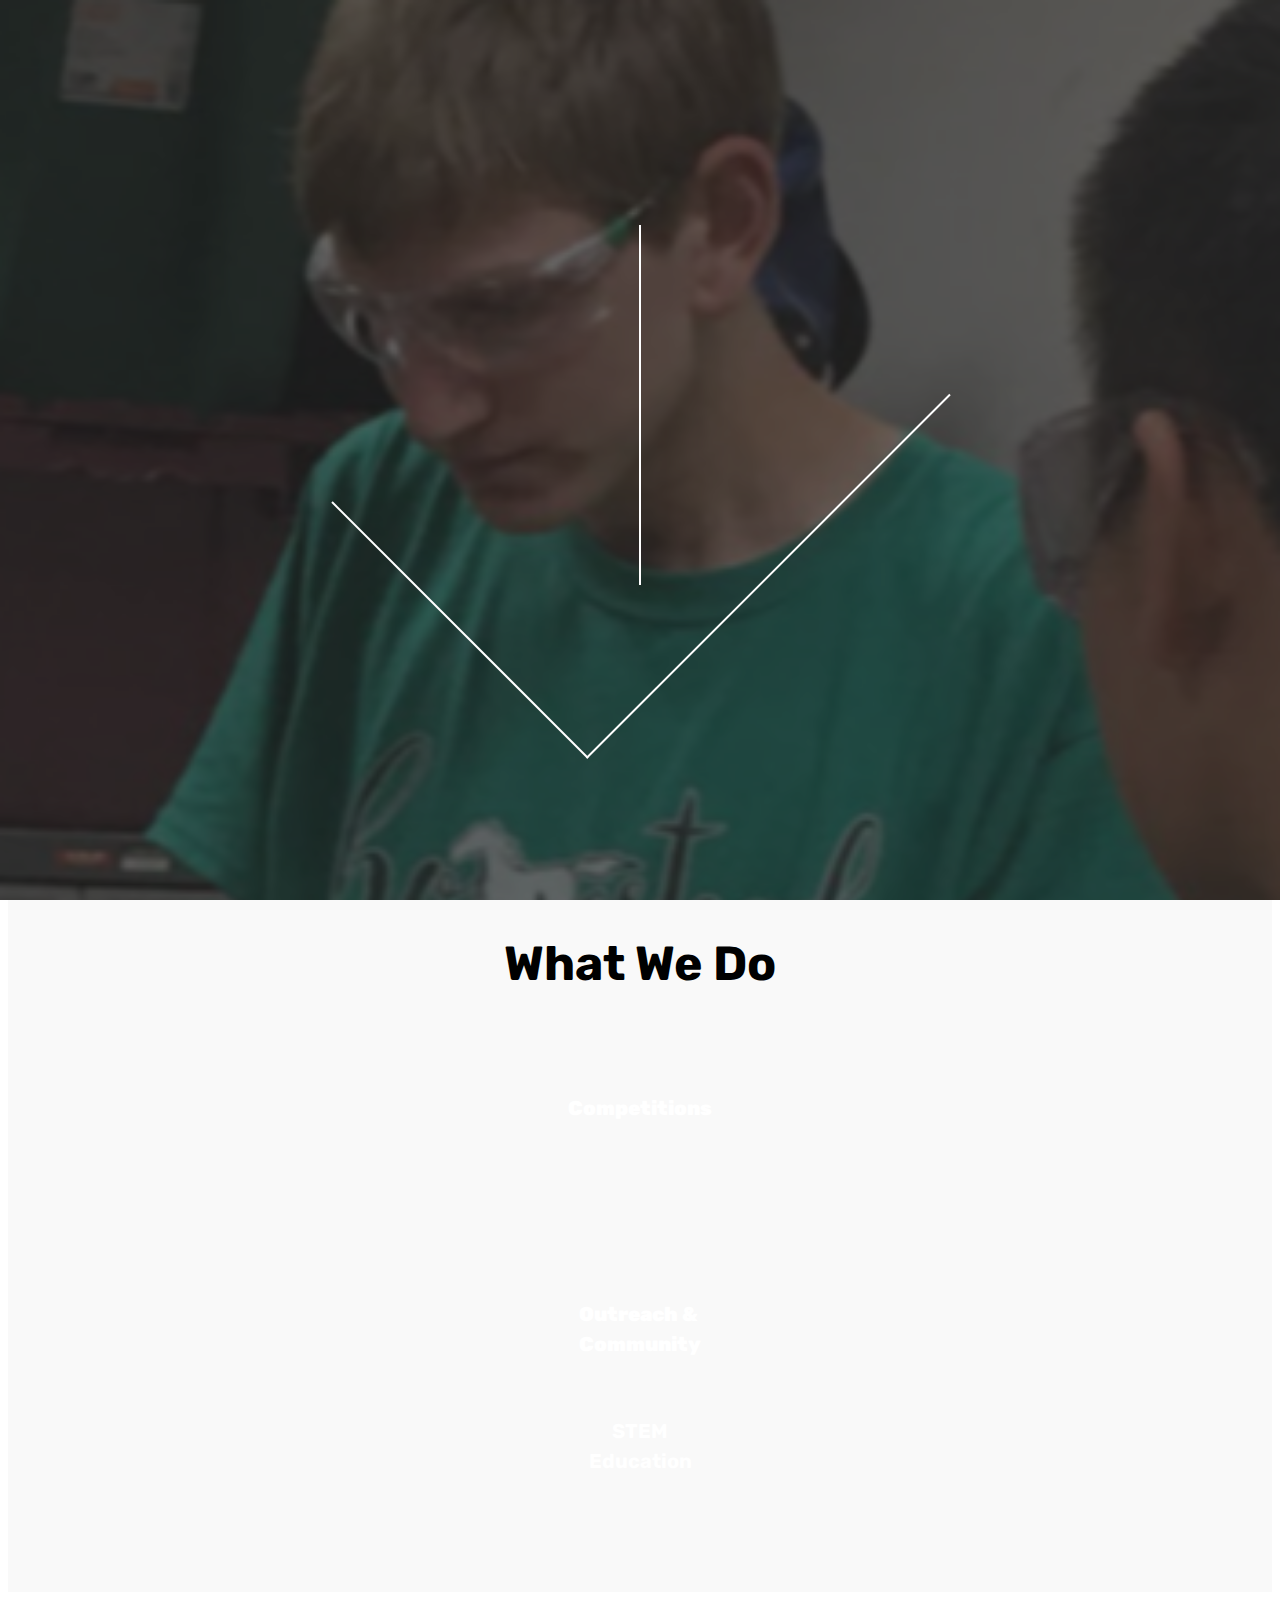
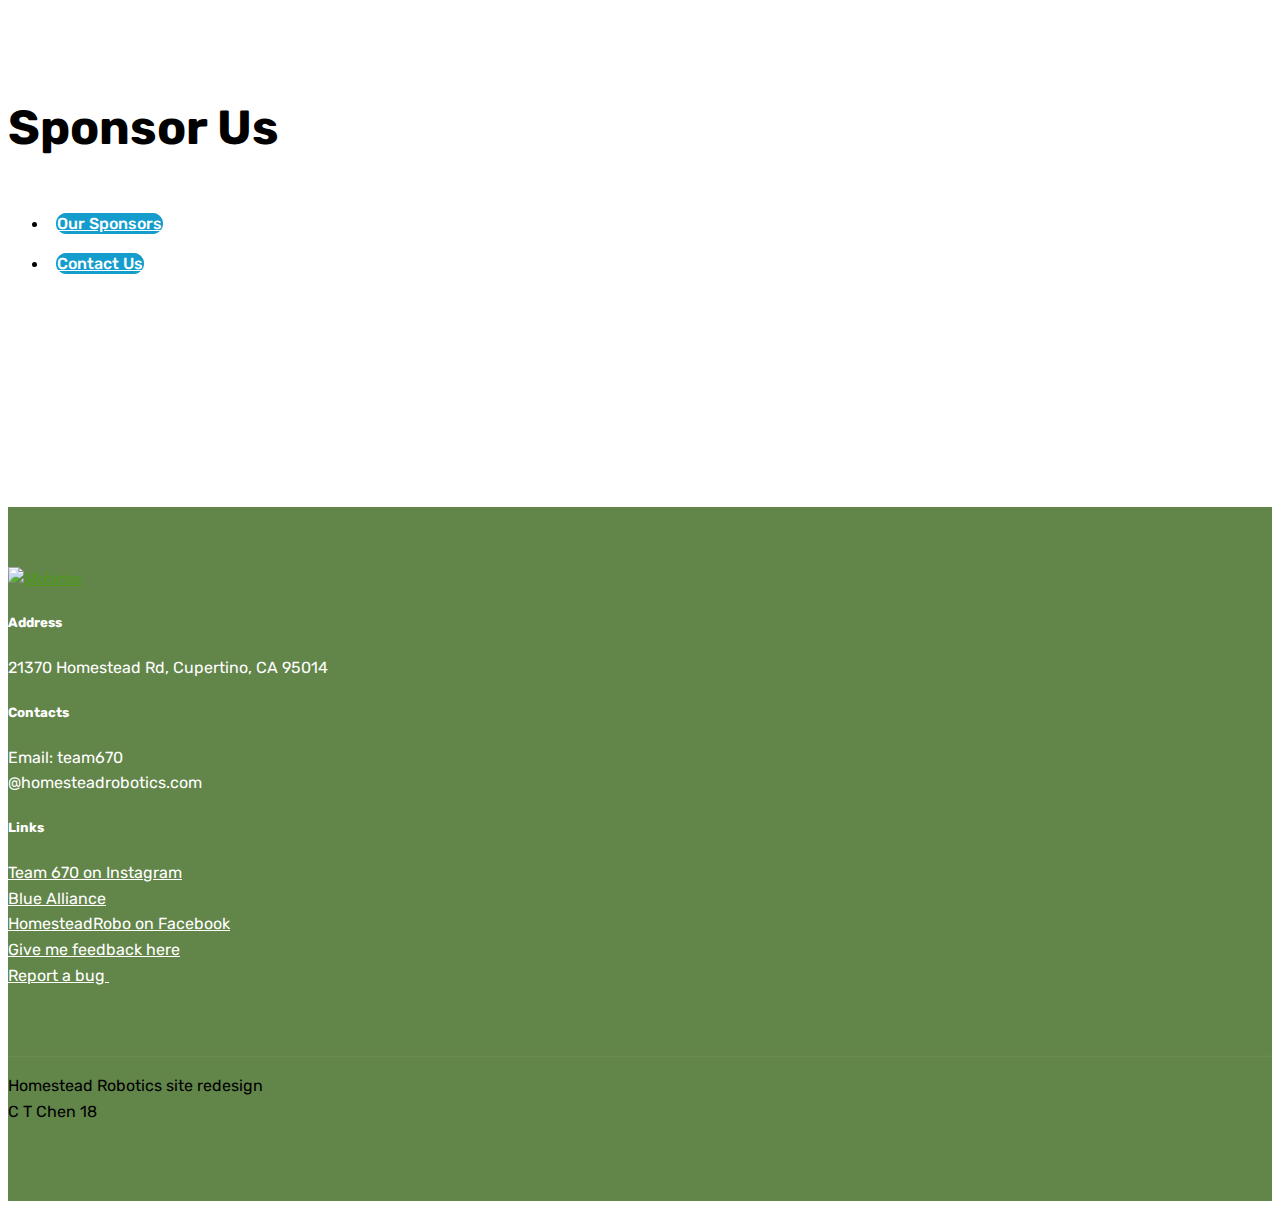
==== index.html @ 19c42fcc "Update index.html" ====
<!DOCTYPE html>
<html >
<head>
  <meta charset="UTF-8">
  <meta http-equiv="X-UA-Compatible" content="IE=edge">
  <meta name="viewport" content="width=device-width, initial-scale=1, minimum-scale=1">
  <link rel="shortcut icon" href="assets/images/hhsrt-128x108-3.png" type="image/x-icon">
  <meta name="description" content="">
  <title>Home</title>
  <link rel="stylesheet" href="assets/tether/tether.min.css">
  <link rel="stylesheet" href="assets/bootstrap/css/bootstrap.min.css">
  <link rel="stylesheet" href="assets/bootstrap/css/bootstrap-grid.min.css">
  <link rel="stylesheet" href="assets/bootstrap/css/bootstrap-reboot.min.css">
  <link rel="stylesheet" href="assets/socicon/css/styles.css">
  <link rel="stylesheet" href="assets/dropdown/css/style.css">
  <link rel="stylesheet" href="assets/theme/css/style.css">
  <link rel="stylesheet" href="assets/mobirise/css/mbr-additional.css" type="text/css">
  
  
  
</head>
<body>
  <section class="menu cid-qTkzRZLJNu" once="menu" id="menu1-0">

    

    <nav class="navbar navbar-expand beta-menu navbar-dropdown align-items-center navbar-fixed-top navbar-toggleable-sm">
        <button class="navbar-toggler navbar-toggler-right" type="button" data-toggle="collapse" data-target="#navbarSupportedContent" aria-controls="navbarSupportedContent" aria-expanded="false" aria-label="Toggle navigation">
            <div class="hamburger">
                <span></span>
                <span></span>
                <span></span>
                <span></span>
            </div>
        </button>
        <div class="menu-logo">
            <div class="navbar-brand">
                
                <span class="navbar-caption-wrap"><a class="navbar-caption text-white display-4" href="index.html">HOMESTEAD ROBOTICS&nbsp;</a></span>
            </div>
        </div>
        <div class="collapse navbar-collapse" id="navbarSupportedContent">
            <ul class="navbar-nav nav-dropdown nav-right" data-app-modern-menu="true"><li class="nav-item">
                    <a class="nav-link link text-white display-5" href="https://mobirise.com">
                        </a>
                </li>
                <li class="nav-item">
                    <a class="nav-link link text-white display-5" href="aboutus.html">
                        
                        About Us
                    </a>
                </li><li class="nav-item"><a class="nav-link link text-white display-5" href="https://team670updates.github.io" target="_blank">
                        
                        News and Updates</a></li><li class="nav-item"><a class="nav-link link text-white display-5" href="pastcompetitions.html">
                        
                        Past Competitions</a></li><li class="nav-item dropdown"><a class="nav-link link text-white dropdown-toggle display-5" href="officers.html" data-toggle="dropdown-submenu" aria-expanded="false">Meet The Team</a><div class="dropdown-menu"><a class="text-white dropdown-item display-5" href="officers.html">Officer Team</a><a class="text-white dropdown-item display-5" href="mentors.html" aria-expanded="false">Mentors</a></div></li><li class="nav-item"><a class="nav-link link text-white display-5" href="outreach.html">
                        
                        Outreach</a></li><li class="nav-item dropdown open"><a class="nav-link link text-white dropdown-toggle display-5" href="outreach.html" data-toggle="dropdown-submenu" aria-expanded="true">
                        
                        Resources</a><div class="dropdown-menu"><a class="text-white dropdown-item display-5" href="workshops.html">Workshops</a></div></li><li class="nav-item"><a class="nav-link link text-white display-5" href="https://mobirise.com">
                        </a></li></ul>
            
        </div>
    </nav>
</section>

<section class="engine"><a href="https://team-670.github.io">css templates</a></section><section class="header1 cid-r5tPysCRyo mbr-parallax-background" id="header1-5">

    

    <div class="mbr-overlay" style="opacity: 0.8; background-color: rgb(35, 35, 35);">
    </div>

    <div class="container">
        <div class="row justify-content-md-center">
            <div class="mbr-white col-md-10">
                <h1 class="mbr-section-title align-center mbr-bold pb-3 mbr-fonts-style display-1">
                    Homestead Robotics</h1>
                <h3 class="mbr-section-subtitle align-center mbr-light pb-3 mbr-fonts-style display-2"><strong>FRC Team 670</strong></h3>
                <p class="mbr-text align-center pb-3 mbr-fonts-style display-5">
                    We are a high school robotics team based in Cupertino, California that is dedicated to spread knowledge and encourage interest in STEM (Science, Technology, Engineering, and Maths). Every year, Homestead Robotics competes in the international FIRST Robotics Competition as Team 670.
                </p>
                <div class="mbr-section-btn align-center"><a class="btn btn-md btn-primary display-4" href="aboutus.html">More about us</a></div>
            </div>
        </div>
    </div>

</section>

<section class="features13 cid-r6BN5TpWnp" id="features13-p">

    

    
    <div class="container">
        <h2 class="mbr-section-title pb-3 mbr-fonts-style display-2">
            What We Do</h2>

        <div class="media-container-row container">
            <div class="card col-12 col-md-6 p-5 m-3 align-center col-lg-4">
                <div class="card-img">
                    <img src="assets/images/calgames18-1-800x600.jpg" alt="Mobirise" title="">
                </div>
                <h4 class="card-title py-2 mbr-fonts-style display-5">
                    <strong><br></strong><br><strong>Competitions</strong><br><br><br><br><strong><br></strong></h4>
                
            </div>
            <div class="card col-12 col-md-6 p-5 m-3 align-center col-lg-4">
                <div class="card-img">
                    <img src="assets/images/outreach1-1200x900.jpg" alt="Mobirise" title="">
                </div>
                <h4 class="card-title py-2 mbr-fonts-style display-5"><strong>
                    </strong><br><strong>Outreach &amp;&nbsp;</strong><br><strong>Community</strong></h4>
                
            </div>
            <div class="card col-12 col-md-6 p-5 m-3 align-center col-lg-4">
                <div class="card-img">
                    <img src="assets/images/outreach2-3-1200x900.jpg" alt="Mobirise" title="">
                </div>
                <h4 class="card-title py-2 mbr-fonts-style display-5">
                    <br>STEM<br>Education</h4>
                
            </div>    
        </div>
</div></section>

<section class="tabs1 cid-r5zY7FZlAh" id="tabs1-7">

    

    <div class="mbr-overlay" style="opacity: 0.7; background-color: rgb(35, 35, 35);">
    </div>
    <div class="container">
        <h2 class="mbr-white align-center pb-5 mbr-fonts-style mbr-bold display-2">
            Sponsor Us</h2>
        <div class="media-container-row">
            <div class="col-12 col-md-8">
                <ul class="nav nav-tabs" role="tablist">
                    <li class="nav-item"><a class="nav-link mbr-fonts-style show active display-7" role="tab" data-toggle="tab" href="#tabs1-7_tab0" aria-selected="true">Our Sponsors</a></li>
                    <li class="nav-item"><a class="nav-link mbr-fonts-style active show display-7" role="tab" data-toggle="tab" href="#tabs1-7_tab1" aria-selected="true">Contact Us</a></li>
                    
                    
                    
                    
                </ul>
                <div class="tab-content">
                    <div id="tab1" class="tab-pane in active" role="tabpanel">
                        <div class="row">
                            <div class="col-md-12">
                                <p class="mbr-text py-5 mbr-fonts-style display-5">
                                    Your generosity helps us succeed. <br>Every donation makes a difference.
                                </p>
                            </div>
                        </div>
                    </div>
                    <div id="tab2" class="tab-pane" role="tabpanel">
                        <div class="row">
                            <div class="col-md-12">
                                <p class="mbr-text py-5 mbr-fonts-style display-7">
                                    Your generosity helps us succeed. Every donation makes a difference.</p>
                            </div>
                        </div>
                    </div>
                    
                    
                    
                    
                </div>
            </div>
        </div>
    </div>
</section>

<section class="cid-qTkAaeaxX5" id="footer1-2">

    

    

    <div class="container">
        <div class="media-container-row content text-white">
            <div class="col-12 col-md-3">
                <div class="media-wrap">
                    <a href="https://team-670.github.io">
                        <img src="assets/images/hrtlogo-226x191.png" alt="Mobirise" title="">
                    </a>
                </div>
            </div>
            <div class="col-12 col-md-3 mbr-fonts-style display-7">
                <h5 class="pb-3">Address</h5>
                <p class="mbr-text">21370 Homestead Rd, Cupertino, CA 95014</p>
            </div>
            <div class="col-12 col-md-3 mbr-fonts-style display-7">
                <h5 class="pb-3">
                    Contacts
                </h5>
                <p class="mbr-text">
                    Email: team670<br>@homesteadrobotics.com</p>
            </div>
            <div class="col-12 col-md-3 mbr-fonts-style display-7">
                <h5 class="pb-3">
                    Links
                </h5>
                <p class="mbr-text"><a href="https://www.instagram.com/team670/" target="_blank" class="text-white">Team 670 on Instagram</a><br><a class="text-white" href="https://www.thebluealliance.com/team/670" target="_blank">Blue Alliance</a><br><a class="text-white" href="https://www.facebook.com/profile.php?id=100009334123365&ref=br_tf" target="_blank">HomesteadRobo on Facebook</a><br><a href="https://goo.gl/forms/9Z8kQygpUOn4gcEJ2" target="_blank" class="text-white">Give me feedback here</a><br><a href="https://goo.gl/forms/yPzSlprs4ss4Y6ny2" target="_blank" class="text-white">Report a bug&nbsp;</a><a href="https://goo.gl/forms/9Z8kQygpUOn4gcEJ2" target="_blank" class="text-white"><br></a><br><a href="https://goo.gl/forms/9Z8kQygpUOn4gcEJ2" target="_blank"><br></a></p>
            </div>
        </div>
        <div class="footer-lower">
            <div class="media-container-row">
                <div class="col-sm-12">
                    <hr>
                </div>
            </div>
            <div class="media-container-row mbr-white">
                <div class="col-sm-6 copyright">
                    <p class="mbr-text mbr-fonts-style display-7">Homestead Robotics site redesign<br>C T Chen 18</p>
                </div>
                <div class="col-md-6">
                    
                </div>
            </div>
        </div>
    </div>
</section>


  <script src="assets/web/assets/jquery/jquery.min.js"></script>
  <script src="assets/popper/popper.min.js"></script>
  <script src="assets/tether/tether.min.js"></script>
  <script src="assets/bootstrap/js/bootstrap.min.js"></script>
  <script src="assets/smoothscroll/smooth-scroll.js"></script>
  <script src="assets/dropdown/js/script.min.js"></script>
  <script src="assets/touchswipe/jquery.touch-swipe.min.js"></script>
  <script src="assets/mbr-tabs/mbr-tabs.js"></script>
  <script src="assets/parallax/jarallax.min.js"></script>
  <script src="assets/theme/js/script.js"></script>
  
  
 <div id="scrollToTop" class="scrollToTop mbr-arrow-up"><a style="text-align: center;"><i></i></a></div>
  </body>
</html>
---- assets/mobirise/css/mbr-additional.css ----
@import url(https://fonts.googleapis.com/css?family=Rubik:300,300i,400,400i,500,500i,700,700i,900,900i);





body {
  font-style: normal;
  line-height: 1.5;
}
.mbr-section-title {
  font-style: normal;
  line-height: 1.2;
}
.mbr-section-subtitle {
  line-height: 1.3;
}
.mbr-text {
  font-style: normal;
  line-height: 1.6;
}
.display-1 {
  font-family: 'Rubik', sans-serif;
  font-size: 4.25rem;
}
.display-1 > .mbr-iconfont {
  font-size: 6.8rem;
}
.display-2 {
  font-family: 'Rubik', sans-serif;
  font-size: 3rem;
}
.display-2 > .mbr-iconfont {
  font-size: 4.8rem;
}
.display-4 {
  font-family: 'Rubik', sans-serif;
  font-size: 1rem;
}
.display-4 > .mbr-iconfont {
  font-size: 1.6rem;
}
.display-5 {
  font-family: 'Rubik', sans-serif;
  font-size: 1.25rem;
}
.display-5 > .mbr-iconfont {
  font-size: 2rem;
}
.display-7 {
  font-family: 'Rubik', sans-serif;
  font-size: 1rem;
}
.display-7 > .mbr-iconfont {
  font-size: 1.6rem;
}
/* ---- Fluid typography for mobile devices ---- */
/* 1.4 - font scale ratio ( bootstrap == 1.42857 ) */
/* 100vw - current viewport width */
/* (48 - 20)  48 == 48rem == 768px, 20 == 20rem == 320px(minimal supported viewport) */
/* 0.65 - min scale variable, may vary */
@media (max-width: 768px) {
  .display-1 {
    font-size: 3.4rem;
    font-size: calc( 2.1374999999999997rem + (4.25 - 2.1374999999999997) * ((100vw - 20rem) / (48 - 20)));
    line-height: calc( 1.4 * (2.1374999999999997rem + (4.25 - 2.1374999999999997) * ((100vw - 20rem) / (48 - 20))));
  }
  .display-2 {
    font-size: 2.4rem;
    font-size: calc( 1.7rem + (3 - 1.7) * ((100vw - 20rem) / (48 - 20)));
    line-height: calc( 1.4 * (1.7rem + (3 - 1.7) * ((100vw - 20rem) / (48 - 20))));
  }
  .display-4 {
    font-size: 0.8rem;
    font-size: calc( 1rem + (1 - 1) * ((100vw - 20rem) / (48 - 20)));
    line-height: calc( 1.4 * (1rem + (1 - 1) * ((100vw - 20rem) / (48 - 20))));
  }
  .display-5 {
    font-size: 1rem;
    font-size: calc( 1.0875rem + (1.25 - 1.0875) * ((100vw - 20rem) / (48 - 20)));
    line-height: calc( 1.4 * (1.0875rem + (1.25 - 1.0875) * ((100vw - 20rem) / (48 - 20))));
  }
}
/* Buttons */
.btn {
  font-weight: 500;
  border-width: 2px;
  font-style: normal;
  letter-spacing: 1px;
  margin: .4rem .8rem;
  white-space: normal;
  -webkit-transition: all 0.3s ease-in-out;
  -moz-transition: all 0.3s ease-in-out;
  transition: all 0.3s ease-in-out;
  display: inline-flex;
  align-items: center;
  justify-content: center;
  word-break: break-word;
  -webkit-align-items: center;
  -webkit-justify-content: center;
  display: -webkit-inline-flex;
  padding: 1rem 3rem;
  border-radius: 3px;
}
.btn-sm {
  font-weight: 500;
  letter-spacing: 1px;
  -webkit-transition: all 0.3s ease-in-out;
  -moz-transition: all 0.3s ease-in-out;
  transition: all 0.3s ease-in-out;
  padding: 0.6rem 1.5rem;
  border-radius: 3px;
}
.btn-md {
  font-weight: 500;
  letter-spacing: 1px;
  margin: .4rem .8rem !important;
  -webkit-transition: all 0.3s ease-in-out;
  -moz-transition: all 0.3s ease-in-out;
  transition: all 0.3s ease-in-out;
  padding: 1rem 3rem;
  border-radius: 3px;
}
.btn-lg {
  font-weight: 500;
  letter-spacing: 1px;
  margin: .4rem .8rem !important;
  -webkit-transition: all 0.3s ease-in-out;
  -moz-transition: all 0.3s ease-in-out;
  transition: all 0.3s ease-in-out;
  padding: 1.2rem 3.2rem;
  border-radius: 3px;
}
.bg-primary {
  background-color: #4c9c14 !important;
}
.bg-success {
  background-color: #f7ed4a !important;
}
.bg-info {
  background-color: #82786e !important;
}
.bg-warning {
  background-color: #879a9f !important;
}
.bg-danger {
  background-color: #b1a374 !important;
}
.btn-primary,
.btn-primary:active {
  background-color: #4c9c14 !important;
  border-color: #4c9c14 !important;
  color: #ffffff !important;
}
.btn-primary:hover,
.btn-primary:focus,
.btn-primary.focus,
.btn-primary.active {
  color: #ffffff !important;
  background-color: #2b580b !important;
  border-color: #2b580b !important;
}
.btn-primary.disabled,
.btn-primary:disabled {
  color: #ffffff !important;
  background-color: #2b580b !important;
  border-color: #2b580b !important;
}
.btn-secondary,
.btn-secondary:active {
  background-color: #ff3366 !important;
  border-color: #ff3366 !important;
  color: #ffffff !important;
}
.btn-secondary:hover,
.btn-secondary:focus,
.btn-secondary.focus,
.btn-secondary.active {
  color: #ffffff !important;
  background-color: #e50039 !important;
  border-color: #e50039 !important;
}
.btn-secondary.disabled,
.btn-secondary:disabled {
  color: #ffffff !important;
  background-color: #e50039 !important;
  border-color: #e50039 !important;
}
.btn-info,
.btn-info:active {
  background-color: #82786e !important;
  border-color: #82786e !important;
  color: #ffffff !important;
}
.btn-info:hover,
.btn-info:focus,
.btn-info.focus,
.btn-info.active {
  color: #ffffff !important;
  background-color: #59524b !important;
  border-color: #59524b !important;
}
.btn-info.disabled,
.btn-info:disabled {
  color: #ffffff !important;
  background-color: #59524b !important;
  border-color: #59524b !important;
}
.btn-success,
.btn-success:active {
  background-color: #f7ed4a !important;
  border-color: #f7ed4a !important;
  color: #3f3c03 !important;
}
.btn-success:hover,
.btn-success:focus,
.btn-success.focus,
.btn-success.active {
  color: #3f3c03 !important;
  background-color: #eadd0a !important;
  border-color: #eadd0a !important;
}
.btn-success.disabled,
.btn-success:disabled {
  color: #3f3c03 !important;
  background-color: #eadd0a !important;
  border-color: #eadd0a !important;
}
.btn-warning,
.btn-warning:active {
  background-color: #879a9f !important;
  border-color: #879a9f !important;
  color: #ffffff !important;
}
.btn-warning:hover,
.btn-warning:focus,
.btn-warning.focus,
.btn-warning.active {
  color: #ffffff !important;
  background-color: #617479 !important;
  border-color: #617479 !important;
}
.btn-warning.disabled,
.btn-warning:disabled {
  color: #ffffff !important;
  background-color: #617479 !important;
  border-color: #617479 !important;
}
.btn-danger,
.btn-danger:active {
  background-color: #b1a374 !important;
  border-color: #b1a374 !important;
  color: #ffffff !important;
}
.btn-danger:hover,
.btn-danger:focus,
.btn-danger.focus,
.btn-danger.active {
  color: #ffffff !important;
  background-color: #8b7d4e !important;
  border-color: #8b7d4e !important;
}
.btn-danger.disabled,
.btn-danger:disabled {
  color: #ffffff !important;
  background-color: #8b7d4e !important;
  border-color: #8b7d4e !important;
}
.btn-white {
  color: #333333 !important;
}
.btn-white,
.btn-white:active {
  background-color: #ffffff !important;
  border-color: #ffffff !important;
  color: #808080 !important;
}
.btn-white:hover,
.btn-white:focus,
.btn-white.focus,
.btn-white.active {
  color: #808080 !important;
  background-color: #d9d9d9 !important;
  border-color: #d9d9d9 !important;
}
.btn-white.disabled,
.btn-white:disabled {
  color: #808080 !important;
  background-color: #d9d9d9 !important;
  border-color: #d9d9d9 !important;
}
.btn-black,
.btn-black:active {
  background-color: #333333 !important;
  border-color: #333333 !important;
  color: #ffffff !important;
}
.btn-black:hover,
.btn-black:focus,
.btn-black.focus,
.btn-black.active {
  color: #ffffff !important;
  background-color: #0d0d0d !important;
  border-color: #0d0d0d !important;
}
.btn-black.disabled,
.btn-black:disabled {
  color: #ffffff !important;
  background-color: #0d0d0d !important;
  border-color: #0d0d0d !important;
}
.btn-primary-outline,
.btn-primary-outline:active {
  background: none;
  border-color: #204208;
  color: #204208;
}
.btn-primary-outline:hover,
.btn-primary-outline:focus,
.btn-primary-outline.focus,
.btn-primary-outline.active {
  color: #ffffff;
  background-color: #4c9c14;
  border-color: #4c9c14;
}
.btn-primary-outline.disabled,
.btn-primary-outline:disabled {
  color: #ffffff !important;
  background-color: #4c9c14 !important;
  border-color: #4c9c14 !important;
}
.btn-secondary-outline,
.btn-secondary-outline:active {
  background: none;
  border-color: #cc0033;
  color: #cc0033;
}
.btn-secondary-outline:hover,
.btn-secondary-outline:focus,
.btn-secondary-outline.focus,
.btn-secondary-outline.active {
  color: #ffffff;
  background-color: #ff3366;
  border-color: #ff3366;
}
.btn-secondary-outline.disabled,
.btn-secondary-outline:disabled {
  color: #ffffff !important;
  background-color: #ff3366 !important;
  border-color: #ff3366 !important;
}
.btn-info-outline,
.btn-info-outline:active {
  background: none;
  border-color: #4b453f;
  color: #4b453f;
}
.btn-info-outline:hover,
.btn-info-outline:focus,
.btn-info-outline.focus,
.btn-info-outline.active {
  color: #ffffff;
  background-color: #82786e;
  border-color: #82786e;
}
.btn-info-outline.disabled,
.btn-info-outline:disabled {
  color: #ffffff !important;
  background-color: #82786e !important;
  border-color: #82786e !important;
}
.btn-success-outline,
.btn-success-outline:active {
  background: none;
  border-color: #d2c609;
  color: #d2c609;
}
.btn-success-outline:hover,
.btn-success-outline:focus,
.btn-success-outline.focus,
.btn-success-outline.active {
  color: #3f3c03;
  background-color: #f7ed4a;
  border-color: #f7ed4a;
}
.btn-success-outline.disabled,
.btn-success-outline:disabled {
  color: #3f3c03 !important;
  background-color: #f7ed4a !important;
  border-color: #f7ed4a !important;
}
.btn-warning-outline,
.btn-warning-outline:active {
  background: none;
  border-color: #55666b;
  color: #55666b;
}
.btn-warning-outline:hover,
.btn-warning-outline:focus,
.btn-warning-outline.focus,
.btn-warning-outline.active {
  color: #ffffff;
  background-color: #879a9f;
  border-color: #879a9f;
}
.btn-warning-outline.disabled,
.btn-warning-outline:disabled {
  color: #ffffff !important;
  background-color: #879a9f !important;
  border-color: #879a9f !important;
}
.btn-danger-outline,
.btn-danger-outline:active {
  background: none;
  border-color: #7a6e45;
  color: #7a6e45;
}
.btn-danger-outline:hover,
.btn-danger-outline:focus,
.btn-danger-outline.focus,
.btn-danger-outline.active {
  color: #ffffff;
  background-color: #b1a374;
  border-color: #b1a374;
}
.btn-danger-outline.disabled,
.btn-danger-outline:disabled {
  color: #ffffff !important;
  background-color: #b1a374 !important;
  border-color: #b1a374 !important;
}
.btn-black-outline,
.btn-black-outline:active {
  background: none;
  border-color: #000000;
  color: #000000;
}
.btn-black-outline:hover,
.btn-black-outline:focus,
.btn-black-outline.focus,
.btn-black-outline.active {
  color: #ffffff;
  background-color: #333333;
  border-color: #333333;
}
.btn-black-outline.disabled,
.btn-black-outline:disabled {
  color: #ffffff !important;
  background-color: #333333 !important;
  border-color: #333333 !important;
}
.btn-white-outline,
.btn-white-outline:active,
.btn-white-outline.active {
  background: none;
  border-color: #ffffff;
  color: #ffffff;
}
.btn-white-outline:hover,
.btn-white-outline:focus,
.btn-white-outline.focus {
  color: #333333;
  background-color: #ffffff;
  border-color: #ffffff;
}
.text-primary {
  color: #4c9c14 !important;
}
.text-secondary {
  color: #ff3366 !important;
}
.text-success {
  color: #f7ed4a !important;
}
.text-info {
  color: #82786e !important;
}
.text-warning {
  color: #879a9f !important;
}
.text-danger {
  color: #b1a374 !important;
}
.text-white {
  color: #ffffff !important;
}
.text-black {
  color: #000000 !important;
}
a.text-primary:hover,
a.text-primary:focus {
  color: #204208 !important;
}
a.text-secondary:hover,
a.text-secondary:focus {
  color: #cc0033 !important;
}
a.text-success:hover,
a.text-success:focus {
  color: #d2c609 !important;
}
a.text-info:hover,
a.text-info:focus {
  color: #4b453f !important;
}
a.text-warning:hover,
a.text-warning:focus {
  color: #55666b !important;
}
a.text-danger:hover,
a.text-danger:focus {
  color: #7a6e45 !important;
}
a.text-white:hover,
a.text-white:focus {
  color: #b3b3b3 !important;
}
a.text-black:hover,
a.text-black:focus {
  color: #4d4d4d !important;
}
.alert-success {
  background-color: #70c770;
}
.alert-info {
  background-color: #82786e;
}
.alert-warning {
  background-color: #879a9f;
}
.alert-danger {
  background-color: #b1a374;
}
.mbr-section-btn a.btn:not(.btn-form) {
  border-radius: 100px;
}
.mbr-section-btn a.btn:not(.btn-form):hover,
.mbr-section-btn a.btn:not(.btn-form):focus {
  box-shadow: none !important;
}
.mbr-section-btn a.btn:not(.btn-form):hover,
.mbr-section-btn a.btn:not(.btn-form):focus {
  box-shadow: 0 10px 40px 0 rgba(0, 0, 0, 0.2) !important;
  -webkit-box-shadow: 0 10px 40px 0 rgba(0, 0, 0, 0.2) !important;
}
.mbr-gallery-filter li a {
  border-radius: 100px !important;
}
.mbr-gallery-filter li.active .btn {
  background-color: #4c9c14;
  border-color: #4c9c14;
  color: #ffffff;
}
.mbr-gallery-filter li.active .btn:focus {
  box-shadow: none;
}
.nav-tabs .nav-link {
  border-radius: 100px !important;
}
.btn-form {
  border-radius: 0;
}
.btn-form:hover {
  cursor: pointer;
}
a,
a:hover {
  color: #4c9c14;
}
.mbr-plan-header.bg-primary .mbr-plan-subtitle,
.mbr-plan-header.bg-primary .mbr-plan-price-desc {
  color: #8ae848;
}
.mbr-plan-header.bg-success .mbr-plan-subtitle,
.mbr-plan-header.bg-success .mbr-plan-price-desc {
  color: #ffffff;
}
.mbr-plan-header.bg-info .mbr-plan-subtitle,
.mbr-plan-header.bg-info .mbr-plan-price-desc {
  color: #beb8b2;
}
.mbr-plan-header.bg-warning .mbr-plan-subtitle,
.mbr-plan-header.bg-warning .mbr-plan-price-desc {
  color: #ced6d8;
}
.mbr-plan-header.bg-danger .mbr-plan-subtitle,
.mbr-plan-header.bg-danger .mbr-plan-price-desc {
  color: #dfd9c6;
}
/* Scroll to top button*/
#scrollToTop a {
  border-radius: 100px;
}
#scrollToTop a i:before {
  content: '';
  position: absolute;
  height: 40%;
  top: 25%;
  background: #fff;
  width: 2px;
  left: calc(50% - 1px);
}
#scrollToTop a i:after {
  content: '';
  position: absolute;
  display: block;
  border-top: 2px solid #fff;
  border-right: 2px solid #fff;
  width: 40%;
  height: 40%;
  left: 30%;
  bottom: 30%;
  transform: rotate(135deg);
  -webkit-transform: rotate(135deg);
}
/* Others*/
.note-check a[data-value=Rubik] {
  font-style: normal;
}
.mbr-arrow a {
  color: #ffffff;
}
@media (max-width: 767px) {
  .mbr-arrow {
    display: none;
  }
}
.form-control-label {
  position: relative;
  cursor: pointer;
  margin-bottom: .357em;
  padding: 0;
}
.alert {
  color: #ffffff;
  border-radius: 0;
  border: 0;
  font-size: .875rem;
  line-height: 1.5;
  margin-bottom: 1.875rem;
  padding: 1.25rem;
  position: relative;
}
.alert.alert-form::after {
  background-color: inherit;
  bottom: -7px;
  content: "";
  display: block;
  height: 14px;
  left: 50%;
  margin-left: -7px;
  position: absolute;
  transform: rotate(45deg);
  width: 14px;
  -webkit-transform: rotate(45deg);
}
.form-control {
  background-color: #f5f5f5;
  box-shadow: none;
  color: #565656;
  font-family: 'Rubik', sans-serif;
  font-size: 1rem;
  line-height: 1.43;
  min-height: 3.5em;
  padding: 1.07em .5em;
}
.form-control > .mbr-iconfont {
  font-size: 1.6rem;
}
.form-control,
.form-control:focus {
  border: 1px solid #e8e8e8;
}
.form-active .form-control:invalid {
  border-color: red;
}
.mbr-overlay {
  background-color: #000;
  bottom: 0;
  left: 0;
  opacity: .5;
  position: absolute;
  right: 0;
  top: 0;
  z-index: 0;
}
blockquote {
  font-style: italic;
  padding: 10px 0 10px 20px;
  font-size: 1.09rem;
  position: relative;
  border-color: #4c9c14;
  border-width: 3px;
}
ul,
ol,
pre,
blockquote {
  margin-bottom: 2.3125rem;
}
pre {
  background: #f4f4f4;
  padding: 10px 24px;
  white-space: pre-wrap;
}
.inactive {
  -webkit-user-select: none;
  -moz-user-select: none;
  -ms-user-select: none;
  user-select: none;
  pointer-events: none;
  -webkit-user-drag: none;
  user-drag: none;
}
.mbr-section__comments .row {
  justify-content: center;
  -webkit-justify-content: center;
}
/* Forms */
.mbr-form .btn {
  margin: .4rem 0;
}
.mbr-form .input-group-btn a.btn {
  border-radius: 100px !important;
}
.mbr-form .input-group-btn a.btn:hover {
  box-shadow: 0 10px 40px 0 rgba(0, 0, 0, 0.2);
}
.mbr-form .input-group-btn button[type="submit"] {
  border-radius: 100px !important;
  padding: 1rem 3rem;
}
.mbr-form .input-group-btn button[type="submit"]:hover {
  box-shadow: 0 10px 40px 0 rgba(0, 0, 0, 0.2);
}
.form2 .form-control {
  border-top-left-radius: 100px;
  border-bottom-left-radius: 100px;
}
.form2 .input-group-btn a.btn {
  border-top-left-radius: 0 !important;
  border-bottom-left-radius: 0 !important;
}
.form2 .input-group-btn button[type="submit"] {
  border-top-left-radius: 0 !important;
  border-bottom-left-radius: 0 !important;
}
.form3 input[type="email"] {
  border-radius: 100px !important;
}
@media (max-width: 349px) {
  .form2 input[type="email"] {
    border-radius: 100px !important;
  }
  .form2 .input-group-btn a.btn {
    border-radius: 100px !important;
  }
  .form2 .input-group-btn button[type="submit"] {
    border-radius: 100px !important;
  }
}
@media (max-width: 767px) {
  .btn {
    font-size: .75rem !important;
  }
  .btn .mbr-iconfont {
    font-size: 1rem !important;
  }
}
/* Social block */
.btn-social {
  font-size: 20px;
  border-radius: 50%;
  padding: 0;
  width: 44px;
  height: 44px;
  line-height: 44px;
  text-align: center;
  position: relative;
  border: 2px solid #c0a375;
  border-color: #4c9c14;
  color: #232323;
  cursor: pointer;
}
.btn-social i {
  top: 0;
  line-height: 44px;
  width: 44px;
}
.btn-social:hover {
  color: #fff;
  background: #4c9c14;
}
.btn-social + .btn {
  margin-left: .1rem;
}
/* Footer */
.mbr-footer-content li::before,
.mbr-footer .mbr-contacts li::before {
  background: #4c9c14;
}
.mbr-footer-content li a:hover,
.mbr-footer .mbr-contacts li a:hover {
  color: #4c9c14;
}
.footer3 input[type="email"],
.footer4 input[type="email"] {
  border-radius: 100px !important;
}
.footer3 .input-group-btn a.btn,
.footer4 .input-group-btn a.btn {
  border-radius: 100px !important;
}
.footer3 .input-group-btn button[type="submit"],
.footer4 .input-group-btn button[type="submit"] {
  border-radius: 100px !important;
}
/* Headers*/
.header13 .form-inline input[type="email"],
.header14 .form-inline input[type="email"] {
  border-radius: 100px;
}
.header13 .form-inline input[type="text"],
.header14 .form-inline input[type="text"] {
  border-radius: 100px;
}
.header13 .form-inline input[type="tel"],
.header14 .form-inline input[type="tel"] {
  border-radius: 100px;
}
.header13 .form-inline a.btn,
.header14 .form-inline a.btn {
  border-radius: 100px;
}
.header13 .form-inline button,
.header14 .form-inline button {
  border-radius: 100px !important;
}
.offset-1 {
  margin-left: 8.33333%;
}
.offset-2 {
  margin-left: 16.66667%;
}
.offset-3 {
  margin-left: 25%;
}
.offset-4 {
  margin-left: 33.33333%;
}
.offset-5 {
  margin-left: 41.66667%;
}
.offset-6 {
  margin-left: 50%;
}
.offset-7 {
  margin-left: 58.33333%;
}
.offset-8 {
  margin-left: 66.66667%;
}
.offset-9 {
  margin-left: 75%;
}
.offset-10 {
  margin-left: 83.33333%;
}
.offset-11 {
  margin-left: 91.66667%;
}
@media (min-width: 576px) {
  .offset-sm-0 {
    margin-left: 0%;
  }
  .offset-sm-1 {
    margin-left: 8.33333%;
  }
  .offset-sm-2 {
    margin-left: 16.66667%;
  }
  .offset-sm-3 {
    margin-left: 25%;
  }
  .offset-sm-4 {
    margin-left: 33.33333%;
  }
  .offset-sm-5 {
    margin-left: 41.66667%;
  }
  .offset-sm-6 {
    margin-left: 50%;
  }
  .offset-sm-7 {
    margin-left: 58.33333%;
  }
  .offset-sm-8 {
    margin-left: 66.66667%;
  }
  .offset-sm-9 {
    margin-left: 75%;
  }
  .offset-sm-10 {
    margin-left: 83.33333%;
  }
  .offset-sm-11 {
    margin-left: 91.66667%;
  }
}
@media (min-width: 768px) {
  .offset-md-0 {
    margin-left: 0%;
  }
  .offset-md-1 {
    margin-left: 8.33333%;
  }
  .offset-md-2 {
    margin-left: 16.66667%;
  }
  .offset-md-3 {
    margin-left: 25%;
  }
  .offset-md-4 {
    margin-left: 33.33333%;
  }
  .offset-md-5 {
    margin-left: 41.66667%;
  }
  .offset-md-6 {
    margin-left: 50%;
  }
  .offset-md-7 {
    margin-left: 58.33333%;
  }
  .offset-md-8 {
    margin-left: 66.66667%;
  }
  .offset-md-9 {
    margin-left: 75%;
  }
  .offset-md-10 {
    margin-left: 83.33333%;
  }
  .offset-md-11 {
    margin-left: 91.66667%;
  }
}
@media (min-width: 992px) {
  .offset-lg-0 {
    margin-left: 0%;
  }
  .offset-lg-1 {
    margin-left: 8.33333%;
  }
  .offset-lg-2 {
    margin-left: 16.66667%;
  }
  .offset-lg-3 {
    margin-left: 25%;
  }
  .offset-lg-4 {
    margin-left: 33.33333%;
  }
  .offset-lg-5 {
    margin-left: 41.66667%;
  }
  .offset-lg-6 {
    margin-left: 50%;
  }
  .offset-lg-7 {
    margin-left: 58.33333%;
  }
  .offset-lg-8 {
    margin-left: 66.66667%;
  }
  .offset-lg-9 {
    margin-left: 75%;
  }
  .offset-lg-10 {
    margin-left: 83.33333%;
  }
  .offset-lg-11 {
    margin-left: 91.66667%;
  }
}
@media (min-width: 1200px) {
  .offset-xl-0 {
    margin-left: 0%;
  }
  .offset-xl-1 {
    margin-left: 8.33333%;
  }
  .offset-xl-2 {
    margin-left: 16.66667%;
  }
  .offset-xl-3 {
    margin-left: 25%;
  }
  .offset-xl-4 {
    margin-left: 33.33333%;
  }
  .offset-xl-5 {
    margin-left: 41.66667%;
  }
  .offset-xl-6 {
    margin-left: 50%;
  }
  .offset-xl-7 {
    margin-left: 58.33333%;
  }
  .offset-xl-8 {
    margin-left: 66.66667%;
  }
  .offset-xl-9 {
    margin-left: 75%;
  }
  .offset-xl-10 {
    margin-left: 83.33333%;
  }
  .offset-xl-11 {
    margin-left: 91.66667%;
  }
}
.navbar-toggler {
  -webkit-align-self: flex-start;
  -ms-flex-item-align: start;
  align-self: flex-start;
  padding: 0.25rem 0.75rem;
  font-size: 1.25rem;
  line-height: 1;
  background: transparent;
  border: 1px solid transparent;
  -webkit-border-radius: 0.25rem;
  border-radius: 0.25rem;
}
.navbar-toggler:focus,
.navbar-toggler:hover {
  text-decoration: none;
}
.navbar-toggler-icon {
  display: inline-block;
  width: 1.5em;
  height: 1.5em;
  vertical-align: middle;
  content: "";
  background: no-repeat center center;
  -webkit-background-size: 100% 100%;
  -o-background-size: 100% 100%;
  background-size: 100% 100%;
}
.navbar-toggler-left {
  position: absolute;
  left: 1rem;
}
.navbar-toggler-right {
  position: absolute;
  right: 1rem;
}
@media (max-width: 575px) {
  .navbar-toggleable .navbar-nav .dropdown-menu {
    position: static;
    float: none;
  }
  .navbar-toggleable > .container {
    padding-right: 0;
    padding-left: 0;
  }
}
@media (min-width: 576px) {
  .navbar-toggleable {
    -webkit-box-orient: horizontal;
    -webkit-box-direction: normal;
    -webkit-flex-direction: row;
    -ms-flex-direction: row;
    flex-direction: row;
    -webkit-flex-wrap: nowrap;
    -ms-flex-wrap: nowrap;
    flex-wrap: nowrap;
    -webkit-box-align: center;
    -webkit-align-items: center;
    -ms-flex-align: center;
    align-items: center;
  }
  .navbar-toggleable .navbar-nav {
    -webkit-box-orient: horizontal;
    -webkit-box-direction: normal;
    -webkit-flex-direction: row;
    -ms-flex-direction: row;
    flex-direction: row;
  }
  .navbar-toggleable .navbar-nav .nav-link {
    padding-right: .5rem;
    padding-left: .5rem;
  }
  .navbar-toggleable > .container {
    display: -webkit-box;
    display: -webkit-flex;
    display: -ms-flexbox;
    display: flex;
    -webkit-flex-wrap: nowrap;
    -ms-flex-wrap: nowrap;
    flex-wrap: nowrap;
    -webkit-box-align: center;
    -webkit-align-items: center;
    -ms-flex-align: center;
    align-items: center;
  }
  .navbar-toggleable .navbar-collapse {
    display: -webkit-box !important;
    display: -webkit-flex !important;
    display: -ms-flexbox !important;
    display: flex !important;
    width: 100%;
  }
  .navbar-toggleable .navbar-toggler {
    display: none;
  }
}
@media (max-width: 767px) {
  .navbar-toggleable-sm .navbar-nav .dropdown-menu {
    position: static;
    float: none;
  }
  .navbar-toggleable-sm > .container {
    padding-right: 0;
    padding-left: 0;
  }
}
@media (min-width: 768px) {
  .navbar-toggleable-sm {
    -webkit-box-orient: horizontal;
    -webkit-box-direction: normal;
    -webkit-flex-direction: row;
    -ms-flex-direction: row;
    flex-direction: row;
    -webkit-flex-wrap: nowrap;
    -ms-flex-wrap: nowrap;
    flex-wrap: nowrap;
    -webkit-box-align: center;
    -webkit-align-items: center;
    -ms-flex-align: center;
    align-items: center;
  }
  .navbar-toggleable-sm .navbar-nav {
    -webkit-box-orient: horizontal;
    -webkit-box-direction: normal;
    -webkit-flex-direction: row;
    -ms-flex-direction: row;
    flex-direction: row;
  }
  .navbar-toggleable-sm .navbar-nav .nav-link {
    padding-right: .5rem;
    padding-left: .5rem;
  }
  .navbar-toggleable-sm > .container {
    display: -webkit-box;
    display: -webkit-flex;
    display: -ms-flexbox;
    display: flex;
    -webkit-flex-wrap: nowrap;
    -ms-flex-wrap: nowrap;
    flex-wrap: nowrap;
    -webkit-box-align: center;
    -webkit-align-items: center;
    -ms-flex-align: center;
    align-items: center;
  }
  .navbar-toggleable-sm .navbar-collapse {
    display: none;
    width: 100%;
  }
  .navbar-toggleable-sm .navbar-toggler {
    display: none;
  }
}
@media (max-width: 991px) {
  .navbar-toggleable-md .navbar-nav .dropdown-menu {
    position: static;
    float: none;
  }
  .navbar-toggleable-md > .container {
    padding-right: 0;
    padding-left: 0;
  }
}
@media (min-width: 992px) {
  .navbar-toggleable-md {
    -webkit-box-orient: horizontal;
    -webkit-box-direction: normal;
    -webkit-flex-direction: row;
    -ms-flex-direction: row;
    flex-direction: row;
    -webkit-flex-wrap: nowrap;
    -ms-flex-wrap: nowrap;
    flex-wrap: nowrap;
    -webkit-box-align: center;
    -webkit-align-items: center;
    -ms-flex-align: center;
    align-items: center;
  }
  .navbar-toggleable-md .navbar-nav {
    -webkit-box-orient: horizontal;
    -webkit-box-direction: normal;
    -webkit-flex-direction: row;
    -ms-flex-direction: row;
    flex-direction: row;
  }
  .navbar-toggleable-md .navbar-nav .nav-link {
    padding-right: .5rem;
    padding-left: .5rem;
  }
  .navbar-toggleable-md > .container {
    display: -webkit-box;
    display: -webkit-flex;
    display: -ms-flexbox;
    display: flex;
    -webkit-flex-wrap: nowrap;
    -ms-flex-wrap: nowrap;
    flex-wrap: nowrap;
    -webkit-box-align: center;
    -webkit-align-items: center;
    -ms-flex-align: center;
    align-items: center;
  }
  .navbar-toggleable-md .navbar-collapse {
    display: -webkit-box !important;
    display: -webkit-flex !important;
    display: -ms-flexbox !important;
    display: flex !important;
    width: 100%;
  }
  .navbar-toggleable-md .navbar-toggler {
    display: none;
  }
}
@media (max-width: 1199px) {
  .navbar-toggleable-lg .navbar-nav .dropdown-menu {
    position: static;
    float: none;
  }
  .navbar-toggleable-lg > .container {
    padding-right: 0;
    padding-left: 0;
  }
}
@media (min-width: 1200px) {
  .navbar-toggleable-lg {
    -webkit-box-orient: horizontal;
    -webkit-box-direction: normal;
    -webkit-flex-direction: row;
    -ms-flex-direction: row;
    flex-direction: row;
    -webkit-flex-wrap: nowrap;
    -ms-flex-wrap: nowrap;
    flex-wrap: nowrap;
    -webkit-box-align: center;
    -webkit-align-items: center;
    -ms-flex-align: center;
    align-items: center;
  }
  .navbar-toggleable-lg .navbar-nav {
    -webkit-box-orient: horizontal;
    -webkit-box-direction: normal;
    -webkit-flex-direction: row;
    -ms-flex-direction: row;
    flex-direction: row;
  }
  .navbar-toggleable-lg .navbar-nav .nav-link {
    padding-right: .5rem;
    padding-left: .5rem;
  }
  .navbar-toggleable-lg > .container {
    display: -webkit-box;
    display: -webkit-flex;
    display: -ms-flexbox;
    display: flex;
    -webkit-flex-wrap: nowrap;
    -ms-flex-wrap: nowrap;
    flex-wrap: nowrap;
    -webkit-box-align: center;
    -webkit-align-items: center;
    -ms-flex-align: center;
    align-items: center;
  }
  .navbar-toggleable-lg .navbar-collapse {
    display: -webkit-box !important;
    display: -webkit-flex !important;
    display: -ms-flexbox !important;
    display: flex !important;
    width: 100%;
  }
  .navbar-toggleable-lg .navbar-toggler {
    display: none;
  }
}
.navbar-toggleable-xl {
  -webkit-box-orient: horizontal;
  -webkit-box-direction: normal;
  -webkit-flex-direction: row;
  -ms-flex-direction: row;
  flex-direction: row;
  -webkit-flex-wrap: nowrap;
  -ms-flex-wrap: nowrap;
  flex-wrap: nowrap;
  -webkit-box-align: center;
  -webkit-align-items: center;
  -ms-flex-align: center;
  align-items: center;
}
.navbar-toggleable-xl .navbar-nav .dropdown-menu {
  position: static;
  float: none;
}
.navbar-toggleable-xl > .container {
  padding-right: 0;
  padding-left: 0;
}
.navbar-toggleable-xl .navbar-nav {
  -webkit-box-orient: horizontal;
  -webkit-box-direction: normal;
  -webkit-flex-direction: row;
  -ms-flex-direction: row;
  flex-direction: row;
}
.navbar-toggleable-xl .navbar-nav .nav-link {
  padding-right: .5rem;
  padding-left: .5rem;
}
.navbar-toggleable-xl > .container {
  display: -webkit-box;
  display: -webkit-flex;
  display: -ms-flexbox;
  display: flex;
  -webkit-flex-wrap: nowrap;
  -ms-flex-wrap: nowrap;
  flex-wrap: nowrap;
  -webkit-box-align: center;
  -webkit-align-items: center;
  -ms-flex-align: center;
  align-items: center;
}
.navbar-toggleable-xl .navbar-collapse {
  display: -webkit-box !important;
  display: -webkit-flex !important;
  display: -ms-flexbox !important;
  display: flex !important;
  width: 100%;
}
.navbar-toggleable-xl .navbar-toggler {
  display: none;
}
.card-img {
  width: auto;
}
.menu .navbar.collapsed:not(.beta-menu) {
  flex-direction: column;
  -webkit-flex-direction: column;
}
.carousel-item.active,
.carousel-item-next,
.carousel-item-prev {
  display: -webkit-box;
  display: -webkit-flex;
  display: -ms-flexbox;
  display: flex;
}
.note-air-layout .dropup .dropdown-menu,
.note-air-layout .navbar-fixed-bottom .dropdown .dropdown-menu {
  bottom: initial !important;
}
html,
body {
  height: auto;
  min-height: 100vh;
}
.dropup .dropdown-toggle::after {
  display: none;
}
.cid-r5tPysCRyo {
  padding-top: 120px;
  padding-bottom: 90px;
  background-image: url("../../../assets/images/hrt1718-2000x988.jpg");
}
.cid-r5tPysCRyo P {
  text-align: center;
}
.cid-r5tPysCRyo H1 {
  color: #438a13;
}
.cid-r5tPysCRyo B {
  color: #4c9c14;
}
.cid-qTkzRZLJNu .navbar {
  padding: .5rem 0;
  background: #23420d;
  transition: none;
  min-height: 77px;
}
.cid-qTkzRZLJNu .navbar-dropdown.bg-color.transparent.opened {
  background: #23420d;
}
.cid-qTkzRZLJNu a {
  font-style: normal;
}
.cid-qTkzRZLJNu .nav-item span {
  padding-right: 0.4em;
  line-height: 0.5em;
  vertical-align: text-bottom;
  position: relative;
  text-decoration: none;
}
.cid-qTkzRZLJNu .nav-item a {
  display: flex;
  align-items: center;
  justify-content: center;
  padding: 0.7rem 0 !important;
  margin: 0rem .65rem !important;
}
.cid-qTkzRZLJNu .nav-item:focus,
.cid-qTkzRZLJNu .nav-link:focus {
  outline: none;
}
.cid-qTkzRZLJNu .btn {
  padding: 0.4rem 1.5rem;
  display: inline-flex;
  align-items: center;
}
.cid-qTkzRZLJNu .btn .mbr-iconfont {
  font-size: 1.6rem;
}
.cid-qTkzRZLJNu .menu-logo {
  margin-right: auto;
}
.cid-qTkzRZLJNu .menu-logo .navbar-brand {
  display: flex;
  margin-left: 5rem;
  padding: 0;
  transition: padding .2s;
  min-height: 3.8rem;
  align-items: center;
}
.cid-qTkzRZLJNu .menu-logo .navbar-brand .navbar-caption-wrap {
  display: -webkit-flex;
  -webkit-align-items: center;
  align-items: center;
  word-break: break-word;
  min-width: 7rem;
  margin: .3rem 0;
}
.cid-qTkzRZLJNu .menu-logo .navbar-brand .navbar-caption-wrap .navbar-caption {
  line-height: 1.2rem !important;
  padding-right: 2rem;
}
.cid-qTkzRZLJNu .menu-logo .navbar-brand .navbar-logo {
  font-size: 4rem;
  transition: font-size 0.25s;
}
.cid-qTkzRZLJNu .menu-logo .navbar-brand .navbar-logo img {
  display: flex;
}
.cid-qTkzRZLJNu .menu-logo .navbar-brand .navbar-logo .mbr-iconfont {
  transition: font-size 0.25s;
}
.cid-qTkzRZLJNu .navbar-toggleable-sm .navbar-collapse {
  justify-content: flex-end;
  -webkit-justify-content: flex-end;
  padding-right: 5rem;
  width: auto;
}
.cid-qTkzRZLJNu .navbar-toggleable-sm .navbar-collapse .navbar-nav {
  flex-wrap: wrap;
  -webkit-flex-wrap: wrap;
  padding-left: 0;
}
.cid-qTkzRZLJNu .navbar-toggleable-sm .navbar-collapse .navbar-nav .nav-item {
  -webkit-align-self: center;
  align-self: center;
}
.cid-qTkzRZLJNu .navbar-toggleable-sm .navbar-collapse .navbar-buttons {
  padding-left: 0;
  padding-bottom: 0;
}
.cid-qTkzRZLJNu .dropdown .dropdown-menu {
  background: #23420d;
  display: none;
  position: absolute;
  min-width: 5rem;
  padding-top: 1.4rem;
  padding-bottom: 1.4rem;
  text-align: left;
}
.cid-qTkzRZLJNu .dropdown .dropdown-menu .dropdown-item {
  width: auto;
  padding: 0.235em 1.5385em 0.235em 1.5385em !important;
}
.cid-qTkzRZLJNu .dropdown .dropdown-menu .dropdown-item::after {
  right: 0.5rem;
}
.cid-qTkzRZLJNu .dropdown .dropdown-menu .dropdown-submenu {
  margin: 0;
}
.cid-qTkzRZLJNu .dropdown.open > .dropdown-menu {
  display: block;
}
.cid-qTkzRZLJNu .navbar-toggleable-sm.opened:after {
  position: absolute;
  width: 100vw;
  height: 100vh;
  content: '';
  background-color: rgba(0, 0, 0, 0.1);
  left: 0;
  bottom: 0;
  transform: translateY(100%);
  -webkit-transform: translateY(100%);
  z-index: 1000;
}
.cid-qTkzRZLJNu .navbar.navbar-short {
  min-height: 60px;
  transition: all .2s;
}
.cid-qTkzRZLJNu .navbar.navbar-short .navbar-toggler-right {
  top: 20px;
}
.cid-qTkzRZLJNu .navbar.navbar-short .navbar-logo a {
  font-size: 2.5rem !important;
  line-height: 2.5rem;
  transition: font-size 0.25s;
}
.cid-qTkzRZLJNu .navbar.navbar-short .navbar-logo a .mbr-iconfont {
  font-size: 2.5rem !important;
}
.cid-qTkzRZLJNu .navbar.navbar-short .navbar-logo a img {
  height: 3rem !important;
}
.cid-qTkzRZLJNu .navbar.navbar-short .navbar-brand {
  min-height: 3rem;
}
.cid-qTkzRZLJNu button.navbar-toggler {
  width: 31px;
  height: 18px;
  cursor: pointer;
  transition: all .2s;
  top: 1.5rem;
  right: 1rem;
}
.cid-qTkzRZLJNu button.navbar-toggler:focus {
  outline: none;
}
.cid-qTkzRZLJNu button.navbar-toggler .hamburger span {
  position: absolute;
  right: 0;
  width: 30px;
  height: 2px;
  border-right: 5px;
  background-color: #ffffff;
}
.cid-qTkzRZLJNu button.navbar-toggler .hamburger span:nth-child(1) {
  top: 0;
  transition: all .2s;
}
.cid-qTkzRZLJNu button.navbar-toggler .hamburger span:nth-child(2) {
  top: 8px;
  transition: all .15s;
}
.cid-qTkzRZLJNu button.navbar-toggler .hamburger span:nth-child(3) {
  top: 8px;
  transition: all .15s;
}
.cid-qTkzRZLJNu button.navbar-toggler .hamburger span:nth-child(4) {
  top: 16px;
  transition: all .2s;
}
.cid-qTkzRZLJNu nav.opened .hamburger span:nth-child(1) {
  top: 8px;
  width: 0;
  opacity: 0;
  right: 50%;
  transition: all .2s;
}
.cid-qTkzRZLJNu nav.opened .hamburger span:nth-child(2) {
  -webkit-transform: rotate(45deg);
  transform: rotate(45deg);
  transition: all .25s;
}
.cid-qTkzRZLJNu nav.opened .hamburger span:nth-child(3) {
  -webkit-transform: rotate(-45deg);
  transform: rotate(-45deg);
  transition: all .25s;
}
.cid-qTkzRZLJNu nav.opened .hamburger span:nth-child(4) {
  top: 8px;
  width: 0;
  opacity: 0;
  right: 50%;
  transition: all .2s;
}
.cid-qTkzRZLJNu .collapsed.navbar-expand {
  flex-direction: column;
}
.cid-qTkzRZLJNu .collapsed .btn {
  display: flex;
}
.cid-qTkzRZLJNu .collapsed .navbar-collapse {
  display: none !important;
  padding-right: 0 !important;
}
.cid-qTkzRZLJNu .collapsed .navbar-collapse.collapsing,
.cid-qTkzRZLJNu .collapsed .navbar-collapse.show {
  display: block !important;
}
.cid-qTkzRZLJNu .collapsed .navbar-collapse.collapsing .navbar-nav,
.cid-qTkzRZLJNu .collapsed .navbar-collapse.show .navbar-nav {
  display: block;
  text-align: center;
}
.cid-qTkzRZLJNu .collapsed .navbar-collapse.collapsing .navbar-nav .nav-item,
.cid-qTkzRZLJNu .collapsed .navbar-collapse.show .navbar-nav .nav-item {
  clear: both;
}
.cid-qTkzRZLJNu .collapsed .navbar-collapse.collapsing .navbar-nav .nav-item:last-child,
.cid-qTkzRZLJNu .collapsed .navbar-collapse.show .navbar-nav .nav-item:last-child {
  margin-bottom: 1rem;
}
.cid-qTkzRZLJNu .collapsed .navbar-collapse.collapsing .navbar-buttons,
.cid-qTkzRZLJNu .collapsed .navbar-collapse.show .navbar-buttons {
  text-align: center;
}
.cid-qTkzRZLJNu .collapsed .navbar-collapse.collapsing .navbar-buttons:last-child,
.cid-qTkzRZLJNu .collapsed .navbar-collapse.show .navbar-buttons:last-child {
  margin-bottom: 1rem;
}
.cid-qTkzRZLJNu .collapsed button.navbar-toggler {
  display: block;
}
.cid-qTkzRZLJNu .collapsed .navbar-brand {
  margin-left: 1rem !important;
}
.cid-qTkzRZLJNu .collapsed .navbar-toggleable-sm {
  flex-direction: column;
  -webkit-flex-direction: column;
}
.cid-qTkzRZLJNu .collapsed .dropdown .dropdown-menu {
  width: 100%;
  text-align: center;
  position: relative;
  opacity: 0;
  display: block;
  height: 0;
  visibility: hidden;
  padding: 0;
  transition-duration: .5s;
  transition-property: opacity,padding,height;
}
.cid-qTkzRZLJNu .collapsed .dropdown.open > .dropdown-menu {
  position: relative;
  opacity: 1;
  height: auto;
  padding: 1.4rem 0;
  visibility: visible;
}
.cid-qTkzRZLJNu .collapsed .dropdown .dropdown-submenu {
  left: 0;
  text-align: center;
  width: 100%;
}
.cid-qTkzRZLJNu .collapsed .dropdown .dropdown-toggle[data-toggle="dropdown-submenu"]::after {
  margin-top: 0;
  position: inherit;
  right: 0;
  top: 50%;
  display: inline-block;
  width: 0;
  height: 0;
  margin-left: .3em;
  vertical-align: middle;
  content: "";
  border-top: .30em solid;
  border-right: .30em solid transparent;
  border-left: .30em solid transparent;
}
@media (max-width: 991px) {
  .cid-qTkzRZLJNu .navbar-expand {
    flex-direction: column;
  }
  .cid-qTkzRZLJNu img {
    height: 3.8rem !important;
  }
  .cid-qTkzRZLJNu .btn {
    display: flex;
  }
  .cid-qTkzRZLJNu button.navbar-toggler {
    display: block;
  }
  .cid-qTkzRZLJNu .navbar-brand {
    margin-left: 1rem !important;
  }
  .cid-qTkzRZLJNu .navbar-toggleable-sm {
    flex-direction: column;
    -webkit-flex-direction: column;
  }
  .cid-qTkzRZLJNu .navbar-collapse {
    display: none !important;
    padding-right: 0 !important;
  }
  .cid-qTkzRZLJNu .navbar-collapse.collapsing,
  .cid-qTkzRZLJNu .navbar-collapse.show {
    display: block !important;
  }
  .cid-qTkzRZLJNu .navbar-collapse.collapsing .navbar-nav,
  .cid-qTkzRZLJNu .navbar-collapse.show .navbar-nav {
    display: block;
    text-align: center;
  }
  .cid-qTkzRZLJNu .navbar-collapse.collapsing .navbar-nav .nav-item,
  .cid-qTkzRZLJNu .navbar-collapse.show .navbar-nav .nav-item {
    clear: both;
  }
  .cid-qTkzRZLJNu .navbar-collapse.collapsing .navbar-nav .nav-item:last-child,
  .cid-qTkzRZLJNu .navbar-collapse.show .navbar-nav .nav-item:last-child {
    margin-bottom: 1rem;
  }
  .cid-qTkzRZLJNu .navbar-collapse.collapsing .navbar-buttons,
  .cid-qTkzRZLJNu .navbar-collapse.show .navbar-buttons {
    text-align: center;
  }
  .cid-qTkzRZLJNu .navbar-collapse.collapsing .navbar-buttons:last-child,
  .cid-qTkzRZLJNu .navbar-collapse.show .navbar-buttons:last-child {
    margin-bottom: 1rem;
  }
  .cid-qTkzRZLJNu .dropdown .dropdown-menu {
    width: 100%;
    text-align: center;
    position: relative;
    opacity: 0;
    display: block;
    height: 0;
    visibility: hidden;
    padding: 0;
    transition-duration: .5s;
    transition-property: opacity,padding,height;
  }
  .cid-qTkzRZLJNu .dropdown.open > .dropdown-menu {
    position: relative;
    opacity: 1;
    height: auto;
    padding: 1.4rem 0;
    visibility: visible;
  }
  .cid-qTkzRZLJNu .dropdown .dropdown-submenu {
    left: 0;
    text-align: center;
    width: 100%;
  }
  .cid-qTkzRZLJNu .dropdown .dropdown-toggle[data-toggle="dropdown-submenu"]::after {
    margin-top: 0;
    position: inherit;
    right: 0;
    top: 50%;
    display: inline-block;
    width: 0;
    height: 0;
    margin-left: .3em;
    vertical-align: middle;
    content: "";
    border-top: .30em solid;
    border-right: .30em solid transparent;
    border-left: .30em solid transparent;
  }
}
@media (min-width: 767px) {
  .cid-qTkzRZLJNu .menu-logo {
    flex-shrink: 0;
  }
}
.cid-qTkzRZLJNu .navbar-collapse {
  flex-basis: auto;
}
.cid-qTkzRZLJNu .nav-link:hover,
.cid-qTkzRZLJNu .dropdown-item:hover {
  color: #232323 !important;
}
.cid-r6BN5TpWnp {
  padding-top: 90px;
  padding-bottom: 90px;
  background-color: #f9f9f9;
}
.cid-r6BN5TpWnp h2 {
  text-align: center;
}
.cid-r6BN5TpWnp h4 {
  text-align: center;
  z-index: 1;
  color: #ffffff;
  position: relative;
}
.cid-r6BN5TpWnp p {
  z-index: 1;
  margin-bottom: 0;
  color: #ffffff;
  position: relative;
}
.cid-r6BN5TpWnp .media-container-row {
  word-wrap: break-word;
  word-break: break-word;
  align-items: stretch;
  -webkit-align-items: stretch;
}
.cid-r6BN5TpWnp .card-img {
  position: absolute;
  top: 0;
  left: 0;
  height: 100%;
  width: 100%;
  overflow: hidden;
}
.cid-r6BN5TpWnp .card-img img {
  z-index: -1;
  min-height: 100%;
  min-width: 100%;
  width: auto;
  max-width: 600px;
}
.cid-r5zY7FZlAh {
  padding-top: 60px;
  padding-bottom: 60px;
  background-image: url("../../../assets/images/svff18-3-939x521.png");
}
.cid-r5zY7FZlAh .nav-tabs .nav-item.open .nav-link:focus,
.cid-r5zY7FZlAh .nav-tabs .nav-link.active:focus {
  outline: none;
}
.cid-r5zY7FZlAh .nav-tabs {
  -webkit-justify-content: center;
  justify-content: center;
  -webkit-flex-wrap: wrap;
  flex-wrap: wrap;
  border-bottom: none;
}
.cid-r5zY7FZlAh .nav-tabs .nav-item {
  padding: .5rem;
}
.cid-r5zY7FZlAh .nav-tabs .nav-link {
  color: #ffffff;
  font-style: normal;
  font-weight: 500;
  border: 1px solid #ffffff;
  transition: all .5s;
}
.cid-r5zY7FZlAh .nav-tabs .nav-link:hover {
  cursor: pointer;
  background-color: #149dcc;
}
.cid-r5zY7FZlAh .nav-tabs .nav-link.active {
  font-weight: 500;
  color: #ffffff;
  font-style: normal;
  background-color: #149dcc;
  border-color: #149dcc;
}
.cid-r5zY7FZlAh .nav-tabs .nav-link.active:hover {
  background-color: #149dcc;
}
.cid-r5zY7FZlAh p {
  color: #ffffff;
}
.cid-r5zY7FZlAh .mbr-text {
  text-align: center;
}
.cid-qTkAaeaxX5 {
  padding-top: 60px;
  padding-bottom: 60px;
  background-color: #62854a;
}
@media (max-width: 767px) {
  .cid-qTkAaeaxX5 .content {
    text-align: center;
  }
  .cid-qTkAaeaxX5 .content > div:not(:last-child) {
    margin-bottom: 2rem;
  }
}
@media (max-width: 767px) {
  .cid-qTkAaeaxX5 .media-wrap {
    margin-bottom: 1rem;
  }
}
.cid-qTkAaeaxX5 .media-wrap .mbr-iconfont-logo {
  font-size: 7.5rem;
  color: #f36;
}
.cid-qTkAaeaxX5 .media-wrap img {
  height: 6rem;
}
@media (max-width: 767px) {
  .cid-qTkAaeaxX5 .footer-lower .copyright {
    margin-bottom: 1rem;
    text-align: center;
  }
}
.cid-qTkAaeaxX5 .footer-lower hr {
  margin: 1rem 0;
  border-color: #fff;
  opacity: .05;
}
.cid-qTkAaeaxX5 .footer-lower .social-list {
  padding-left: 0;
  margin-bottom: 0;
  list-style: none;
  display: flex;
  flex-wrap: wrap;
  justify-content: flex-end;
  -webkit-justify-content: flex-end;
}
.cid-qTkAaeaxX5 .footer-lower .social-list .mbr-iconfont-social {
  font-size: 1.3rem;
  color: #fff;
}
.cid-qTkAaeaxX5 .footer-lower .social-list .soc-item {
  margin: 0 .5rem;
}
.cid-qTkAaeaxX5 .footer-lower .social-list a {
  margin: 0;
  opacity: .5;
  -webkit-transition: .2s linear;
  transition: .2s linear;
}
.cid-qTkAaeaxX5 .footer-lower .social-list a:hover {
  opacity: 1;
}
@media (max-width: 767px) {
  .cid-qTkAaeaxX5 .footer-lower .social-list {
    justify-content: center;
    -webkit-justify-content: center;
  }
}
.cid-qTkAaeaxX5 P {
  text-align: left;
}
.cid-qTkzRZLJNu .navbar {
  padding: .5rem 0;
  background: #23420d;
  transition: none;
  min-height: 77px;
}
.cid-qTkzRZLJNu .navbar-dropdown.bg-color.transparent.opened {
  background: #23420d;
}
.cid-qTkzRZLJNu a {
  font-style: normal;
}
.cid-qTkzRZLJNu .nav-item span {
  padding-right: 0.4em;
  line-height: 0.5em;
  vertical-align: text-bottom;
  position: relative;
  text-decoration: none;
}
.cid-qTkzRZLJNu .nav-item a {
  display: flex;
  align-items: center;
  justify-content: center;
  padding: 0.7rem 0 !important;
  margin: 0rem .65rem !important;
}
.cid-qTkzRZLJNu .nav-item:focus,
.cid-qTkzRZLJNu .nav-link:focus {
  outline: none;
}
.cid-qTkzRZLJNu .btn {
  padding: 0.4rem 1.5rem;
  display: inline-flex;
  align-items: center;
}
.cid-qTkzRZLJNu .btn .mbr-iconfont {
  font-size: 1.6rem;
}
.cid-qTkzRZLJNu .menu-logo {
  margin-right: auto;
}
.cid-qTkzRZLJNu .menu-logo .navbar-brand {
  display: flex;
  margin-left: 5rem;
  padding: 0;
  transition: padding .2s;
  min-height: 3.8rem;
  align-items: center;
}
.cid-qTkzRZLJNu .menu-logo .navbar-brand .navbar-caption-wrap {
  display: -webkit-flex;
  -webkit-align-items: center;
  align-items: center;
  word-break: break-word;
  min-width: 7rem;
  margin: .3rem 0;
}
.cid-qTkzRZLJNu .menu-logo .navbar-brand .navbar-caption-wrap .navbar-caption {
  line-height: 1.2rem !important;
  padding-right: 2rem;
}
.cid-qTkzRZLJNu .menu-logo .navbar-brand .navbar-logo {
  font-size: 4rem;
  transition: font-size 0.25s;
}
.cid-qTkzRZLJNu .menu-logo .navbar-brand .navbar-logo img {
  display: flex;
}
.cid-qTkzRZLJNu .menu-logo .navbar-brand .navbar-logo .mbr-iconfont {
  transition: font-size 0.25s;
}
.cid-qTkzRZLJNu .navbar-toggleable-sm .navbar-collapse {
  justify-content: flex-end;
  -webkit-justify-content: flex-end;
  padding-right: 5rem;
  width: auto;
}
.cid-qTkzRZLJNu .navbar-toggleable-sm .navbar-collapse .navbar-nav {
  flex-wrap: wrap;
  -webkit-flex-wrap: wrap;
  padding-left: 0;
}
.cid-qTkzRZLJNu .navbar-toggleable-sm .navbar-collapse .navbar-nav .nav-item {
  -webkit-align-self: center;
  align-self: center;
}
.cid-qTkzRZLJNu .navbar-toggleable-sm .navbar-collapse .navbar-buttons {
  padding-left: 0;
  padding-bottom: 0;
}
.cid-qTkzRZLJNu .dropdown .dropdown-menu {
  background: #23420d;
  display: none;
  position: absolute;
  min-width: 5rem;
  padding-top: 1.4rem;
  padding-bottom: 1.4rem;
  text-align: left;
}
.cid-qTkzRZLJNu .dropdown .dropdown-menu .dropdown-item {
  width: auto;
  padding: 0.235em 1.5385em 0.235em 1.5385em !important;
}
.cid-qTkzRZLJNu .dropdown .dropdown-menu .dropdown-item::after {
  right: 0.5rem;
}
.cid-qTkzRZLJNu .dropdown .dropdown-menu .dropdown-submenu {
  margin: 0;
}
.cid-qTkzRZLJNu .dropdown.open > .dropdown-menu {
  display: block;
}
.cid-qTkzRZLJNu .navbar-toggleable-sm.opened:after {
  position: absolute;
  width: 100vw;
  height: 100vh;
  content: '';
  background-color: rgba(0, 0, 0, 0.1);
  left: 0;
  bottom: 0;
  transform: translateY(100%);
  -webkit-transform: translateY(100%);
  z-index: 1000;
}
.cid-qTkzRZLJNu .navbar.navbar-short {
  min-height: 60px;
  transition: all .2s;
}
.cid-qTkzRZLJNu .navbar.navbar-short .navbar-toggler-right {
  top: 20px;
}
.cid-qTkzRZLJNu .navbar.navbar-short .navbar-logo a {
  font-size: 2.5rem !important;
  line-height: 2.5rem;
  transition: font-size 0.25s;
}
.cid-qTkzRZLJNu .navbar.navbar-short .navbar-logo a .mbr-iconfont {
  font-size: 2.5rem !important;
}
.cid-qTkzRZLJNu .navbar.navbar-short .navbar-logo a img {
  height: 3rem !important;
}
.cid-qTkzRZLJNu .navbar.navbar-short .navbar-brand {
  min-height: 3rem;
}
.cid-qTkzRZLJNu button.navbar-toggler {
  width: 31px;
  height: 18px;
  cursor: pointer;
  transition: all .2s;
  top: 1.5rem;
  right: 1rem;
}
.cid-qTkzRZLJNu button.navbar-toggler:focus {
  outline: none;
}
.cid-qTkzRZLJNu button.navbar-toggler .hamburger span {
  position: absolute;
  right: 0;
  width: 30px;
  height: 2px;
  border-right: 5px;
  background-color: #ffffff;
}
.cid-qTkzRZLJNu button.navbar-toggler .hamburger span:nth-child(1) {
  top: 0;
  transition: all .2s;
}
.cid-qTkzRZLJNu button.navbar-toggler .hamburger span:nth-child(2) {
  top: 8px;
  transition: all .15s;
}
.cid-qTkzRZLJNu button.navbar-toggler .hamburger span:nth-child(3) {
  top: 8px;
  transition: all .15s;
}
.cid-qTkzRZLJNu button.navbar-toggler .hamburger span:nth-child(4) {
  top: 16px;
  transition: all .2s;
}
.cid-qTkzRZLJNu nav.opened .hamburger span:nth-child(1) {
  top: 8px;
  width: 0;
  opacity: 0;
  right: 50%;
  transition: all .2s;
}
.cid-qTkzRZLJNu nav.opened .hamburger span:nth-child(2) {
  -webkit-transform: rotate(45deg);
  transform: rotate(45deg);
  transition: all .25s;
}
.cid-qTkzRZLJNu nav.opened .hamburger span:nth-child(3) {
  -webkit-transform: rotate(-45deg);
  transform: rotate(-45deg);
  transition: all .25s;
}
.cid-qTkzRZLJNu nav.opened .hamburger span:nth-child(4) {
  top: 8px;
  width: 0;
  opacity: 0;
  right: 50%;
  transition: all .2s;
}
.cid-qTkzRZLJNu .collapsed.navbar-expand {
  flex-direction: column;
}
.cid-qTkzRZLJNu .collapsed .btn {
  display: flex;
}
.cid-qTkzRZLJNu .collapsed .navbar-collapse {
  display: none !important;
  padding-right: 0 !important;
}
.cid-qTkzRZLJNu .collapsed .navbar-collapse.collapsing,
.cid-qTkzRZLJNu .collapsed .navbar-collapse.show {
  display: block !important;
}
.cid-qTkzRZLJNu .collapsed .navbar-collapse.collapsing .navbar-nav,
.cid-qTkzRZLJNu .collapsed .navbar-collapse.show .navbar-nav {
  display: block;
  text-align: center;
}
.cid-qTkzRZLJNu .collapsed .navbar-collapse.collapsing .navbar-nav .nav-item,
.cid-qTkzRZLJNu .collapsed .navbar-collapse.show .navbar-nav .nav-item {
  clear: both;
}
.cid-qTkzRZLJNu .collapsed .navbar-collapse.collapsing .navbar-nav .nav-item:last-child,
.cid-qTkzRZLJNu .collapsed .navbar-collapse.show .navbar-nav .nav-item:last-child {
  margin-bottom: 1rem;
}
.cid-qTkzRZLJNu .collapsed .navbar-collapse.collapsing .navbar-buttons,
.cid-qTkzRZLJNu .collapsed .navbar-collapse.show .navbar-buttons {
  text-align: center;
}
.cid-qTkzRZLJNu .collapsed .navbar-collapse.collapsing .navbar-buttons:last-child,
.cid-qTkzRZLJNu .collapsed .navbar-collapse.show .navbar-buttons:last-child {
  margin-bottom: 1rem;
}
.cid-qTkzRZLJNu .collapsed button.navbar-toggler {
  display: block;
}
.cid-qTkzRZLJNu .collapsed .navbar-brand {
  margin-left: 1rem !important;
}
.cid-qTkzRZLJNu .collapsed .navbar-toggleable-sm {
  flex-direction: column;
  -webkit-flex-direction: column;
}
.cid-qTkzRZLJNu .collapsed .dropdown .dropdown-menu {
  width: 100%;
  text-align: center;
  position: relative;
  opacity: 0;
  display: block;
  height: 0;
  visibility: hidden;
  padding: 0;
  transition-duration: .5s;
  transition-property: opacity,padding,height;
}
.cid-qTkzRZLJNu .collapsed .dropdown.open > .dropdown-menu {
  position: relative;
  opacity: 1;
  height: auto;
  padding: 1.4rem 0;
  visibility: visible;
}
.cid-qTkzRZLJNu .collapsed .dropdown .dropdown-submenu {
  left: 0;
  text-align: center;
  width: 100%;
}
.cid-qTkzRZLJNu .collapsed .dropdown .dropdown-toggle[data-toggle="dropdown-submenu"]::after {
  margin-top: 0;
  position: inherit;
  right: 0;
  top: 50%;
  display: inline-block;
  width: 0;
  height: 0;
  margin-left: .3em;
  vertical-align: middle;
  content: "";
  border-top: .30em solid;
  border-right: .30em solid transparent;
  border-left: .30em solid transparent;
}
@media (max-width: 991px) {
  .cid-qTkzRZLJNu .navbar-expand {
    flex-direction: column;
  }
  .cid-qTkzRZLJNu img {
    height: 3.8rem !important;
  }
  .cid-qTkzRZLJNu .btn {
    display: flex;
  }
  .cid-qTkzRZLJNu button.navbar-toggler {
    display: block;
  }
  .cid-qTkzRZLJNu .navbar-brand {
    margin-left: 1rem !important;
  }
  .cid-qTkzRZLJNu .navbar-toggleable-sm {
    flex-direction: column;
    -webkit-flex-direction: column;
  }
  .cid-qTkzRZLJNu .navbar-collapse {
    display: none !important;
    padding-right: 0 !important;
  }
  .cid-qTkzRZLJNu .navbar-collapse.collapsing,
  .cid-qTkzRZLJNu .navbar-collapse.show {
    display: block !important;
  }
  .cid-qTkzRZLJNu .navbar-collapse.collapsing .navbar-nav,
  .cid-qTkzRZLJNu .navbar-collapse.show .navbar-nav {
    display: block;
    text-align: center;
  }
  .cid-qTkzRZLJNu .navbar-collapse.collapsing .navbar-nav .nav-item,
  .cid-qTkzRZLJNu .navbar-collapse.show .navbar-nav .nav-item {
    clear: both;
  }
  .cid-qTkzRZLJNu .navbar-collapse.collapsing .navbar-nav .nav-item:last-child,
  .cid-qTkzRZLJNu .navbar-collapse.show .navbar-nav .nav-item:last-child {
    margin-bottom: 1rem;
  }
  .cid-qTkzRZLJNu .navbar-collapse.collapsing .navbar-buttons,
  .cid-qTkzRZLJNu .navbar-collapse.show .navbar-buttons {
    text-align: center;
  }
  .cid-qTkzRZLJNu .navbar-collapse.collapsing .navbar-buttons:last-child,
  .cid-qTkzRZLJNu .navbar-collapse.show .navbar-buttons:last-child {
    margin-bottom: 1rem;
  }
  .cid-qTkzRZLJNu .dropdown .dropdown-menu {
    width: 100%;
    text-align: center;
    position: relative;
    opacity: 0;
    display: block;
    height: 0;
    visibility: hidden;
    padding: 0;
    transition-duration: .5s;
    transition-property: opacity,padding,height;
  }
  .cid-qTkzRZLJNu .dropdown.open > .dropdown-menu {
    position: relative;
    opacity: 1;
    height: auto;
    padding: 1.4rem 0;
    visibility: visible;
  }
  .cid-qTkzRZLJNu .dropdown .dropdown-submenu {
    left: 0;
    text-align: center;
    width: 100%;
  }
  .cid-qTkzRZLJNu .dropdown .dropdown-toggle[data-toggle="dropdown-submenu"]::after {
    margin-top: 0;
    position: inherit;
    right: 0;
    top: 50%;
    display: inline-block;
    width: 0;
    height: 0;
    margin-left: .3em;
    vertical-align: middle;
    content: "";
    border-top: .30em solid;
    border-right: .30em solid transparent;
    border-left: .30em solid transparent;
  }
}
@media (min-width: 767px) {
  .cid-qTkzRZLJNu .menu-logo {
    flex-shrink: 0;
  }
}
.cid-qTkzRZLJNu .navbar-collapse {
  flex-basis: auto;
}
.cid-qTkzRZLJNu .nav-link:hover,
.cid-qTkzRZLJNu .dropdown-item:hover {
  color: #232323 !important;
}
.cid-r6B6TvXB8g {
  background-image: url("../../../assets/images/calgames18-2-1737x995.jpg");
}
.cid-qTkzRZLJNu .navbar {
  padding: .5rem 0;
  background: #23420d;
  transition: none;
  min-height: 77px;
}
.cid-qTkzRZLJNu .navbar-dropdown.bg-color.transparent.opened {
  background: #23420d;
}
.cid-qTkzRZLJNu a {
  font-style: normal;
}
.cid-qTkzRZLJNu .nav-item span {
  padding-right: 0.4em;
  line-height: 0.5em;
  vertical-align: text-bottom;
  position: relative;
  text-decoration: none;
}
.cid-qTkzRZLJNu .nav-item a {
  display: flex;
  align-items: center;
  justify-content: center;
  padding: 0.7rem 0 !important;
  margin: 0rem .65rem !important;
}
.cid-qTkzRZLJNu .nav-item:focus,
.cid-qTkzRZLJNu .nav-link:focus {
  outline: none;
}
.cid-qTkzRZLJNu .btn {
  padding: 0.4rem 1.5rem;
  display: inline-flex;
  align-items: center;
}
.cid-qTkzRZLJNu .btn .mbr-iconfont {
  font-size: 1.6rem;
}
.cid-qTkzRZLJNu .menu-logo {
  margin-right: auto;
}
.cid-qTkzRZLJNu .menu-logo .navbar-brand {
  display: flex;
  margin-left: 5rem;
  padding: 0;
  transition: padding .2s;
  min-height: 3.8rem;
  align-items: center;
}
.cid-qTkzRZLJNu .menu-logo .navbar-brand .navbar-caption-wrap {
  display: -webkit-flex;
  -webkit-align-items: center;
  align-items: center;
  word-break: break-word;
  min-width: 7rem;
  margin: .3rem 0;
}
.cid-qTkzRZLJNu .menu-logo .navbar-brand .navbar-caption-wrap .navbar-caption {
  line-height: 1.2rem !important;
  padding-right: 2rem;
}
.cid-qTkzRZLJNu .menu-logo .navbar-brand .navbar-logo {
  font-size: 4rem;
  transition: font-size 0.25s;
}
.cid-qTkzRZLJNu .menu-logo .navbar-brand .navbar-logo img {
  display: flex;
}
.cid-qTkzRZLJNu .menu-logo .navbar-brand .navbar-logo .mbr-iconfont {
  transition: font-size 0.25s;
}
.cid-qTkzRZLJNu .navbar-toggleable-sm .navbar-collapse {
  justify-content: flex-end;
  -webkit-justify-content: flex-end;
  padding-right: 5rem;
  width: auto;
}
.cid-qTkzRZLJNu .navbar-toggleable-sm .navbar-collapse .navbar-nav {
  flex-wrap: wrap;
  -webkit-flex-wrap: wrap;
  padding-left: 0;
}
.cid-qTkzRZLJNu .navbar-toggleable-sm .navbar-collapse .navbar-nav .nav-item {
  -webkit-align-self: center;
  align-self: center;
}
.cid-qTkzRZLJNu .navbar-toggleable-sm .navbar-collapse .navbar-buttons {
  padding-left: 0;
  padding-bottom: 0;
}
.cid-qTkzRZLJNu .dropdown .dropdown-menu {
  background: #23420d;
  display: none;
  position: absolute;
  min-width: 5rem;
  padding-top: 1.4rem;
  padding-bottom: 1.4rem;
  text-align: left;
}
.cid-qTkzRZLJNu .dropdown .dropdown-menu .dropdown-item {
  width: auto;
  padding: 0.235em 1.5385em 0.235em 1.5385em !important;
}
.cid-qTkzRZLJNu .dropdown .dropdown-menu .dropdown-item::after {
  right: 0.5rem;
}
.cid-qTkzRZLJNu .dropdown .dropdown-menu .dropdown-submenu {
  margin: 0;
}
.cid-qTkzRZLJNu .dropdown.open > .dropdown-menu {
  display: block;
}
.cid-qTkzRZLJNu .navbar-toggleable-sm.opened:after {
  position: absolute;
  width: 100vw;
  height: 100vh;
  content: '';
  background-color: rgba(0, 0, 0, 0.1);
  left: 0;
  bottom: 0;
  transform: translateY(100%);
  -webkit-transform: translateY(100%);
  z-index: 1000;
}
.cid-qTkzRZLJNu .navbar.navbar-short {
  min-height: 60px;
  transition: all .2s;
}
.cid-qTkzRZLJNu .navbar.navbar-short .navbar-toggler-right {
  top: 20px;
}
.cid-qTkzRZLJNu .navbar.navbar-short .navbar-logo a {
  font-size: 2.5rem !important;
  line-height: 2.5rem;
  transition: font-size 0.25s;
}
.cid-qTkzRZLJNu .navbar.navbar-short .navbar-logo a .mbr-iconfont {
  font-size: 2.5rem !important;
}
.cid-qTkzRZLJNu .navbar.navbar-short .navbar-logo a img {
  height: 3rem !important;
}
.cid-qTkzRZLJNu .navbar.navbar-short .navbar-brand {
  min-height: 3rem;
}
.cid-qTkzRZLJNu button.navbar-toggler {
  width: 31px;
  height: 18px;
  cursor: pointer;
  transition: all .2s;
  top: 1.5rem;
  right: 1rem;
}
.cid-qTkzRZLJNu button.navbar-toggler:focus {
  outline: none;
}
.cid-qTkzRZLJNu button.navbar-toggler .hamburger span {
  position: absolute;
  right: 0;
  width: 30px;
  height: 2px;
  border-right: 5px;
  background-color: #ffffff;
}
.cid-qTkzRZLJNu button.navbar-toggler .hamburger span:nth-child(1) {
  top: 0;
  transition: all .2s;
}
.cid-qTkzRZLJNu button.navbar-toggler .hamburger span:nth-child(2) {
  top: 8px;
  transition: all .15s;
}
.cid-qTkzRZLJNu button.navbar-toggler .hamburger span:nth-child(3) {
  top: 8px;
  transition: all .15s;
}
.cid-qTkzRZLJNu button.navbar-toggler .hamburger span:nth-child(4) {
  top: 16px;
  transition: all .2s;
}
.cid-qTkzRZLJNu nav.opened .hamburger span:nth-child(1) {
  top: 8px;
  width: 0;
  opacity: 0;
  right: 50%;
  transition: all .2s;
}
.cid-qTkzRZLJNu nav.opened .hamburger span:nth-child(2) {
  -webkit-transform: rotate(45deg);
  transform: rotate(45deg);
  transition: all .25s;
}
.cid-qTkzRZLJNu nav.opened .hamburger span:nth-child(3) {
  -webkit-transform: rotate(-45deg);
  transform: rotate(-45deg);
  transition: all .25s;
}
.cid-qTkzRZLJNu nav.opened .hamburger span:nth-child(4) {
  top: 8px;
  width: 0;
  opacity: 0;
  right: 50%;
  transition: all .2s;
}
.cid-qTkzRZLJNu .collapsed.navbar-expand {
  flex-direction: column;
}
.cid-qTkzRZLJNu .collapsed .btn {
  display: flex;
}
.cid-qTkzRZLJNu .collapsed .navbar-collapse {
  display: none !important;
  padding-right: 0 !important;
}
.cid-qTkzRZLJNu .collapsed .navbar-collapse.collapsing,
.cid-qTkzRZLJNu .collapsed .navbar-collapse.show {
  display: block !important;
}
.cid-qTkzRZLJNu .collapsed .navbar-collapse.collapsing .navbar-nav,
.cid-qTkzRZLJNu .collapsed .navbar-collapse.show .navbar-nav {
  display: block;
  text-align: center;
}
.cid-qTkzRZLJNu .collapsed .navbar-collapse.collapsing .navbar-nav .nav-item,
.cid-qTkzRZLJNu .collapsed .navbar-collapse.show .navbar-nav .nav-item {
  clear: both;
}
.cid-qTkzRZLJNu .collapsed .navbar-collapse.collapsing .navbar-nav .nav-item:last-child,
.cid-qTkzRZLJNu .collapsed .navbar-collapse.show .navbar-nav .nav-item:last-child {
  margin-bottom: 1rem;
}
.cid-qTkzRZLJNu .collapsed .navbar-collapse.collapsing .navbar-buttons,
.cid-qTkzRZLJNu .collapsed .navbar-collapse.show .navbar-buttons {
  text-align: center;
}
.cid-qTkzRZLJNu .collapsed .navbar-collapse.collapsing .navbar-buttons:last-child,
.cid-qTkzRZLJNu .collapsed .navbar-collapse.show .navbar-buttons:last-child {
  margin-bottom: 1rem;
}
.cid-qTkzRZLJNu .collapsed button.navbar-toggler {
  display: block;
}
.cid-qTkzRZLJNu .collapsed .navbar-brand {
  margin-left: 1rem !important;
}
.cid-qTkzRZLJNu .collapsed .navbar-toggleable-sm {
  flex-direction: column;
  -webkit-flex-direction: column;
}
.cid-qTkzRZLJNu .collapsed .dropdown .dropdown-menu {
  width: 100%;
  text-align: center;
  position: relative;
  opacity: 0;
  display: block;
  height: 0;
  visibility: hidden;
  padding: 0;
  transition-duration: .5s;
  transition-property: opacity,padding,height;
}
.cid-qTkzRZLJNu .collapsed .dropdown.open > .dropdown-menu {
  position: relative;
  opacity: 1;
  height: auto;
  padding: 1.4rem 0;
  visibility: visible;
}
.cid-qTkzRZLJNu .collapsed .dropdown .dropdown-submenu {
  left: 0;
  text-align: center;
  width: 100%;
}
.cid-qTkzRZLJNu .collapsed .dropdown .dropdown-toggle[data-toggle="dropdown-submenu"]::after {
  margin-top: 0;
  position: inherit;
  right: 0;
  top: 50%;
  display: inline-block;
  width: 0;
  height: 0;
  margin-left: .3em;
  vertical-align: middle;
  content: "";
  border-top: .30em solid;
  border-right: .30em solid transparent;
  border-left: .30em solid transparent;
}
@media (max-width: 991px) {
  .cid-qTkzRZLJNu .navbar-expand {
    flex-direction: column;
  }
  .cid-qTkzRZLJNu img {
    height: 3.8rem !important;
  }
  .cid-qTkzRZLJNu .btn {
    display: flex;
  }
  .cid-qTkzRZLJNu button.navbar-toggler {
    display: block;
  }
  .cid-qTkzRZLJNu .navbar-brand {
    margin-left: 1rem !important;
  }
  .cid-qTkzRZLJNu .navbar-toggleable-sm {
    flex-direction: column;
    -webkit-flex-direction: column;
  }
  .cid-qTkzRZLJNu .navbar-collapse {
    display: none !important;
    padding-right: 0 !important;
  }
  .cid-qTkzRZLJNu .navbar-collapse.collapsing,
  .cid-qTkzRZLJNu .navbar-collapse.show {
    display: block !important;
  }
  .cid-qTkzRZLJNu .navbar-collapse.collapsing .navbar-nav,
  .cid-qTkzRZLJNu .navbar-collapse.show .navbar-nav {
    display: block;
    text-align: center;
  }
  .cid-qTkzRZLJNu .navbar-collapse.collapsing .navbar-nav .nav-item,
  .cid-qTkzRZLJNu .navbar-collapse.show .navbar-nav .nav-item {
    clear: both;
  }
  .cid-qTkzRZLJNu .navbar-collapse.collapsing .navbar-nav .nav-item:last-child,
  .cid-qTkzRZLJNu .navbar-collapse.show .navbar-nav .nav-item:last-child {
    margin-bottom: 1rem;
  }
  .cid-qTkzRZLJNu .navbar-collapse.collapsing .navbar-buttons,
  .cid-qTkzRZLJNu .navbar-collapse.show .navbar-buttons {
    text-align: center;
  }
  .cid-qTkzRZLJNu .navbar-collapse.collapsing .navbar-buttons:last-child,
  .cid-qTkzRZLJNu .navbar-collapse.show .navbar-buttons:last-child {
    margin-bottom: 1rem;
  }
  .cid-qTkzRZLJNu .dropdown .dropdown-menu {
    width: 100%;
    text-align: center;
    position: relative;
    opacity: 0;
    display: block;
    height: 0;
    visibility: hidden;
    padding: 0;
    transition-duration: .5s;
    transition-property: opacity,padding,height;
  }
  .cid-qTkzRZLJNu .dropdown.open > .dropdown-menu {
    position: relative;
    opacity: 1;
    height: auto;
    padding: 1.4rem 0;
    visibility: visible;
  }
  .cid-qTkzRZLJNu .dropdown .dropdown-submenu {
    left: 0;
    text-align: center;
    width: 100%;
  }
  .cid-qTkzRZLJNu .dropdown .dropdown-toggle[data-toggle="dropdown-submenu"]::after {
    margin-top: 0;
    position: inherit;
    right: 0;
    top: 50%;
    display: inline-block;
    width: 0;
    height: 0;
    margin-left: .3em;
    vertical-align: middle;
    content: "";
    border-top: .30em solid;
    border-right: .30em solid transparent;
    border-left: .30em solid transparent;
  }
}
@media (min-width: 767px) {
  .cid-qTkzRZLJNu .menu-logo {
    flex-shrink: 0;
  }
}
.cid-qTkzRZLJNu .navbar-collapse {
  flex-basis: auto;
}
.cid-qTkzRZLJNu .nav-link:hover,
.cid-qTkzRZLJNu .dropdown-item:hover {
  color: #232323 !important;
}
.cid-r6Bo9fyvoe {
  padding-top: 120px;
  padding-bottom: 0px;
  background-color: #ffffff;
}
.cid-r6Bo9fyvoe .mbr-section-subtitle {
  color: #767676;
}
.cid-r6B9ghWBWQ {
  padding-top: 90px;
  padding-bottom: 90px;
  background-color: #ffffff;
}
.cid-r6B9ghWBWQ .mbr-slider .carousel-control {
  background: #1b1b1b;
}
.cid-r6B9ghWBWQ .mbr-slider .carousel-control-prev {
  left: 0;
  margin-left: 2.5rem;
}
.cid-r6B9ghWBWQ .mbr-slider .carousel-control-next {
  right: 0;
  margin-right: 2.5rem;
}
.cid-r6B9ghWBWQ .mbr-slider .modal-body .close {
  background: #1b1b1b;
}
.cid-r6B9ghWBWQ .mbr-gallery-item > div::before {
  content: '';
  position: absolute;
  left: 0;
  top: 0;
  width: 100%;
  height: 100%;
  background: #554346;
  opacity: 0;
  -webkit-transition: 0.2s opacity ease-in-out;
  transition: 0.2s opacity ease-in-out;
  background: linear-gradient(to left, #554346, #45505b) !important;
}
.cid-r6B9ghWBWQ .mbr-gallery-item > div:hover .mbr-gallery-title::before {
  background: transparent !important;
}
.cid-r6B9ghWBWQ .mbr-gallery-item > div:hover:before {
  opacity: 0.7 !important;
}
.cid-r6B9ghWBWQ .mbr-gallery-title {
  font-size: .9em;
  position: absolute;
  display: block;
  width: 100%;
  bottom: 0;
  padding: 1rem;
  color: #fff;
  z-index: 2;
}
.cid-r6B9ghWBWQ .mbr-gallery-title:before {
  content: " ";
  width: 100%;
  height: 100%;
  top: 0;
  left: 0;
  z-index: -1;
  position: absolute;
  background: #554346 !important;
  opacity: 0.7;
  -webkit-transition: 0.2s background ease-in-out;
  transition: 0.2s background ease-in-out;
  background: linear-gradient(to left, #554346, #45505b) !important;
}
.cid-qTkzRZLJNu .navbar {
  padding: .5rem 0;
  background: #23420d;
  transition: none;
  min-height: 77px;
}
.cid-qTkzRZLJNu .navbar-dropdown.bg-color.transparent.opened {
  background: #23420d;
}
.cid-qTkzRZLJNu a {
  font-style: normal;
}
.cid-qTkzRZLJNu .nav-item span {
  padding-right: 0.4em;
  line-height: 0.5em;
  vertical-align: text-bottom;
  position: relative;
  text-decoration: none;
}
.cid-qTkzRZLJNu .nav-item a {
  display: flex;
  align-items: center;
  justify-content: center;
  padding: 0.7rem 0 !important;
  margin: 0rem .65rem !important;
}
.cid-qTkzRZLJNu .nav-item:focus,
.cid-qTkzRZLJNu .nav-link:focus {
  outline: none;
}
.cid-qTkzRZLJNu .btn {
  padding: 0.4rem 1.5rem;
  display: inline-flex;
  align-items: center;
}
.cid-qTkzRZLJNu .btn .mbr-iconfont {
  font-size: 1.6rem;
}
.cid-qTkzRZLJNu .menu-logo {
  margin-right: auto;
}
.cid-qTkzRZLJNu .menu-logo .navbar-brand {
  display: flex;
  margin-left: 5rem;
  padding: 0;
  transition: padding .2s;
  min-height: 3.8rem;
  align-items: center;
}
.cid-qTkzRZLJNu .menu-logo .navbar-brand .navbar-caption-wrap {
  display: -webkit-flex;
  -webkit-align-items: center;
  align-items: center;
  word-break: break-word;
  min-width: 7rem;
  margin: .3rem 0;
}
.cid-qTkzRZLJNu .menu-logo .navbar-brand .navbar-caption-wrap .navbar-caption {
  line-height: 1.2rem !important;
  padding-right: 2rem;
}
.cid-qTkzRZLJNu .menu-logo .navbar-brand .navbar-logo {
  font-size: 4rem;
  transition: font-size 0.25s;
}
.cid-qTkzRZLJNu .menu-logo .navbar-brand .navbar-logo img {
  display: flex;
}
.cid-qTkzRZLJNu .menu-logo .navbar-brand .navbar-logo .mbr-iconfont {
  transition: font-size 0.25s;
}
.cid-qTkzRZLJNu .navbar-toggleable-sm .navbar-collapse {
  justify-content: flex-end;
  -webkit-justify-content: flex-end;
  padding-right: 5rem;
  width: auto;
}
.cid-qTkzRZLJNu .navbar-toggleable-sm .navbar-collapse .navbar-nav {
  flex-wrap: wrap;
  -webkit-flex-wrap: wrap;
  padding-left: 0;
}
.cid-qTkzRZLJNu .navbar-toggleable-sm .navbar-collapse .navbar-nav .nav-item {
  -webkit-align-self: center;
  align-self: center;
}
.cid-qTkzRZLJNu .navbar-toggleable-sm .navbar-collapse .navbar-buttons {
  padding-left: 0;
  padding-bottom: 0;
}
.cid-qTkzRZLJNu .dropdown .dropdown-menu {
  background: #23420d;
  display: none;
  position: absolute;
  min-width: 5rem;
  padding-top: 1.4rem;
  padding-bottom: 1.4rem;
  text-align: left;
}
.cid-qTkzRZLJNu .dropdown .dropdown-menu .dropdown-item {
  width: auto;
  padding: 0.235em 1.5385em 0.235em 1.5385em !important;
}
.cid-qTkzRZLJNu .dropdown .dropdown-menu .dropdown-item::after {
  right: 0.5rem;
}
.cid-qTkzRZLJNu .dropdown .dropdown-menu .dropdown-submenu {
  margin: 0;
}
.cid-qTkzRZLJNu .dropdown.open > .dropdown-menu {
  display: block;
}
.cid-qTkzRZLJNu .navbar-toggleable-sm.opened:after {
  position: absolute;
  width: 100vw;
  height: 100vh;
  content: '';
  background-color: rgba(0, 0, 0, 0.1);
  left: 0;
  bottom: 0;
  transform: translateY(100%);
  -webkit-transform: translateY(100%);
  z-index: 1000;
}
.cid-qTkzRZLJNu .navbar.navbar-short {
  min-height: 60px;
  transition: all .2s;
}
.cid-qTkzRZLJNu .navbar.navbar-short .navbar-toggler-right {
  top: 20px;
}
.cid-qTkzRZLJNu .navbar.navbar-short .navbar-logo a {
  font-size: 2.5rem !important;
  line-height: 2.5rem;
  transition: font-size 0.25s;
}
.cid-qTkzRZLJNu .navbar.navbar-short .navbar-logo a .mbr-iconfont {
  font-size: 2.5rem !important;
}
.cid-qTkzRZLJNu .navbar.navbar-short .navbar-logo a img {
  height: 3rem !important;
}
.cid-qTkzRZLJNu .navbar.navbar-short .navbar-brand {
  min-height: 3rem;
}
.cid-qTkzRZLJNu button.navbar-toggler {
  width: 31px;
  height: 18px;
  cursor: pointer;
  transition: all .2s;
  top: 1.5rem;
  right: 1rem;
}
.cid-qTkzRZLJNu button.navbar-toggler:focus {
  outline: none;
}
.cid-qTkzRZLJNu button.navbar-toggler .hamburger span {
  position: absolute;
  right: 0;
  width: 30px;
  height: 2px;
  border-right: 5px;
  background-color: #ffffff;
}
.cid-qTkzRZLJNu button.navbar-toggler .hamburger span:nth-child(1) {
  top: 0;
  transition: all .2s;
}
.cid-qTkzRZLJNu button.navbar-toggler .hamburger span:nth-child(2) {
  top: 8px;
  transition: all .15s;
}
.cid-qTkzRZLJNu button.navbar-toggler .hamburger span:nth-child(3) {
  top: 8px;
  transition: all .15s;
}
.cid-qTkzRZLJNu button.navbar-toggler .hamburger span:nth-child(4) {
  top: 16px;
  transition: all .2s;
}
.cid-qTkzRZLJNu nav.opened .hamburger span:nth-child(1) {
  top: 8px;
  width: 0;
  opacity: 0;
  right: 50%;
  transition: all .2s;
}
.cid-qTkzRZLJNu nav.opened .hamburger span:nth-child(2) {
  -webkit-transform: rotate(45deg);
  transform: rotate(45deg);
  transition: all .25s;
}
.cid-qTkzRZLJNu nav.opened .hamburger span:nth-child(3) {
  -webkit-transform: rotate(-45deg);
  transform: rotate(-45deg);
  transition: all .25s;
}
.cid-qTkzRZLJNu nav.opened .hamburger span:nth-child(4) {
  top: 8px;
  width: 0;
  opacity: 0;
  right: 50%;
  transition: all .2s;
}
.cid-qTkzRZLJNu .collapsed.navbar-expand {
  flex-direction: column;
}
.cid-qTkzRZLJNu .collapsed .btn {
  display: flex;
}
.cid-qTkzRZLJNu .collapsed .navbar-collapse {
  display: none !important;
  padding-right: 0 !important;
}
.cid-qTkzRZLJNu .collapsed .navbar-collapse.collapsing,
.cid-qTkzRZLJNu .collapsed .navbar-collapse.show {
  display: block !important;
}
.cid-qTkzRZLJNu .collapsed .navbar-collapse.collapsing .navbar-nav,
.cid-qTkzRZLJNu .collapsed .navbar-collapse.show .navbar-nav {
  display: block;
  text-align: center;
}
.cid-qTkzRZLJNu .collapsed .navbar-collapse.collapsing .navbar-nav .nav-item,
.cid-qTkzRZLJNu .collapsed .navbar-collapse.show .navbar-nav .nav-item {
  clear: both;
}
.cid-qTkzRZLJNu .collapsed .navbar-collapse.collapsing .navbar-nav .nav-item:last-child,
.cid-qTkzRZLJNu .collapsed .navbar-collapse.show .navbar-nav .nav-item:last-child {
  margin-bottom: 1rem;
}
.cid-qTkzRZLJNu .collapsed .navbar-collapse.collapsing .navbar-buttons,
.cid-qTkzRZLJNu .collapsed .navbar-collapse.show .navbar-buttons {
  text-align: center;
}
.cid-qTkzRZLJNu .collapsed .navbar-collapse.collapsing .navbar-buttons:last-child,
.cid-qTkzRZLJNu .collapsed .navbar-collapse.show .navbar-buttons:last-child {
  margin-bottom: 1rem;
}
.cid-qTkzRZLJNu .collapsed button.navbar-toggler {
  display: block;
}
.cid-qTkzRZLJNu .collapsed .navbar-brand {
  margin-left: 1rem !important;
}
.cid-qTkzRZLJNu .collapsed .navbar-toggleable-sm {
  flex-direction: column;
  -webkit-flex-direction: column;
}
.cid-qTkzRZLJNu .collapsed .dropdown .dropdown-menu {
  width: 100%;
  text-align: center;
  position: relative;
  opacity: 0;
  display: block;
  height: 0;
  visibility: hidden;
  padding: 0;
  transition-duration: .5s;
  transition-property: opacity,padding,height;
}
.cid-qTkzRZLJNu .collapsed .dropdown.open > .dropdown-menu {
  position: relative;
  opacity: 1;
  height: auto;
  padding: 1.4rem 0;
  visibility: visible;
}
.cid-qTkzRZLJNu .collapsed .dropdown .dropdown-submenu {
  left: 0;
  text-align: center;
  width: 100%;
}
.cid-qTkzRZLJNu .collapsed .dropdown .dropdown-toggle[data-toggle="dropdown-submenu"]::after {
  margin-top: 0;
  position: inherit;
  right: 0;
  top: 50%;
  display: inline-block;
  width: 0;
  height: 0;
  margin-left: .3em;
  vertical-align: middle;
  content: "";
  border-top: .30em solid;
  border-right: .30em solid transparent;
  border-left: .30em solid transparent;
}
@media (max-width: 991px) {
  .cid-qTkzRZLJNu .navbar-expand {
    flex-direction: column;
  }
  .cid-qTkzRZLJNu img {
    height: 3.8rem !important;
  }
  .cid-qTkzRZLJNu .btn {
    display: flex;
  }
  .cid-qTkzRZLJNu button.navbar-toggler {
    display: block;
  }
  .cid-qTkzRZLJNu .navbar-brand {
    margin-left: 1rem !important;
  }
  .cid-qTkzRZLJNu .navbar-toggleable-sm {
    flex-direction: column;
    -webkit-flex-direction: column;
  }
  .cid-qTkzRZLJNu .navbar-collapse {
    display: none !important;
    padding-right: 0 !important;
  }
  .cid-qTkzRZLJNu .navbar-collapse.collapsing,
  .cid-qTkzRZLJNu .navbar-collapse.show {
    display: block !important;
  }
  .cid-qTkzRZLJNu .navbar-collapse.collapsing .navbar-nav,
  .cid-qTkzRZLJNu .navbar-collapse.show .navbar-nav {
    display: block;
    text-align: center;
  }
  .cid-qTkzRZLJNu .navbar-collapse.collapsing .navbar-nav .nav-item,
  .cid-qTkzRZLJNu .navbar-collapse.show .navbar-nav .nav-item {
    clear: both;
  }
  .cid-qTkzRZLJNu .navbar-collapse.collapsing .navbar-nav .nav-item:last-child,
  .cid-qTkzRZLJNu .navbar-collapse.show .navbar-nav .nav-item:last-child {
    margin-bottom: 1rem;
  }
  .cid-qTkzRZLJNu .navbar-collapse.collapsing .navbar-buttons,
  .cid-qTkzRZLJNu .navbar-collapse.show .navbar-buttons {
    text-align: center;
  }
  .cid-qTkzRZLJNu .navbar-collapse.collapsing .navbar-buttons:last-child,
  .cid-qTkzRZLJNu .navbar-collapse.show .navbar-buttons:last-child {
    margin-bottom: 1rem;
  }
  .cid-qTkzRZLJNu .dropdown .dropdown-menu {
    width: 100%;
    text-align: center;
    position: relative;
    opacity: 0;
    display: block;
    height: 0;
    visibility: hidden;
    padding: 0;
    transition-duration: .5s;
    transition-property: opacity,padding,height;
  }
  .cid-qTkzRZLJNu .dropdown.open > .dropdown-menu {
    position: relative;
    opacity: 1;
    height: auto;
    padding: 1.4rem 0;
    visibility: visible;
  }
  .cid-qTkzRZLJNu .dropdown .dropdown-submenu {
    left: 0;
    text-align: center;
    width: 100%;
  }
  .cid-qTkzRZLJNu .dropdown .dropdown-toggle[data-toggle="dropdown-submenu"]::after {
    margin-top: 0;
    position: inherit;
    right: 0;
    top: 50%;
    display: inline-block;
    width: 0;
    height: 0;
    margin-left: .3em;
    vertical-align: middle;
    content: "";
    border-top: .30em solid;
    border-right: .30em solid transparent;
    border-left: .30em solid transparent;
  }
}
@media (min-width: 767px) {
  .cid-qTkzRZLJNu .menu-logo {
    flex-shrink: 0;
  }
}
.cid-qTkzRZLJNu .navbar-collapse {
  flex-basis: auto;
}
.cid-qTkzRZLJNu .nav-link:hover,
.cid-qTkzRZLJNu .dropdown-item:hover {
  color: #232323 !important;
}
.cid-qTkzRZLJNu .navbar {
  padding: .5rem 0;
  background: #23420d;
  transition: none;
  min-height: 77px;
}
.cid-qTkzRZLJNu .navbar-dropdown.bg-color.transparent.opened {
  background: #23420d;
}
.cid-qTkzRZLJNu a {
  font-style: normal;
}
.cid-qTkzRZLJNu .nav-item span {
  padding-right: 0.4em;
  line-height: 0.5em;
  vertical-align: text-bottom;
  position: relative;
  text-decoration: none;
}
.cid-qTkzRZLJNu .nav-item a {
  display: flex;
  align-items: center;
  justify-content: center;
  padding: 0.7rem 0 !important;
  margin: 0rem .65rem !important;
}
.cid-qTkzRZLJNu .nav-item:focus,
.cid-qTkzRZLJNu .nav-link:focus {
  outline: none;
}
.cid-qTkzRZLJNu .btn {
  padding: 0.4rem 1.5rem;
  display: inline-flex;
  align-items: center;
}
.cid-qTkzRZLJNu .btn .mbr-iconfont {
  font-size: 1.6rem;
}
.cid-qTkzRZLJNu .menu-logo {
  margin-right: auto;
}
.cid-qTkzRZLJNu .menu-logo .navbar-brand {
  display: flex;
  margin-left: 5rem;
  padding: 0;
  transition: padding .2s;
  min-height: 3.8rem;
  align-items: center;
}
.cid-qTkzRZLJNu .menu-logo .navbar-brand .navbar-caption-wrap {
  display: -webkit-flex;
  -webkit-align-items: center;
  align-items: center;
  word-break: break-word;
  min-width: 7rem;
  margin: .3rem 0;
}
.cid-qTkzRZLJNu .menu-logo .navbar-brand .navbar-caption-wrap .navbar-caption {
  line-height: 1.2rem !important;
  padding-right: 2rem;
}
.cid-qTkzRZLJNu .menu-logo .navbar-brand .navbar-logo {
  font-size: 4rem;
  transition: font-size 0.25s;
}
.cid-qTkzRZLJNu .menu-logo .navbar-brand .navbar-logo img {
  display: flex;
}
.cid-qTkzRZLJNu .menu-logo .navbar-brand .navbar-logo .mbr-iconfont {
  transition: font-size 0.25s;
}
.cid-qTkzRZLJNu .navbar-toggleable-sm .navbar-collapse {
  justify-content: flex-end;
  -webkit-justify-content: flex-end;
  padding-right: 5rem;
  width: auto;
}
.cid-qTkzRZLJNu .navbar-toggleable-sm .navbar-collapse .navbar-nav {
  flex-wrap: wrap;
  -webkit-flex-wrap: wrap;
  padding-left: 0;
}
.cid-qTkzRZLJNu .navbar-toggleable-sm .navbar-collapse .navbar-nav .nav-item {
  -webkit-align-self: center;
  align-self: center;
}
.cid-qTkzRZLJNu .navbar-toggleable-sm .navbar-collapse .navbar-buttons {
  padding-left: 0;
  padding-bottom: 0;
}
.cid-qTkzRZLJNu .dropdown .dropdown-menu {
  background: #23420d;
  display: none;
  position: absolute;
  min-width: 5rem;
  padding-top: 1.4rem;
  padding-bottom: 1.4rem;
  text-align: left;
}
.cid-qTkzRZLJNu .dropdown .dropdown-menu .dropdown-item {
  width: auto;
  padding: 0.235em 1.5385em 0.235em 1.5385em !important;
}
.cid-qTkzRZLJNu .dropdown .dropdown-menu .dropdown-item::after {
  right: 0.5rem;
}
.cid-qTkzRZLJNu .dropdown .dropdown-menu .dropdown-submenu {
  margin: 0;
}
.cid-qTkzRZLJNu .dropdown.open > .dropdown-menu {
  display: block;
}
.cid-qTkzRZLJNu .navbar-toggleable-sm.opened:after {
  position: absolute;
  width: 100vw;
  height: 100vh;
  content: '';
  background-color: rgba(0, 0, 0, 0.1);
  left: 0;
  bottom: 0;
  transform: translateY(100%);
  -webkit-transform: translateY(100%);
  z-index: 1000;
}
.cid-qTkzRZLJNu .navbar.navbar-short {
  min-height: 60px;
  transition: all .2s;
}
.cid-qTkzRZLJNu .navbar.navbar-short .navbar-toggler-right {
  top: 20px;
}
.cid-qTkzRZLJNu .navbar.navbar-short .navbar-logo a {
  font-size: 2.5rem !important;
  line-height: 2.5rem;
  transition: font-size 0.25s;
}
.cid-qTkzRZLJNu .navbar.navbar-short .navbar-logo a .mbr-iconfont {
  font-size: 2.5rem !important;
}
.cid-qTkzRZLJNu .navbar.navbar-short .navbar-logo a img {
  height: 3rem !important;
}
.cid-qTkzRZLJNu .navbar.navbar-short .navbar-brand {
  min-height: 3rem;
}
.cid-qTkzRZLJNu button.navbar-toggler {
  width: 31px;
  height: 18px;
  cursor: pointer;
  transition: all .2s;
  top: 1.5rem;
  right: 1rem;
}
.cid-qTkzRZLJNu button.navbar-toggler:focus {
  outline: none;
}
.cid-qTkzRZLJNu button.navbar-toggler .hamburger span {
  position: absolute;
  right: 0;
  width: 30px;
  height: 2px;
  border-right: 5px;
  background-color: #ffffff;
}
.cid-qTkzRZLJNu button.navbar-toggler .hamburger span:nth-child(1) {
  top: 0;
  transition: all .2s;
}
.cid-qTkzRZLJNu button.navbar-toggler .hamburger span:nth-child(2) {
  top: 8px;
  transition: all .15s;
}
.cid-qTkzRZLJNu button.navbar-toggler .hamburger span:nth-child(3) {
  top: 8px;
  transition: all .15s;
}
.cid-qTkzRZLJNu button.navbar-toggler .hamburger span:nth-child(4) {
  top: 16px;
  transition: all .2s;
}
.cid-qTkzRZLJNu nav.opened .hamburger span:nth-child(1) {
  top: 8px;
  width: 0;
  opacity: 0;
  right: 50%;
  transition: all .2s;
}
.cid-qTkzRZLJNu nav.opened .hamburger span:nth-child(2) {
  -webkit-transform: rotate(45deg);
  transform: rotate(45deg);
  transition: all .25s;
}
.cid-qTkzRZLJNu nav.opened .hamburger span:nth-child(3) {
  -webkit-transform: rotate(-45deg);
  transform: rotate(-45deg);
  transition: all .25s;
}
.cid-qTkzRZLJNu nav.opened .hamburger span:nth-child(4) {
  top: 8px;
  width: 0;
  opacity: 0;
  right: 50%;
  transition: all .2s;
}
.cid-qTkzRZLJNu .collapsed.navbar-expand {
  flex-direction: column;
}
.cid-qTkzRZLJNu .collapsed .btn {
  display: flex;
}
.cid-qTkzRZLJNu .collapsed .navbar-collapse {
  display: none !important;
  padding-right: 0 !important;
}
.cid-qTkzRZLJNu .collapsed .navbar-collapse.collapsing,
.cid-qTkzRZLJNu .collapsed .navbar-collapse.show {
  display: block !important;
}
.cid-qTkzRZLJNu .collapsed .navbar-collapse.collapsing .navbar-nav,
.cid-qTkzRZLJNu .collapsed .navbar-collapse.show .navbar-nav {
  display: block;
  text-align: center;
}
.cid-qTkzRZLJNu .collapsed .navbar-collapse.collapsing .navbar-nav .nav-item,
.cid-qTkzRZLJNu .collapsed .navbar-collapse.show .navbar-nav .nav-item {
  clear: both;
}
.cid-qTkzRZLJNu .collapsed .navbar-collapse.collapsing .navbar-nav .nav-item:last-child,
.cid-qTkzRZLJNu .collapsed .navbar-collapse.show .navbar-nav .nav-item:last-child {
  margin-bottom: 1rem;
}
.cid-qTkzRZLJNu .collapsed .navbar-collapse.collapsing .navbar-buttons,
.cid-qTkzRZLJNu .collapsed .navbar-collapse.show .navbar-buttons {
  text-align: center;
}
.cid-qTkzRZLJNu .collapsed .navbar-collapse.collapsing .navbar-buttons:last-child,
.cid-qTkzRZLJNu .collapsed .navbar-collapse.show .navbar-buttons:last-child {
  margin-bottom: 1rem;
}
.cid-qTkzRZLJNu .collapsed button.navbar-toggler {
  display: block;
}
.cid-qTkzRZLJNu .collapsed .navbar-brand {
  margin-left: 1rem !important;
}
.cid-qTkzRZLJNu .collapsed .navbar-toggleable-sm {
  flex-direction: column;
  -webkit-flex-direction: column;
}
.cid-qTkzRZLJNu .collapsed .dropdown .dropdown-menu {
  width: 100%;
  text-align: center;
  position: relative;
  opacity: 0;
  display: block;
  height: 0;
  visibility: hidden;
  padding: 0;
  transition-duration: .5s;
  transition-property: opacity,padding,height;
}
.cid-qTkzRZLJNu .collapsed .dropdown.open > .dropdown-menu {
  position: relative;
  opacity: 1;
  height: auto;
  padding: 1.4rem 0;
  visibility: visible;
}
.cid-qTkzRZLJNu .collapsed .dropdown .dropdown-submenu {
  left: 0;
  text-align: center;
  width: 100%;
}
.cid-qTkzRZLJNu .collapsed .dropdown .dropdown-toggle[data-toggle="dropdown-submenu"]::after {
  margin-top: 0;
  position: inherit;
  right: 0;
  top: 50%;
  display: inline-block;
  width: 0;
  height: 0;
  margin-left: .3em;
  vertical-align: middle;
  content: "";
  border-top: .30em solid;
  border-right: .30em solid transparent;
  border-left: .30em solid transparent;
}
@media (max-width: 991px) {
  .cid-qTkzRZLJNu .navbar-expand {
    flex-direction: column;
  }
  .cid-qTkzRZLJNu img {
    height: 3.8rem !important;
  }
  .cid-qTkzRZLJNu .btn {
    display: flex;
  }
  .cid-qTkzRZLJNu button.navbar-toggler {
    display: block;
  }
  .cid-qTkzRZLJNu .navbar-brand {
    margin-left: 1rem !important;
  }
  .cid-qTkzRZLJNu .navbar-toggleable-sm {
    flex-direction: column;
    -webkit-flex-direction: column;
  }
  .cid-qTkzRZLJNu .navbar-collapse {
    display: none !important;
    padding-right: 0 !important;
  }
  .cid-qTkzRZLJNu .navbar-collapse.collapsing,
  .cid-qTkzRZLJNu .navbar-collapse.show {
    display: block !important;
  }
  .cid-qTkzRZLJNu .navbar-collapse.collapsing .navbar-nav,
  .cid-qTkzRZLJNu .navbar-collapse.show .navbar-nav {
    display: block;
    text-align: center;
  }
  .cid-qTkzRZLJNu .navbar-collapse.collapsing .navbar-nav .nav-item,
  .cid-qTkzRZLJNu .navbar-collapse.show .navbar-nav .nav-item {
    clear: both;
  }
  .cid-qTkzRZLJNu .navbar-collapse.collapsing .navbar-nav .nav-item:last-child,
  .cid-qTkzRZLJNu .navbar-collapse.show .navbar-nav .nav-item:last-child {
    margin-bottom: 1rem;
  }
  .cid-qTkzRZLJNu .navbar-collapse.collapsing .navbar-buttons,
  .cid-qTkzRZLJNu .navbar-collapse.show .navbar-buttons {
    text-align: center;
  }
  .cid-qTkzRZLJNu .navbar-collapse.collapsing .navbar-buttons:last-child,
  .cid-qTkzRZLJNu .navbar-collapse.show .navbar-buttons:last-child {
    margin-bottom: 1rem;
  }
  .cid-qTkzRZLJNu .dropdown .dropdown-menu {
    width: 100%;
    text-align: center;
    position: relative;
    opacity: 0;
    display: block;
    height: 0;
    visibility: hidden;
    padding: 0;
    transition-duration: .5s;
    transition-property: opacity,padding,height;
  }
  .cid-qTkzRZLJNu .dropdown.open > .dropdown-menu {
    position: relative;
    opacity: 1;
    height: auto;
    padding: 1.4rem 0;
    visibility: visible;
  }
  .cid-qTkzRZLJNu .dropdown .dropdown-submenu {
    left: 0;
    text-align: center;
    width: 100%;
  }
  .cid-qTkzRZLJNu .dropdown .dropdown-toggle[data-toggle="dropdown-submenu"]::after {
    margin-top: 0;
    position: inherit;
    right: 0;
    top: 50%;
    display: inline-block;
    width: 0;
    height: 0;
    margin-left: .3em;
    vertical-align: middle;
    content: "";
    border-top: .30em solid;
    border-right: .30em solid transparent;
    border-left: .30em solid transparent;
  }
}
@media (min-width: 767px) {
  .cid-qTkzRZLJNu .menu-logo {
    flex-shrink: 0;
  }
}
.cid-qTkzRZLJNu .navbar-collapse {
  flex-basis: auto;
}
.cid-qTkzRZLJNu .nav-link:hover,
.cid-qTkzRZLJNu .dropdown-item:hover {
  color: #232323 !important;
}
.cid-r6BvUg5aIv {
  padding-top: 90px;
  padding-bottom: 15px;
  background-color: #f9f9f9;
}
.cid-r6BvUg5aIv .mbr-section-subtitle {
  color: #767676;
  font-weight: 300;
}
.cid-r6BvUg5aIv .media-container-row {
  word-wrap: break-word;
  word-break: break-word;
  align-items: stretch;
  -webkit-align-items: stretch;
}
.cid-r6BvUg5aIv .card_cont {
  -o-transition: all .5s;
  -ms-transition: all .5s;
  -moz-transition: all .5s;
  -webkit-transition: all .5s;
  transition: all .5s;
  -o-backface-visibility: hidden;
  -ms-backface-visibility: hidden;
  -moz-backface-visibility: hidden;
  -webkit-backface-visibility: hidden;
  backface-visibility: hidden;
  position: absolute;
  top: 0px;
  left: 0px;
  text-align: center;
  background-color: #eee;
}
.cid-r6BvUg5aIv .card-front {
  z-index: 2;
  padding: 0;
  width: 100%;
  height: 100%;
  overflow: hidden;
}
.cid-r6BvUg5aIv .card-front img {
  min-height: 100%;
  min-width: 100%;
  width: auto;
  max-width: 600px;
}
.cid-r6BvUg5aIv .card_back {
  width: 100%;
  height: 100%;
  padding: 30px 30px;
  color: #ffffff;
  background-color: #4c9c14;
  z-index: 1;
  margin: 0;
  text-align: center;
  overflow: hidden;
  -o-transform: rotateY(-180deg);
  -ms-transform: rotateY(-180deg);
  -moz-transform: rotateY(-180deg);
  -webkit-transform: rotateY(-180deg);
  transform: rotateY(-180deg);
}
.cid-r6BvUg5aIv .card {
  min-height: 300px;
}
.cid-r6BvUg5aIv .card:hover .card-front {
  z-index: 1;
  -o-transform: rotateY(180deg);
  -ms-transform: rotateY(180deg);
  -moz-transform: rotateY(180deg);
  -webkit-transform: rotateY(180deg);
  transform: rotateY(180deg);
}
.cid-r6BvUg5aIv .card:hover .card_back {
  z-index: 2;
  -o-transform: rotateY(0deg);
  -ms-transform: rotateY(0deg);
  -moz-transform: rotateY(0deg);
  -webkit-transform: rotateY(0deg);
  transform: rotateY(0deg);
}
.cid-r6BvUg5aIv .builderCard .card_back {
  border-bottom-left-radius: 100px;
}
.cid-r6BvUg5aIv .builderCard .card_cont {
  -o-backface-visibility: hidden;
  -ms-backface-visibility: hidd;
  -moz-backface-visibility: visible;
  -webkit-backface-visibility: visible;
  backface-visibility: visible;
}
.cid-r6BA372FVy {
  padding-top: 0px;
  padding-bottom: 0px;
  background-color: #f9f9f9;
}
.cid-r6BA372FVy .mbr-section-subtitle {
  color: #767676;
  font-weight: 300;
}
.cid-r6BA372FVy .media-container-row {
  word-wrap: break-word;
  word-break: break-word;
  align-items: stretch;
  -webkit-align-items: stretch;
}
.cid-r6BA372FVy .card_cont {
  -o-transition: all .5s;
  -ms-transition: all .5s;
  -moz-transition: all .5s;
  -webkit-transition: all .5s;
  transition: all .5s;
  -o-backface-visibility: hidden;
  -ms-backface-visibility: hidden;
  -moz-backface-visibility: hidden;
  -webkit-backface-visibility: hidden;
  backface-visibility: hidden;
  position: absolute;
  top: 0px;
  left: 0px;
  text-align: center;
  background-color: #eee;
}
.cid-r6BA372FVy .card-front {
  z-index: 2;
  padding: 0;
  width: 100%;
  height: 100%;
  overflow: hidden;
}
.cid-r6BA372FVy .card-front img {
  min-height: 100%;
  min-width: 100%;
  width: auto;
  max-width: 600px;
}
.cid-r6BA372FVy .card_back {
  width: 100%;
  height: 100%;
  padding: 30px 30px;
  color: #ffffff;
  background-color: #4c9c14;
  z-index: 1;
  margin: 0;
  text-align: center;
  overflow: hidden;
  -o-transform: rotateY(-180deg);
  -ms-transform: rotateY(-180deg);
  -moz-transform: rotateY(-180deg);
  -webkit-transform: rotateY(-180deg);
  transform: rotateY(-180deg);
}
.cid-r6BA372FVy .card {
  min-height: 300px;
}
.cid-r6BA372FVy .card:hover .card-front {
  z-index: 1;
  -o-transform: rotateY(180deg);
  -ms-transform: rotateY(180deg);
  -moz-transform: rotateY(180deg);
  -webkit-transform: rotateY(180deg);
  transform: rotateY(180deg);
}
.cid-r6BA372FVy .card:hover .card_back {
  z-index: 2;
  -o-transform: rotateY(0deg);
  -ms-transform: rotateY(0deg);
  -moz-transform: rotateY(0deg);
  -webkit-transform: rotateY(0deg);
  transform: rotateY(0deg);
}
.cid-r6BA372FVy .builderCard .card_back {
  border-bottom-left-radius: 100px;
}
.cid-r6BA372FVy .builderCard .card_cont {
  -o-backface-visibility: hidden;
  -ms-backface-visibility: hidd;
  -moz-backface-visibility: visible;
  -webkit-backface-visibility: visible;
  backface-visibility: visible;
}
.cid-r6BA3nVbCc {
  padding-top: 0px;
  padding-bottom: 0px;
  background-color: #f9f9f9;
}
.cid-r6BA3nVbCc .mbr-section-subtitle {
  color: #767676;
  font-weight: 300;
}
.cid-r6BA3nVbCc .media-container-row {
  word-wrap: break-word;
  word-break: break-word;
  align-items: stretch;
  -webkit-align-items: stretch;
}
.cid-r6BA3nVbCc .card_cont {
  -o-transition: all .5s;
  -ms-transition: all .5s;
  -moz-transition: all .5s;
  -webkit-transition: all .5s;
  transition: all .5s;
  -o-backface-visibility: hidden;
  -ms-backface-visibility: hidden;
  -moz-backface-visibility: hidden;
  -webkit-backface-visibility: hidden;
  backface-visibility: hidden;
  position: absolute;
  top: 0px;
  left: 0px;
  text-align: center;
  background-color: #eee;
}
.cid-r6BA3nVbCc .card-front {
  z-index: 2;
  padding: 0;
  width: 100%;
  height: 100%;
  overflow: hidden;
}
.cid-r6BA3nVbCc .card-front img {
  min-height: 100%;
  min-width: 100%;
  width: auto;
  max-width: 600px;
}
.cid-r6BA3nVbCc .card_back {
  width: 100%;
  height: 100%;
  padding: 30px 30px;
  color: #ffffff;
  background-color: #4c9c14;
  z-index: 1;
  margin: 0;
  text-align: center;
  overflow: hidden;
  -o-transform: rotateY(-180deg);
  -ms-transform: rotateY(-180deg);
  -moz-transform: rotateY(-180deg);
  -webkit-transform: rotateY(-180deg);
  transform: rotateY(-180deg);
}
.cid-r6BA3nVbCc .card {
  min-height: 300px;
}
.cid-r6BA3nVbCc .card:hover .card-front {
  z-index: 1;
  -o-transform: rotateY(180deg);
  -ms-transform: rotateY(180deg);
  -moz-transform: rotateY(180deg);
  -webkit-transform: rotateY(180deg);
  transform: rotateY(180deg);
}
.cid-r6BA3nVbCc .card:hover .card_back {
  z-index: 2;
  -o-transform: rotateY(0deg);
  -ms-transform: rotateY(0deg);
  -moz-transform: rotateY(0deg);
  -webkit-transform: rotateY(0deg);
  transform: rotateY(0deg);
}
.cid-r6BA3nVbCc .builderCard .card_back {
  border-bottom-left-radius: 100px;
}
.cid-r6BA3nVbCc .builderCard .card_cont {
  -o-backface-visibility: hidden;
  -ms-backface-visibility: hidd;
  -moz-backface-visibility: visible;
  -webkit-backface-visibility: visible;
  backface-visibility: visible;
}
.cid-r6BDSdkHIe {
  padding-top: 0px;
  padding-bottom: 0px;
  background-color: #f9f9f9;
}
.cid-r6BDSdkHIe .mbr-section-subtitle {
  color: #767676;
  font-weight: 300;
}
.cid-r6BDSdkHIe .media-container-row {
  word-wrap: break-word;
  word-break: break-word;
  align-items: stretch;
  -webkit-align-items: stretch;
}
.cid-r6BDSdkHIe .card_cont {
  -o-transition: all .5s;
  -ms-transition: all .5s;
  -moz-transition: all .5s;
  -webkit-transition: all .5s;
  transition: all .5s;
  -o-backface-visibility: hidden;
  -ms-backface-visibility: hidden;
  -moz-backface-visibility: hidden;
  -webkit-backface-visibility: hidden;
  backface-visibility: hidden;
  position: absolute;
  top: 0px;
  left: 0px;
  text-align: center;
  background-color: #eee;
}
.cid-r6BDSdkHIe .card-front {
  z-index: 2;
  padding: 0;
  width: 100%;
  height: 100%;
  overflow: hidden;
}
.cid-r6BDSdkHIe .card-front img {
  min-height: 100%;
  min-width: 100%;
  width: auto;
  max-width: 600px;
}
.cid-r6BDSdkHIe .card_back {
  width: 100%;
  height: 100%;
  padding: 30px 30px;
  color: #ffffff;
  background-color: #4c9c14;
  z-index: 1;
  margin: 0;
  text-align: center;
  overflow: hidden;
  -o-transform: rotateY(-180deg);
  -ms-transform: rotateY(-180deg);
  -moz-transform: rotateY(-180deg);
  -webkit-transform: rotateY(-180deg);
  transform: rotateY(-180deg);
}
.cid-r6BDSdkHIe .card {
  min-height: 300px;
}
.cid-r6BDSdkHIe .card:hover .card-front {
  z-index: 1;
  -o-transform: rotateY(180deg);
  -ms-transform: rotateY(180deg);
  -moz-transform: rotateY(180deg);
  -webkit-transform: rotateY(180deg);
  transform: rotateY(180deg);
}
.cid-r6BDSdkHIe .card:hover .card_back {
  z-index: 2;
  -o-transform: rotateY(0deg);
  -ms-transform: rotateY(0deg);
  -moz-transform: rotateY(0deg);
  -webkit-transform: rotateY(0deg);
  transform: rotateY(0deg);
}
.cid-r6BDSdkHIe .builderCard .card_back {
  border-bottom-left-radius: 100px;
}
.cid-r6BDSdkHIe .builderCard .card_cont {
  -o-backface-visibility: hidden;
  -ms-backface-visibility: hidd;
  -moz-backface-visibility: visible;
  -webkit-backface-visibility: visible;
  backface-visibility: visible;
}
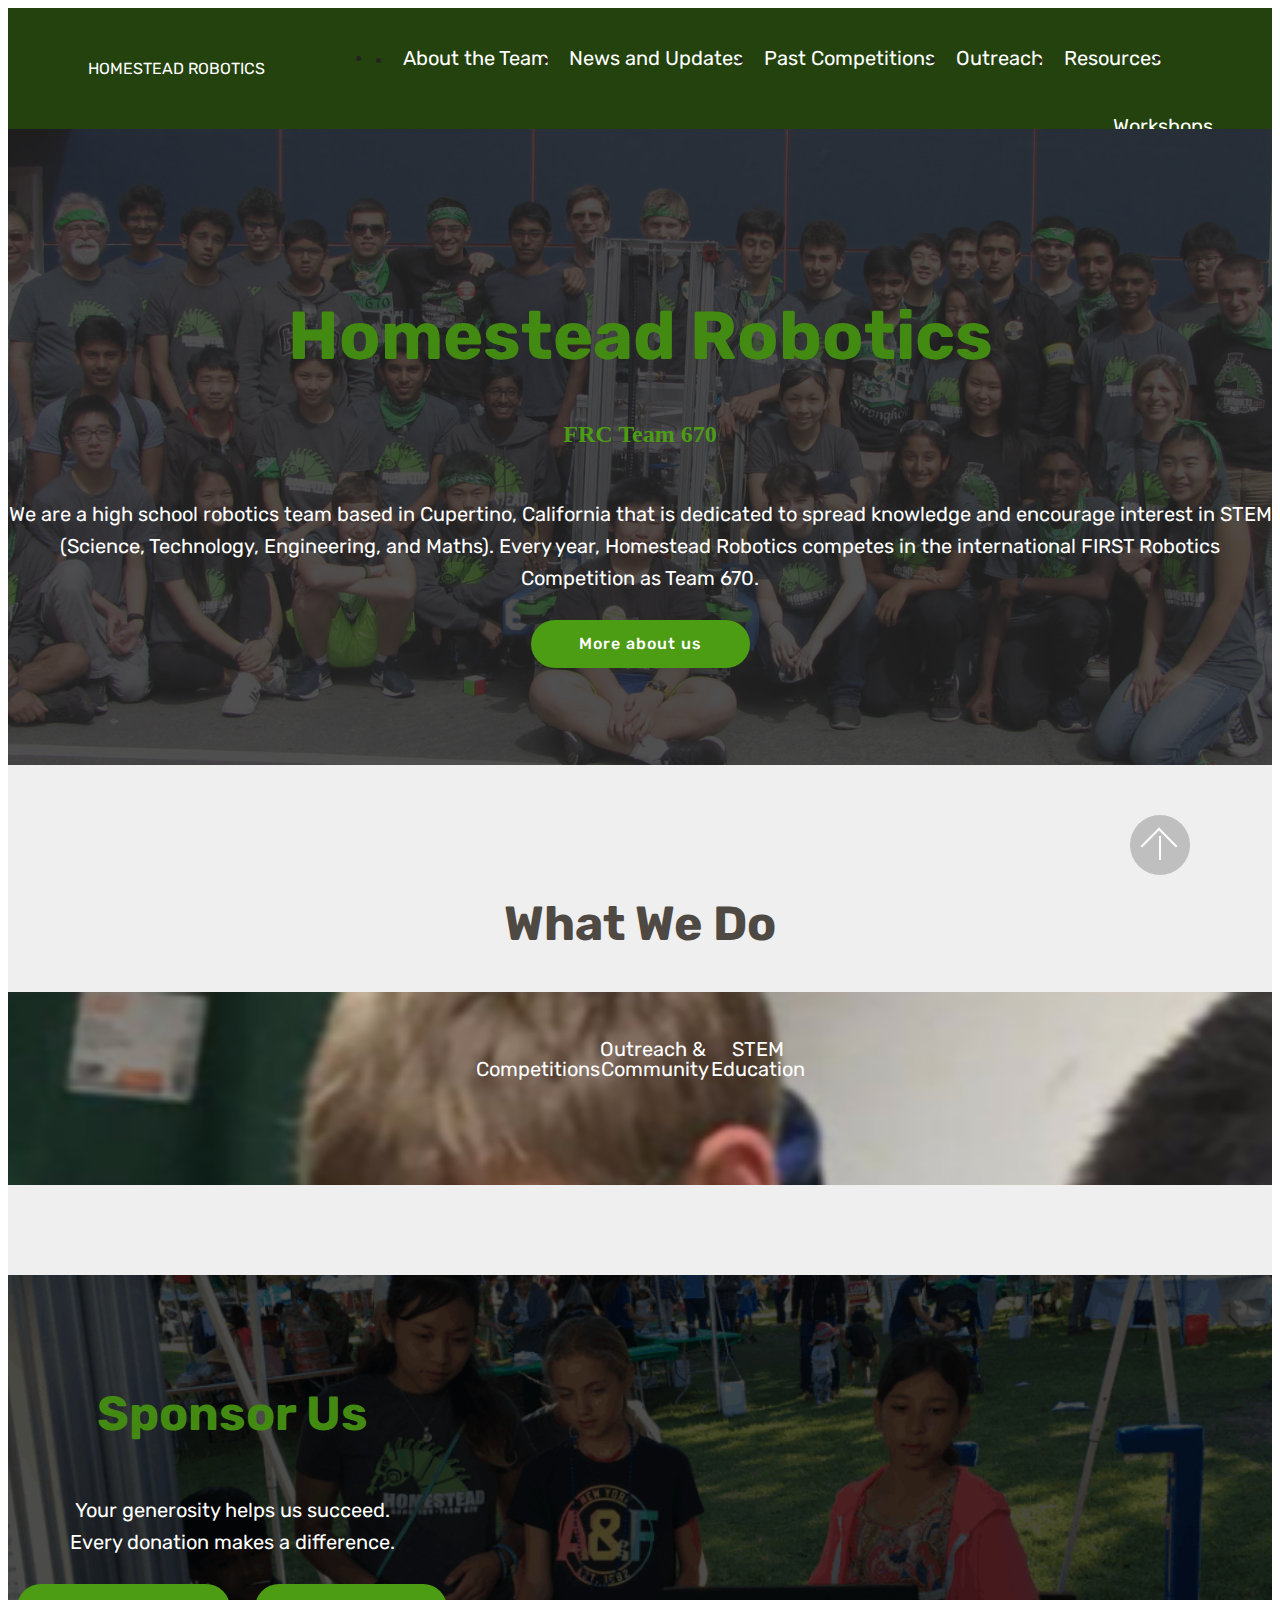
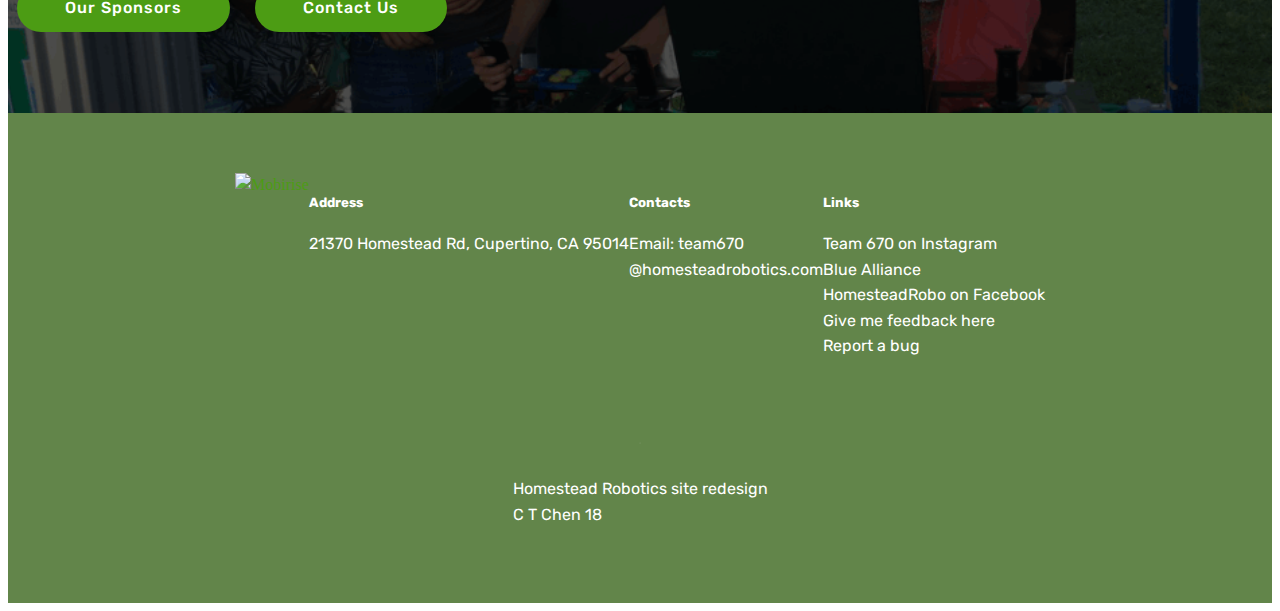
==== commit 75deeb72: "create github pages" ====
--- a/index.html
+++ b/index.html
@@ -1,12 +1,15 @@
 <!DOCTYPE html>
 <html >
 <head>
+  <!-- Site made with Mobirise Website Builder v4.8.8, https://mobirise.com -->
   <meta charset="UTF-8">
   <meta http-equiv="X-UA-Compatible" content="IE=edge">
+  <meta name="generator" content="Mobirise v4.8.8, mobirise.com">
   <meta name="viewport" content="width=device-width, initial-scale=1, minimum-scale=1">
   <link rel="shortcut icon" href="assets/images/hhsrt-128x108-3.png" type="image/x-icon">
   <meta name="description" content="">
   <title>Home</title>
+  <link rel="stylesheet" href="assets/web/assets/mobirise-icons/mobirise-icons.css">
   <link rel="stylesheet" href="assets/tether/tether.min.css">
   <link rel="stylesheet" href="assets/bootstrap/css/bootstrap.min.css">
   <link rel="stylesheet" href="assets/bootstrap/css/bootstrap-grid.min.css">
@@ -44,27 +47,22 @@
                     <a class="nav-link link text-white display-5" href="https://mobirise.com">
                         </a>
                 </li>
-                <li class="nav-item">
-                    <a class="nav-link link text-white display-5" href="aboutus.html">
-                        
-                        About Us
-                    </a>
-                </li><li class="nav-item"><a class="nav-link link text-white display-5" href="https://team670updates.github.io" target="_blank">
+                <li class="nav-item dropdown"><a class="nav-link link text-white dropdown-toggle display-5" href="officers.html" data-toggle="dropdown-submenu" aria-expanded="false">About the Team</a><div class="dropdown-menu"><a class="text-white dropdown-item display-5" href="aboutus.html">Overview and History</a><a class="text-white dropdown-item display-5" href="officers.html">Officer Team</a><a class="text-white dropdown-item display-5" href="mentors.html" aria-expanded="false">Mentors</a><a class="text-white dropdown-item display-5" href="sponsors.html" aria-expanded="false">Our Sponsors</a></div></li><li class="nav-item"><a class="nav-link link text-white display-5" href="https://team670updates.github.io" target="_blank">
                         
                         News and Updates</a></li><li class="nav-item"><a class="nav-link link text-white display-5" href="pastcompetitions.html">
                         
-                        Past Competitions</a></li><li class="nav-item dropdown"><a class="nav-link link text-white dropdown-toggle display-5" href="officers.html" data-toggle="dropdown-submenu" aria-expanded="false">Meet The Team</a><div class="dropdown-menu"><a class="text-white dropdown-item display-5" href="officers.html">Officer Team</a><a class="text-white dropdown-item display-5" href="mentors.html" aria-expanded="false">Mentors</a></div></li><li class="nav-item"><a class="nav-link link text-white display-5" href="outreach.html">
+                        Past Competitions</a></li><li class="nav-item"><a class="nav-link link text-white display-5" href="outreach.html">
                         
                         Outreach</a></li><li class="nav-item dropdown open"><a class="nav-link link text-white dropdown-toggle display-5" href="outreach.html" data-toggle="dropdown-submenu" aria-expanded="true">
                         
-                        Resources</a><div class="dropdown-menu"><a class="text-white dropdown-item display-5" href="workshops.html">Workshops</a></div></li><li class="nav-item"><a class="nav-link link text-white display-5" href="https://mobirise.com">
+                        Resources</a><div class="dropdown-menu"><a class="text-white dropdown-item display-5" href="workshops.html">Workshops</a><a class="text-white dropdown-item display-5" href="resources.html" aria-expanded="false">Useful Links &amp; Info</a></div></li><li class="nav-item"><a class="nav-link link text-white display-5" href="https://mobirise.com">
                         </a></li></ul>
             
         </div>
     </nav>
 </section>
 
-<section class="engine"><a href="https://team-670.github.io">css templates</a></section><section class="header1 cid-r5tPysCRyo mbr-parallax-background" id="header1-5">
+<section class="engine"><a href="https://mobirise.info/u">bootstrap website templates</a></section><section class="header1 cid-r5tPysCRyo mbr-parallax-background" id="header1-5">
 
     
 
@@ -76,9 +74,9 @@
             <div class="mbr-white col-md-10">
                 <h1 class="mbr-section-title align-center mbr-bold pb-3 mbr-fonts-style display-1">
                     Homestead Robotics</h1>
-                <h3 class="mbr-section-subtitle align-center mbr-light pb-3 mbr-fonts-style display-2"><strong>FRC Team 670</strong></h3>
+                <h2>FRC Team 670</h2>
                 <p class="mbr-text align-center pb-3 mbr-fonts-style display-5">
-                    We are a high school robotics team based in Cupertino, California that is dedicated to spread knowledge and encourage interest in STEM (Science, Technology, Engineering, and Maths). Every year, Homestead Robotics competes in the international FIRST Robotics Competition as Team 670.
+                    <br>We are a high school robotics team based in Cupertino, California that is dedicated to spread knowledge and encourage interest in STEM (Science, Technology, Engineering, and Maths). Every year, Homestead Robotics competes in the international FIRST Robotics Competition as Team 670.
                 </p>
                 <div class="mbr-section-btn align-center"><a class="btn btn-md btn-primary display-4" href="aboutus.html">More about us</a></div>
             </div>
@@ -101,74 +99,52 @@
                 <div class="card-img">
                     <img src="assets/images/calgames18-1-800x600.jpg" alt="Mobirise" title="">
                 </div>
-                <h4 class="card-title py-2 mbr-fonts-style display-5">
-                    <strong><br></strong><br><strong>Competitions</strong><br><br><br><br><strong><br></strong></h4>
+                <h4 class="card-title py-2 mbr-fonts-style display-5"><a href="pastcompetitions.html">
+                    </a><strong><br><br><a href="pastcompetitions.html" class="text-white">Competitions</a><br><br><br><br><br></strong></h4>
                 
             </div>
             <div class="card col-12 col-md-6 p-5 m-3 align-center col-lg-4">
                 <div class="card-img">
                     <img src="assets/images/outreach1-1200x900.jpg" alt="Mobirise" title="">
                 </div>
-                <h4 class="card-title py-2 mbr-fonts-style display-5"><strong>
-                    </strong><br><strong>Outreach &amp;&nbsp;</strong><br><strong>Community</strong></h4>
+                <h4 class="card-title py-2 mbr-fonts-style display-5"><strong><a href="outreach.html">
+                    </a><br><a href="outreach.html" class="text-white">Outreach &amp;&nbsp;</a><br><a href="outreach.html" class="text-white">Community</a></strong></h4>
                 
             </div>
             <div class="card col-12 col-md-6 p-5 m-3 align-center col-lg-4">
                 <div class="card-img">
                     <img src="assets/images/outreach2-3-1200x900.jpg" alt="Mobirise" title="">
                 </div>
-                <h4 class="card-title py-2 mbr-fonts-style display-5">
-                    <br>STEM<br>Education</h4>
+                <h4 class="card-title py-2 mbr-fonts-style display-5"><a href="workshops.html">
+                    </a><br><a href="workshops.html" class="text-white">STEM</a><br><a href="workshops.html" class="text-white">Education</a></h4>
                 
             </div>    
         </div>
 </div></section>
 
-<section class="tabs1 cid-r5zY7FZlAh" id="tabs1-7">
-
-    
-
-    <div class="mbr-overlay" style="opacity: 0.7; background-color: rgb(35, 35, 35);">
-    </div>
-    <div class="container">
-        <h2 class="mbr-white align-center pb-5 mbr-fonts-style mbr-bold display-2">
-            Sponsor Us</h2>
-        <div class="media-container-row">
-            <div class="col-12 col-md-8">
-                <ul class="nav nav-tabs" role="tablist">
-                    <li class="nav-item"><a class="nav-link mbr-fonts-style show active display-7" role="tab" data-toggle="tab" href="#tabs1-7_tab0" aria-selected="true">Our Sponsors</a></li>
-                    <li class="nav-item"><a class="nav-link mbr-fonts-style active show display-7" role="tab" data-toggle="tab" href="#tabs1-7_tab1" aria-selected="true">Contact Us</a></li>
-                    
-                    
-                    
-                    
-                </ul>
-                <div class="tab-content">
-                    <div id="tab1" class="tab-pane in active" role="tabpanel">
-                        <div class="row">
-                            <div class="col-md-12">
-                                <p class="mbr-text py-5 mbr-fonts-style display-5">
-                                    Your generosity helps us succeed. <br>Every donation makes a difference.
-                                </p>
-                            </div>
-                        </div>
-                    </div>
-                    <div id="tab2" class="tab-pane" role="tabpanel">
-                        <div class="row">
-                            <div class="col-md-12">
-                                <p class="mbr-text py-5 mbr-fonts-style display-7">
-                                    Your generosity helps us succeed. Every donation makes a difference.</p>
-                            </div>
-                        </div>
-                    </div>
-                    
-                    
-                    
-                    
-                </div>
-            </div>
-        </div>
-    </div>
+<section class="header1 cid-rbvM4Pab9b" id="header1-1c">
+
+    
+
+    <div class="mbr-overlay" style="opacity: 0.7; background-color: rgb(0, 0, 0);">
+    </div>
+
+    <div class="container">
+        <div class="row justify-content-md-center">
+            <div class="mbr-white col-md-10">
+                
+                <h3 class="mbr-section-subtitle align-center mbr-light pb-3 mbr-fonts-style display-2"><strong>
+                    Sponsor Us</strong></h3>
+                <p class="mbr-text align-center pb-3 mbr-fonts-style display-5">Your generosity helps us succeed. 
+<br>Every donation makes a difference.</p>
+                <div class="mbr-section-btn align-center"><a class="btn btn-md btn-primary display-4" href="sponsors.html">
+                        Our Sponsors</a>
+                    <a class="btn btn-md btn-primary display-4" href="mailto:team670@homesteadrobotics.com">
+                        Contact Us</a></div>
+            </div>
+        </div>
+    </div>
+
 </section>
 
 <section class="cid-qTkAaeaxX5" id="footer1-2">
@@ -181,7 +157,7 @@
         <div class="media-container-row content text-white">
             <div class="col-12 col-md-3">
                 <div class="media-wrap">
-                    <a href="https://team-670.github.io">
+                    <a href="https://mobirise.com/">
                         <img src="assets/images/hrtlogo-226x191.png" alt="Mobirise" title="">
                     </a>
                 </div>
@@ -195,7 +171,7 @@
                     Contacts
                 </h5>
                 <p class="mbr-text">
-                    Email: team670<br>@homesteadrobotics.com</p>
+                    Email: <a href="mailto:team670@homesteadrobotics.com" class="text-white">team670</a><br><a href="mailto:team670@homesteadrobotics.com" class="text-white">@homesteadrobotics.com</a></p>
             </div>
             <div class="col-12 col-md-3 mbr-fonts-style display-7">
                 <h5 class="pb-3">
@@ -227,14 +203,13 @@
   <script src="assets/popper/popper.min.js"></script>
   <script src="assets/tether/tether.min.js"></script>
   <script src="assets/bootstrap/js/bootstrap.min.js"></script>
-  <script src="assets/smoothscroll/smooth-scroll.js"></script>
+  <script src="assets/parallax/jarallax.min.js"></script>
   <script src="assets/dropdown/js/script.min.js"></script>
   <script src="assets/touchswipe/jquery.touch-swipe.min.js"></script>
-  <script src="assets/mbr-tabs/mbr-tabs.js"></script>
-  <script src="assets/parallax/jarallax.min.js"></script>
+  <script src="assets/smoothscroll/smooth-scroll.js"></script>
   <script src="assets/theme/js/script.js"></script>
   
   
  <div id="scrollToTop" class="scrollToTop mbr-arrow-up"><a style="text-align: center;"><i></i></a></div>
   </body>
-</html>
+</html>--- a/assets/theme/css/style.css
+++ b/assets/theme/css/style.css
@@ -0,0 +1,480 @@
+/*!
+ * Mobirise v4 theme (https://mobirise.com/)
+ * Copyright 2017 Mobirise
+ */
+section {
+  background-color: #eeeeee; }
+
+section,
+.container,
+.container-fluid {
+  position: relative;
+  word-wrap: break-word; }
+
+a.mbr-iconfont:hover {
+  text-decoration: none; }
+
+.article .lead p, .article .lead ul, .article .lead ol, .article .lead pre, .article .lead blockquote {
+  margin-bottom: 0; }
+
+a {
+  font-style: normal;
+  font-weight: 400;
+  cursor: pointer; }
+  a, a:hover {
+    text-decoration: none; }
+
+figure {
+  margin-bottom: 0; }
+
+body {
+  color: #232323; }
+
+h1, h2, h3, h4, h5, h6,
+.h1, .h2, .h3, .h4, .h5, .h6,
+.display-1, .display-2, .display-3, .display-4 {
+  line-height: 1;
+  word-break: break-word;
+  word-wrap: break-word; }
+
+b, strong {
+  font-weight: bold; }
+
+blockquote {
+  padding: 10px 0 10px 20px;
+  position: relative;
+  border-left: 2px solid;
+  border-color: #ff3366; }
+
+input:-webkit-autofill, input:-webkit-autofill:hover, input:-webkit-autofill:focus, input:-webkit-autofill:active {
+  transition-delay: 9999s;
+  transition-property: background-color, color; }
+
+textarea[type="hidden"] {
+  display: none; }
+
+body {
+  position: relative; }
+
+section {
+  background-position: 50% 50%;
+  background-repeat: no-repeat;
+  background-size: cover; }
+  section .mbr-background-video,
+  section .mbr-background-video-preview {
+    position: absolute;
+    bottom: 0;
+    left: 0;
+    right: 0;
+    top: 0; }
+
+.hidden {
+  visibility: hidden; }
+
+.mbr-z-index20 {
+  z-index: 20; }
+
+/*! Base colors */
+.mbr-white {
+  color: #ffffff; }
+
+.mbr-black {
+  color: #000000; }
+
+.mbr-bg-white {
+  background-color: #ffffff; }
+
+.mbr-bg-black {
+  background-color: #000000; }
+
+/*! Text-aligns */
+.align-left {
+  text-align: left; }
+
+.align-center {
+  text-align: center; }
+
+.align-right {
+  text-align: right; }
+
+@media (max-width: 767px) {
+  .align-left, .align-center, .align-right, .mbr-section-btn, .mbr-section-title {
+    text-align: center; } }
+/*! Font-weight  */
+.mbr-light {
+  font-weight: 300; }
+
+.mbr-regular {
+  font-weight: 400; }
+
+.mbr-semibold {
+  font-weight: 500; }
+
+.mbr-bold {
+  font-weight: 700; }
+
+/*! Media  */
+.media-size-item {
+  -webkit-flex: 1 1 auto;
+  -moz-flex: 1 1 auto;
+  -ms-flex: 1 1 auto;
+  -o-flex: 1 1 auto;
+  flex: 1 1 auto; }
+
+.media-content {
+  -webkit-flex-basis: 100%;
+  flex-basis: 100%; }
+
+.media-container-row {
+  display: -ms-flexbox;
+  display: -webkit-flex;
+  display: flex;
+  -webkit-flex-direction: row;
+  -ms-flex-direction: row;
+  flex-direction: row;
+  -webkit-flex-wrap: wrap;
+  -ms-flex-wrap: wrap;
+  flex-wrap: wrap;
+  -webkit-justify-content: center;
+  -ms-flex-pack: center;
+  justify-content: center;
+  -webkit-align-content: center;
+  -ms-flex-line-pack: center;
+  align-content: center;
+  -webkit-align-items: start;
+  -ms-flex-align: start;
+  align-items: start; }
+  .media-container-row .media-size-item {
+    width: 400px; }
+
+.media-container-column {
+  display: -ms-flexbox;
+  display: -webkit-flex;
+  display: flex;
+  -webkit-flex-direction: column;
+  -ms-flex-direction: column;
+  flex-direction: column;
+  -webkit-flex-wrap: wrap;
+  -ms-flex-wrap: wrap;
+  flex-wrap: wrap;
+  -webkit-justify-content: center;
+  -ms-flex-pack: center;
+  justify-content: center;
+  -webkit-align-content: center;
+  -ms-flex-line-pack: center;
+  align-content: center;
+  -webkit-align-items: stretch;
+  -ms-flex-align: stretch;
+  align-items: stretch; }
+  .media-container-column > * {
+    width: 100%; }
+
+@media (min-width: 992px) {
+  .media-container-row {
+    -webkit-flex-wrap: nowrap;
+    -ms-flex-wrap: nowrap;
+    flex-wrap: nowrap; } }
+figure {
+  overflow: hidden; }
+
+figure[mbr-media-size] {
+  transition: width 0.1s; }
+
+.mbr-figure img, .mbr-figure iframe {
+  display: block;
+  width: 100%; }
+
+.card {
+  background-color: transparent;
+  border: none; }
+
+.card-img {
+  text-align: center;
+  flex-shrink: 0;
+  -webkit-flex-shrink: 0; }
+
+.media {
+  max-width: 100%;
+  margin: 0 auto; }
+
+.mbr-figure {
+  -ms-flex-item-align: center;
+  -ms-grid-row-align: center;
+  -webkit-align-self: center;
+  align-self: center; }
+
+.media-container > div {
+  max-width: 100%; }
+
+.mbr-figure img, .card-img img {
+  width: 100%; }
+
+@media (max-width: 991px) {
+  .media-size-item {
+    width: auto !important; }
+
+  .media {
+    width: auto; }
+
+  .mbr-figure {
+    width: 100% !important; } }
+/*! Buttons */
+.mbr-section-btn {
+  margin-left: -.25rem;
+  margin-right: -.25rem;
+  font-size: 0; }
+
+nav .mbr-section-btn {
+  margin-left: 0rem;
+  margin-right: 0rem; }
+
+/*! Btn icon margin */
+.btn .mbr-iconfont, .btn.btn-sm .mbr-iconfont {
+  cursor: pointer;
+  margin-right: 0.5rem; }
+
+.btn.btn-md .mbr-iconfont, .btn.btn-md .mbr-iconfont {
+  margin-right: 0.8rem; }
+
+.mbr-regular {
+  font-weight: 400; }
+
+.mbr-semibold {
+  font-weight: 500; }
+
+.mbr-bold {
+  font-weight: 700; }
+
+[type="submit"] {
+  -webkit-appearance: none; }
+
+/*! Full-screen */
+.mbr-fullscreen .mbr-overlay {
+  min-height: 100vh; }
+
+.mbr-fullscreen {
+  display: flex;
+  display: -webkit-flex;
+  display: -moz-flex;
+  display: -ms-flex;
+  display: -o-flex;
+  align-items: center;
+  -webkit-align-items: center;
+  min-height: 100vh;
+  padding-top: 3rem;
+  padding-bottom: 3rem; }
+
+/*! Map */
+.map {
+  height: 25rem;
+  position: relative; }
+  .map iframe {
+    width: 100%;
+    height: 100%; }
+
+/* Form */
+.form-asterisk {
+  font-family: initial;
+  position: absolute;
+  top: -2px;
+  font-weight: normal; }
+
+/*! Scroll to top arrow */
+.mbr-arrow-up {
+  bottom: 25px;
+  right: 90px;
+  position: fixed;
+  text-align: right;
+  z-index: 5000;
+  color: #ffffff;
+  font-size: 32px;
+  transform: rotate(180deg);
+  -webkit-transform: rotate(180deg); }
+
+.mbr-arrow-up a {
+  background: rgba(0, 0, 0, 0.2);
+  border-radius: 3px;
+  color: #fff;
+  display: inline-block;
+  height: 60px;
+  width: 60px;
+  outline-style: none !important;
+  position: relative;
+  text-decoration: none;
+  transition: all .3s ease-in-out;
+  cursor: pointer;
+  text-align: center; }
+  .mbr-arrow-up a:hover {
+    background-color: rgba(0, 0, 0, 0.4); }
+  .mbr-arrow-up a i {
+    line-height: 60px; }
+
+.mbr-arrow-up-icon {
+  display: block;
+  color: #fff; }
+
+.mbr-arrow-up-icon::before {
+  content: "\203a";
+  display: inline-block;
+  font-family: serif;
+  font-size: 32px;
+  line-height: 1;
+  font-style: normal;
+  position: relative;
+  top: 6px;
+  left: -4px;
+  -webkit-transform: rotate(-90deg);
+  transform: rotate(-90deg); }
+
+/*! Arrow Down */
+.mbr-arrow {
+  position: absolute;
+  bottom: 45px;
+  left: 50%;
+  width: 60px;
+  height: 60px;
+  cursor: pointer;
+  background-color: rgba(80, 80, 80, 0.5);
+  border-radius: 50%;
+  -webkit-transform: translateX(-50%);
+  transform: translateX(-50%); }
+  .mbr-arrow > a {
+    display: inline-block;
+    text-decoration: none;
+    outline-style: none;
+    -webkit-animation: arrowdown 1.7s ease-in-out infinite;
+    animation: arrowdown 1.7s ease-in-out infinite; }
+    .mbr-arrow > a > i {
+      position: absolute;
+      top: -2px;
+      left: 15px;
+      font-size: 2rem; }
+
+@keyframes arrowdown {
+  0% {
+    transform: translateY(0px);
+    -webkit-transform: translateY(0px); }
+  50% {
+    transform: translateY(-5px);
+    -webkit-transform: translateY(-5px); }
+  100% {
+    transform: translateY(0px);
+    -webkit-transform: translateY(0px); } }
+@-webkit-keyframes arrowdown {
+  0% {
+    transform: translateY(0px);
+    -webkit-transform: translateY(0px); }
+  50% {
+    transform: translateY(-5px);
+    -webkit-transform: translateY(-5px); }
+  100% {
+    transform: translateY(0px);
+    -webkit-transform: translateY(0px); } }
+@media (max-width: 500px) {
+  .mbr-arrow-up {
+    left: 50%;
+    right: auto;
+    transform: translateX(-50%) rotate(180deg);
+    -webkit-transform: translateX(-50%) rotate(180deg); } }
+/*Gradients animation*/
+@keyframes gradient-animation {
+  from {
+    background-position: 0% 100%;
+    animation-timing-function: ease-in-out; }
+  to {
+    background-position: 100% 0%;
+    animation-timing-function: ease-in-out; } }
+@-webkit-keyframes gradient-animation {
+  from {
+    background-position: 0% 100%;
+    animation-timing-function: ease-in-out; }
+  to {
+    background-position: 100% 0%;
+    animation-timing-function: ease-in-out; } }
+.bg-gradient {
+  background-size: 200% 200%;
+  animation: gradient-animation 5s infinite alternate;
+  -webkit-animation: gradient-animation 5s infinite alternate; }
+
+.menu .navbar-brand {
+  display: -webkit-flex; }
+  .menu .navbar-brand span {
+    display: flex;
+    display: -webkit-flex; }
+  .menu .navbar-brand .navbar-caption-wrap {
+    display: -webkit-flex; }
+  .menu .navbar-brand .navbar-logo img {
+    display: -webkit-flex; }
+@media (min-width: 768px) and (max-width: 991px) {
+  .menu .navbar-toggleable-sm .navbar-nav {
+    display: -webkit-box;
+    display: -webkit-flex;
+    display: -ms-flexbox; } }
+@media (min-width: 992px) {
+  .menu .navbar-nav.nav-dropdown {
+    display: -webkit-flex; }
+  .menu .navbar-toggleable-sm .navbar-collapse {
+    display: -webkit-flex !important; } }
+@media (max-width: 767px) {
+  .menu .navbar-collapse {
+    overflow-y: auto;
+    max-height: 80vh; }
+  .menu .dropdown-menu {
+    max-height: 60vh;
+    overflow-y: auto; } }
+
+.navbar {
+  display: -webkit-flex;
+  -webkit-flex-wrap: wrap;
+  -webkit-align-items: center;
+  -webkit-justify-content: space-between; }
+
+.navbar-collapse {
+  -webkit-flex-basis: 100%;
+  -webkit-flex-grow: 1;
+  -webkit-align-items: center; }
+
+.nav-dropdown .link {
+  padding: .667em 1.667em !important;
+  margin: 0 !important; }
+
+.nav {
+  display: -webkit-flex;
+  -webkit-flex-wrap: wrap; }
+
+.row {
+  display: -webkit-flex;
+  -webkit-flex-wrap: wrap; }
+
+.justify-content-center {
+  -webkit-justify-content: center; }
+
+.form-inline {
+  display: -webkit-flex;
+  -webkit-flex-flow: row wrap;
+  -webkit-align-items: center; }
+
+.card-wrapper {
+  -webkit-flex: 1; }
+
+.carousel-control {
+  z-index: 10;
+  display: -webkit-flex;
+  -webkit-align-items: center;
+  -webkit-justify-content: center; }
+
+.carousel-controls {
+  display: -webkit-flex; }
+
+.media {
+  display: -webkit-flex; }
+
+/*# sourceMappingURL=style.css.map */
+.engine {
+	position: absolute;
+	text-indent: -2400px;
+	text-align: center;
+	padding: 0;
+	top: 0;
+	left: -2400px;
+}--- a/assets/mobirise/css/mbr-additional.css
+++ b/assets/mobirise/css/mbr-additional.css
@@ -1376,6 +1376,11 @@
 .dropup .dropdown-toggle::after {
   display: none;
 }
+@media screen and (-ms-high-contrast: active), (-ms-high-contrast: none) {
+  .card-wrapper {
+    flex: auto!important;
+  }
+}
 .cid-r5tPysCRyo {
   padding-top: 120px;
   padding-bottom: 90px;
@@ -1388,6 +1393,10 @@
   color: #438a13;
 }
 .cid-r5tPysCRyo B {
+  color: #4c9c14;
+}
+.cid-r5tPysCRyo H2 {
+  text-align: center;
   color: #4c9c14;
 }
 .cid-qTkzRZLJNu .navbar {
@@ -1782,7 +1791,7 @@
 .cid-r6BN5TpWnp {
   padding-top: 90px;
   padding-bottom: 90px;
-  background-color: #f9f9f9;
+  background-color: #efefef;
 }
 .cid-r6BN5TpWnp h2 {
   text-align: center;
@@ -1820,51 +1829,16 @@
   width: auto;
   max-width: 600px;
 }
-.cid-r5zY7FZlAh {
+.cid-r6BN5TpWnp .mbr-section-title {
+  color: #4f4943;
+}
+.cid-rbvM4Pab9b {
   padding-top: 60px;
-  padding-bottom: 60px;
-  background-image: url("../../../assets/images/svff18-3-939x521.png");
-}
-.cid-r5zY7FZlAh .nav-tabs .nav-item.open .nav-link:focus,
-.cid-r5zY7FZlAh .nav-tabs .nav-link.active:focus {
-  outline: none;
-}
-.cid-r5zY7FZlAh .nav-tabs {
-  -webkit-justify-content: center;
-  justify-content: center;
-  -webkit-flex-wrap: wrap;
-  flex-wrap: wrap;
-  border-bottom: none;
-}
-.cid-r5zY7FZlAh .nav-tabs .nav-item {
-  padding: .5rem;
-}
-.cid-r5zY7FZlAh .nav-tabs .nav-link {
-  color: #ffffff;
-  font-style: normal;
-  font-weight: 500;
-  border: 1px solid #ffffff;
-  transition: all .5s;
-}
-.cid-r5zY7FZlAh .nav-tabs .nav-link:hover {
-  cursor: pointer;
-  background-color: #149dcc;
-}
-.cid-r5zY7FZlAh .nav-tabs .nav-link.active {
-  font-weight: 500;
-  color: #ffffff;
-  font-style: normal;
-  background-color: #149dcc;
-  border-color: #149dcc;
-}
-.cid-r5zY7FZlAh .nav-tabs .nav-link.active:hover {
-  background-color: #149dcc;
-}
-.cid-r5zY7FZlAh p {
-  color: #ffffff;
-}
-.cid-r5zY7FZlAh .mbr-text {
-  text-align: center;
+  padding-bottom: 75px;
+  background-image: url("../../../assets/images/svff18-14-939x521.png");
+}
+.cid-rbvM4Pab9b H3 {
+  color: #438a13;
 }
 .cid-qTkAaeaxX5 {
   padding-top: 60px;
@@ -2786,395 +2760,6 @@
   -webkit-transition: 0.2s background ease-in-out;
   transition: 0.2s background ease-in-out;
   background: linear-gradient(to left, #554346, #45505b) !important;
-}
-.cid-qTkzRZLJNu .navbar {
-  padding: .5rem 0;
-  background: #23420d;
-  transition: none;
-  min-height: 77px;
-}
-.cid-qTkzRZLJNu .navbar-dropdown.bg-color.transparent.opened {
-  background: #23420d;
-}
-.cid-qTkzRZLJNu a {
-  font-style: normal;
-}
-.cid-qTkzRZLJNu .nav-item span {
-  padding-right: 0.4em;
-  line-height: 0.5em;
-  vertical-align: text-bottom;
-  position: relative;
-  text-decoration: none;
-}
-.cid-qTkzRZLJNu .nav-item a {
-  display: flex;
-  align-items: center;
-  justify-content: center;
-  padding: 0.7rem 0 !important;
-  margin: 0rem .65rem !important;
-}
-.cid-qTkzRZLJNu .nav-item:focus,
-.cid-qTkzRZLJNu .nav-link:focus {
-  outline: none;
-}
-.cid-qTkzRZLJNu .btn {
-  padding: 0.4rem 1.5rem;
-  display: inline-flex;
-  align-items: center;
-}
-.cid-qTkzRZLJNu .btn .mbr-iconfont {
-  font-size: 1.6rem;
-}
-.cid-qTkzRZLJNu .menu-logo {
-  margin-right: auto;
-}
-.cid-qTkzRZLJNu .menu-logo .navbar-brand {
-  display: flex;
-  margin-left: 5rem;
-  padding: 0;
-  transition: padding .2s;
-  min-height: 3.8rem;
-  align-items: center;
-}
-.cid-qTkzRZLJNu .menu-logo .navbar-brand .navbar-caption-wrap {
-  display: -webkit-flex;
-  -webkit-align-items: center;
-  align-items: center;
-  word-break: break-word;
-  min-width: 7rem;
-  margin: .3rem 0;
-}
-.cid-qTkzRZLJNu .menu-logo .navbar-brand .navbar-caption-wrap .navbar-caption {
-  line-height: 1.2rem !important;
-  padding-right: 2rem;
-}
-.cid-qTkzRZLJNu .menu-logo .navbar-brand .navbar-logo {
-  font-size: 4rem;
-  transition: font-size 0.25s;
-}
-.cid-qTkzRZLJNu .menu-logo .navbar-brand .navbar-logo img {
-  display: flex;
-}
-.cid-qTkzRZLJNu .menu-logo .navbar-brand .navbar-logo .mbr-iconfont {
-  transition: font-size 0.25s;
-}
-.cid-qTkzRZLJNu .navbar-toggleable-sm .navbar-collapse {
-  justify-content: flex-end;
-  -webkit-justify-content: flex-end;
-  padding-right: 5rem;
-  width: auto;
-}
-.cid-qTkzRZLJNu .navbar-toggleable-sm .navbar-collapse .navbar-nav {
-  flex-wrap: wrap;
-  -webkit-flex-wrap: wrap;
-  padding-left: 0;
-}
-.cid-qTkzRZLJNu .navbar-toggleable-sm .navbar-collapse .navbar-nav .nav-item {
-  -webkit-align-self: center;
-  align-self: center;
-}
-.cid-qTkzRZLJNu .navbar-toggleable-sm .navbar-collapse .navbar-buttons {
-  padding-left: 0;
-  padding-bottom: 0;
-}
-.cid-qTkzRZLJNu .dropdown .dropdown-menu {
-  background: #23420d;
-  display: none;
-  position: absolute;
-  min-width: 5rem;
-  padding-top: 1.4rem;
-  padding-bottom: 1.4rem;
-  text-align: left;
-}
-.cid-qTkzRZLJNu .dropdown .dropdown-menu .dropdown-item {
-  width: auto;
-  padding: 0.235em 1.5385em 0.235em 1.5385em !important;
-}
-.cid-qTkzRZLJNu .dropdown .dropdown-menu .dropdown-item::after {
-  right: 0.5rem;
-}
-.cid-qTkzRZLJNu .dropdown .dropdown-menu .dropdown-submenu {
-  margin: 0;
-}
-.cid-qTkzRZLJNu .dropdown.open > .dropdown-menu {
-  display: block;
-}
-.cid-qTkzRZLJNu .navbar-toggleable-sm.opened:after {
-  position: absolute;
-  width: 100vw;
-  height: 100vh;
-  content: '';
-  background-color: rgba(0, 0, 0, 0.1);
-  left: 0;
-  bottom: 0;
-  transform: translateY(100%);
-  -webkit-transform: translateY(100%);
-  z-index: 1000;
-}
-.cid-qTkzRZLJNu .navbar.navbar-short {
-  min-height: 60px;
-  transition: all .2s;
-}
-.cid-qTkzRZLJNu .navbar.navbar-short .navbar-toggler-right {
-  top: 20px;
-}
-.cid-qTkzRZLJNu .navbar.navbar-short .navbar-logo a {
-  font-size: 2.5rem !important;
-  line-height: 2.5rem;
-  transition: font-size 0.25s;
-}
-.cid-qTkzRZLJNu .navbar.navbar-short .navbar-logo a .mbr-iconfont {
-  font-size: 2.5rem !important;
-}
-.cid-qTkzRZLJNu .navbar.navbar-short .navbar-logo a img {
-  height: 3rem !important;
-}
-.cid-qTkzRZLJNu .navbar.navbar-short .navbar-brand {
-  min-height: 3rem;
-}
-.cid-qTkzRZLJNu button.navbar-toggler {
-  width: 31px;
-  height: 18px;
-  cursor: pointer;
-  transition: all .2s;
-  top: 1.5rem;
-  right: 1rem;
-}
-.cid-qTkzRZLJNu button.navbar-toggler:focus {
-  outline: none;
-}
-.cid-qTkzRZLJNu button.navbar-toggler .hamburger span {
-  position: absolute;
-  right: 0;
-  width: 30px;
-  height: 2px;
-  border-right: 5px;
-  background-color: #ffffff;
-}
-.cid-qTkzRZLJNu button.navbar-toggler .hamburger span:nth-child(1) {
-  top: 0;
-  transition: all .2s;
-}
-.cid-qTkzRZLJNu button.navbar-toggler .hamburger span:nth-child(2) {
-  top: 8px;
-  transition: all .15s;
-}
-.cid-qTkzRZLJNu button.navbar-toggler .hamburger span:nth-child(3) {
-  top: 8px;
-  transition: all .15s;
-}
-.cid-qTkzRZLJNu button.navbar-toggler .hamburger span:nth-child(4) {
-  top: 16px;
-  transition: all .2s;
-}
-.cid-qTkzRZLJNu nav.opened .hamburger span:nth-child(1) {
-  top: 8px;
-  width: 0;
-  opacity: 0;
-  right: 50%;
-  transition: all .2s;
-}
-.cid-qTkzRZLJNu nav.opened .hamburger span:nth-child(2) {
-  -webkit-transform: rotate(45deg);
-  transform: rotate(45deg);
-  transition: all .25s;
-}
-.cid-qTkzRZLJNu nav.opened .hamburger span:nth-child(3) {
-  -webkit-transform: rotate(-45deg);
-  transform: rotate(-45deg);
-  transition: all .25s;
-}
-.cid-qTkzRZLJNu nav.opened .hamburger span:nth-child(4) {
-  top: 8px;
-  width: 0;
-  opacity: 0;
-  right: 50%;
-  transition: all .2s;
-}
-.cid-qTkzRZLJNu .collapsed.navbar-expand {
-  flex-direction: column;
-}
-.cid-qTkzRZLJNu .collapsed .btn {
-  display: flex;
-}
-.cid-qTkzRZLJNu .collapsed .navbar-collapse {
-  display: none !important;
-  padding-right: 0 !important;
-}
-.cid-qTkzRZLJNu .collapsed .navbar-collapse.collapsing,
-.cid-qTkzRZLJNu .collapsed .navbar-collapse.show {
-  display: block !important;
-}
-.cid-qTkzRZLJNu .collapsed .navbar-collapse.collapsing .navbar-nav,
-.cid-qTkzRZLJNu .collapsed .navbar-collapse.show .navbar-nav {
-  display: block;
-  text-align: center;
-}
-.cid-qTkzRZLJNu .collapsed .navbar-collapse.collapsing .navbar-nav .nav-item,
-.cid-qTkzRZLJNu .collapsed .navbar-collapse.show .navbar-nav .nav-item {
-  clear: both;
-}
-.cid-qTkzRZLJNu .collapsed .navbar-collapse.collapsing .navbar-nav .nav-item:last-child,
-.cid-qTkzRZLJNu .collapsed .navbar-collapse.show .navbar-nav .nav-item:last-child {
-  margin-bottom: 1rem;
-}
-.cid-qTkzRZLJNu .collapsed .navbar-collapse.collapsing .navbar-buttons,
-.cid-qTkzRZLJNu .collapsed .navbar-collapse.show .navbar-buttons {
-  text-align: center;
-}
-.cid-qTkzRZLJNu .collapsed .navbar-collapse.collapsing .navbar-buttons:last-child,
-.cid-qTkzRZLJNu .collapsed .navbar-collapse.show .navbar-buttons:last-child {
-  margin-bottom: 1rem;
-}
-.cid-qTkzRZLJNu .collapsed button.navbar-toggler {
-  display: block;
-}
-.cid-qTkzRZLJNu .collapsed .navbar-brand {
-  margin-left: 1rem !important;
-}
-.cid-qTkzRZLJNu .collapsed .navbar-toggleable-sm {
-  flex-direction: column;
-  -webkit-flex-direction: column;
-}
-.cid-qTkzRZLJNu .collapsed .dropdown .dropdown-menu {
-  width: 100%;
-  text-align: center;
-  position: relative;
-  opacity: 0;
-  display: block;
-  height: 0;
-  visibility: hidden;
-  padding: 0;
-  transition-duration: .5s;
-  transition-property: opacity,padding,height;
-}
-.cid-qTkzRZLJNu .collapsed .dropdown.open > .dropdown-menu {
-  position: relative;
-  opacity: 1;
-  height: auto;
-  padding: 1.4rem 0;
-  visibility: visible;
-}
-.cid-qTkzRZLJNu .collapsed .dropdown .dropdown-submenu {
-  left: 0;
-  text-align: center;
-  width: 100%;
-}
-.cid-qTkzRZLJNu .collapsed .dropdown .dropdown-toggle[data-toggle="dropdown-submenu"]::after {
-  margin-top: 0;
-  position: inherit;
-  right: 0;
-  top: 50%;
-  display: inline-block;
-  width: 0;
-  height: 0;
-  margin-left: .3em;
-  vertical-align: middle;
-  content: "";
-  border-top: .30em solid;
-  border-right: .30em solid transparent;
-  border-left: .30em solid transparent;
-}
-@media (max-width: 991px) {
-  .cid-qTkzRZLJNu .navbar-expand {
-    flex-direction: column;
-  }
-  .cid-qTkzRZLJNu img {
-    height: 3.8rem !important;
-  }
-  .cid-qTkzRZLJNu .btn {
-    display: flex;
-  }
-  .cid-qTkzRZLJNu button.navbar-toggler {
-    display: block;
-  }
-  .cid-qTkzRZLJNu .navbar-brand {
-    margin-left: 1rem !important;
-  }
-  .cid-qTkzRZLJNu .navbar-toggleable-sm {
-    flex-direction: column;
-    -webkit-flex-direction: column;
-  }
-  .cid-qTkzRZLJNu .navbar-collapse {
-    display: none !important;
-    padding-right: 0 !important;
-  }
-  .cid-qTkzRZLJNu .navbar-collapse.collapsing,
-  .cid-qTkzRZLJNu .navbar-collapse.show {
-    display: block !important;
-  }
-  .cid-qTkzRZLJNu .navbar-collapse.collapsing .navbar-nav,
-  .cid-qTkzRZLJNu .navbar-collapse.show .navbar-nav {
-    display: block;
-    text-align: center;
-  }
-  .cid-qTkzRZLJNu .navbar-collapse.collapsing .navbar-nav .nav-item,
-  .cid-qTkzRZLJNu .navbar-collapse.show .navbar-nav .nav-item {
-    clear: both;
-  }
-  .cid-qTkzRZLJNu .navbar-collapse.collapsing .navbar-nav .nav-item:last-child,
-  .cid-qTkzRZLJNu .navbar-collapse.show .navbar-nav .nav-item:last-child {
-    margin-bottom: 1rem;
-  }
-  .cid-qTkzRZLJNu .navbar-collapse.collapsing .navbar-buttons,
-  .cid-qTkzRZLJNu .navbar-collapse.show .navbar-buttons {
-    text-align: center;
-  }
-  .cid-qTkzRZLJNu .navbar-collapse.collapsing .navbar-buttons:last-child,
-  .cid-qTkzRZLJNu .navbar-collapse.show .navbar-buttons:last-child {
-    margin-bottom: 1rem;
-  }
-  .cid-qTkzRZLJNu .dropdown .dropdown-menu {
-    width: 100%;
-    text-align: center;
-    position: relative;
-    opacity: 0;
-    display: block;
-    height: 0;
-    visibility: hidden;
-    padding: 0;
-    transition-duration: .5s;
-    transition-property: opacity,padding,height;
-  }
-  .cid-qTkzRZLJNu .dropdown.open > .dropdown-menu {
-    position: relative;
-    opacity: 1;
-    height: auto;
-    padding: 1.4rem 0;
-    visibility: visible;
-  }
-  .cid-qTkzRZLJNu .dropdown .dropdown-submenu {
-    left: 0;
-    text-align: center;
-    width: 100%;
-  }
-  .cid-qTkzRZLJNu .dropdown .dropdown-toggle[data-toggle="dropdown-submenu"]::after {
-    margin-top: 0;
-    position: inherit;
-    right: 0;
-    top: 50%;
-    display: inline-block;
-    width: 0;
-    height: 0;
-    margin-left: .3em;
-    vertical-align: middle;
-    content: "";
-    border-top: .30em solid;
-    border-right: .30em solid transparent;
-    border-left: .30em solid transparent;
-  }
-}
-@media (min-width: 767px) {
-  .cid-qTkzRZLJNu .menu-logo {
-    flex-shrink: 0;
-  }
-}
-.cid-qTkzRZLJNu .navbar-collapse {
-  flex-basis: auto;
-}
-.cid-qTkzRZLJNu .nav-link:hover,
-.cid-qTkzRZLJNu .dropdown-item:hover {
-  color: #232323 !important;
 }
 .cid-qTkzRZLJNu .navbar {
   padding: .5rem 0;
@@ -3925,3 +3510,2667 @@
   -webkit-backface-visibility: visible;
   backface-visibility: visible;
 }
+.cid-qTkzRZLJNu .navbar {
+  padding: .5rem 0;
+  background: #23420d;
+  transition: none;
+  min-height: 77px;
+}
+.cid-qTkzRZLJNu .navbar-dropdown.bg-color.transparent.opened {
+  background: #23420d;
+}
+.cid-qTkzRZLJNu a {
+  font-style: normal;
+}
+.cid-qTkzRZLJNu .nav-item span {
+  padding-right: 0.4em;
+  line-height: 0.5em;
+  vertical-align: text-bottom;
+  position: relative;
+  text-decoration: none;
+}
+.cid-qTkzRZLJNu .nav-item a {
+  display: flex;
+  align-items: center;
+  justify-content: center;
+  padding: 0.7rem 0 !important;
+  margin: 0rem .65rem !important;
+}
+.cid-qTkzRZLJNu .nav-item:focus,
+.cid-qTkzRZLJNu .nav-link:focus {
+  outline: none;
+}
+.cid-qTkzRZLJNu .btn {
+  padding: 0.4rem 1.5rem;
+  display: inline-flex;
+  align-items: center;
+}
+.cid-qTkzRZLJNu .btn .mbr-iconfont {
+  font-size: 1.6rem;
+}
+.cid-qTkzRZLJNu .menu-logo {
+  margin-right: auto;
+}
+.cid-qTkzRZLJNu .menu-logo .navbar-brand {
+  display: flex;
+  margin-left: 5rem;
+  padding: 0;
+  transition: padding .2s;
+  min-height: 3.8rem;
+  align-items: center;
+}
+.cid-qTkzRZLJNu .menu-logo .navbar-brand .navbar-caption-wrap {
+  display: -webkit-flex;
+  -webkit-align-items: center;
+  align-items: center;
+  word-break: break-word;
+  min-width: 7rem;
+  margin: .3rem 0;
+}
+.cid-qTkzRZLJNu .menu-logo .navbar-brand .navbar-caption-wrap .navbar-caption {
+  line-height: 1.2rem !important;
+  padding-right: 2rem;
+}
+.cid-qTkzRZLJNu .menu-logo .navbar-brand .navbar-logo {
+  font-size: 4rem;
+  transition: font-size 0.25s;
+}
+.cid-qTkzRZLJNu .menu-logo .navbar-brand .navbar-logo img {
+  display: flex;
+}
+.cid-qTkzRZLJNu .menu-logo .navbar-brand .navbar-logo .mbr-iconfont {
+  transition: font-size 0.25s;
+}
+.cid-qTkzRZLJNu .navbar-toggleable-sm .navbar-collapse {
+  justify-content: flex-end;
+  -webkit-justify-content: flex-end;
+  padding-right: 5rem;
+  width: auto;
+}
+.cid-qTkzRZLJNu .navbar-toggleable-sm .navbar-collapse .navbar-nav {
+  flex-wrap: wrap;
+  -webkit-flex-wrap: wrap;
+  padding-left: 0;
+}
+.cid-qTkzRZLJNu .navbar-toggleable-sm .navbar-collapse .navbar-nav .nav-item {
+  -webkit-align-self: center;
+  align-self: center;
+}
+.cid-qTkzRZLJNu .navbar-toggleable-sm .navbar-collapse .navbar-buttons {
+  padding-left: 0;
+  padding-bottom: 0;
+}
+.cid-qTkzRZLJNu .dropdown .dropdown-menu {
+  background: #23420d;
+  display: none;
+  position: absolute;
+  min-width: 5rem;
+  padding-top: 1.4rem;
+  padding-bottom: 1.4rem;
+  text-align: left;
+}
+.cid-qTkzRZLJNu .dropdown .dropdown-menu .dropdown-item {
+  width: auto;
+  padding: 0.235em 1.5385em 0.235em 1.5385em !important;
+}
+.cid-qTkzRZLJNu .dropdown .dropdown-menu .dropdown-item::after {
+  right: 0.5rem;
+}
+.cid-qTkzRZLJNu .dropdown .dropdown-menu .dropdown-submenu {
+  margin: 0;
+}
+.cid-qTkzRZLJNu .dropdown.open > .dropdown-menu {
+  display: block;
+}
+.cid-qTkzRZLJNu .navbar-toggleable-sm.opened:after {
+  position: absolute;
+  width: 100vw;
+  height: 100vh;
+  content: '';
+  background-color: rgba(0, 0, 0, 0.1);
+  left: 0;
+  bottom: 0;
+  transform: translateY(100%);
+  -webkit-transform: translateY(100%);
+  z-index: 1000;
+}
+.cid-qTkzRZLJNu .navbar.navbar-short {
+  min-height: 60px;
+  transition: all .2s;
+}
+.cid-qTkzRZLJNu .navbar.navbar-short .navbar-toggler-right {
+  top: 20px;
+}
+.cid-qTkzRZLJNu .navbar.navbar-short .navbar-logo a {
+  font-size: 2.5rem !important;
+  line-height: 2.5rem;
+  transition: font-size 0.25s;
+}
+.cid-qTkzRZLJNu .navbar.navbar-short .navbar-logo a .mbr-iconfont {
+  font-size: 2.5rem !important;
+}
+.cid-qTkzRZLJNu .navbar.navbar-short .navbar-logo a img {
+  height: 3rem !important;
+}
+.cid-qTkzRZLJNu .navbar.navbar-short .navbar-brand {
+  min-height: 3rem;
+}
+.cid-qTkzRZLJNu button.navbar-toggler {
+  width: 31px;
+  height: 18px;
+  cursor: pointer;
+  transition: all .2s;
+  top: 1.5rem;
+  right: 1rem;
+}
+.cid-qTkzRZLJNu button.navbar-toggler:focus {
+  outline: none;
+}
+.cid-qTkzRZLJNu button.navbar-toggler .hamburger span {
+  position: absolute;
+  right: 0;
+  width: 30px;
+  height: 2px;
+  border-right: 5px;
+  background-color: #ffffff;
+}
+.cid-qTkzRZLJNu button.navbar-toggler .hamburger span:nth-child(1) {
+  top: 0;
+  transition: all .2s;
+}
+.cid-qTkzRZLJNu button.navbar-toggler .hamburger span:nth-child(2) {
+  top: 8px;
+  transition: all .15s;
+}
+.cid-qTkzRZLJNu button.navbar-toggler .hamburger span:nth-child(3) {
+  top: 8px;
+  transition: all .15s;
+}
+.cid-qTkzRZLJNu button.navbar-toggler .hamburger span:nth-child(4) {
+  top: 16px;
+  transition: all .2s;
+}
+.cid-qTkzRZLJNu nav.opened .hamburger span:nth-child(1) {
+  top: 8px;
+  width: 0;
+  opacity: 0;
+  right: 50%;
+  transition: all .2s;
+}
+.cid-qTkzRZLJNu nav.opened .hamburger span:nth-child(2) {
+  -webkit-transform: rotate(45deg);
+  transform: rotate(45deg);
+  transition: all .25s;
+}
+.cid-qTkzRZLJNu nav.opened .hamburger span:nth-child(3) {
+  -webkit-transform: rotate(-45deg);
+  transform: rotate(-45deg);
+  transition: all .25s;
+}
+.cid-qTkzRZLJNu nav.opened .hamburger span:nth-child(4) {
+  top: 8px;
+  width: 0;
+  opacity: 0;
+  right: 50%;
+  transition: all .2s;
+}
+.cid-qTkzRZLJNu .collapsed.navbar-expand {
+  flex-direction: column;
+}
+.cid-qTkzRZLJNu .collapsed .btn {
+  display: flex;
+}
+.cid-qTkzRZLJNu .collapsed .navbar-collapse {
+  display: none !important;
+  padding-right: 0 !important;
+}
+.cid-qTkzRZLJNu .collapsed .navbar-collapse.collapsing,
+.cid-qTkzRZLJNu .collapsed .navbar-collapse.show {
+  display: block !important;
+}
+.cid-qTkzRZLJNu .collapsed .navbar-collapse.collapsing .navbar-nav,
+.cid-qTkzRZLJNu .collapsed .navbar-collapse.show .navbar-nav {
+  display: block;
+  text-align: center;
+}
+.cid-qTkzRZLJNu .collapsed .navbar-collapse.collapsing .navbar-nav .nav-item,
+.cid-qTkzRZLJNu .collapsed .navbar-collapse.show .navbar-nav .nav-item {
+  clear: both;
+}
+.cid-qTkzRZLJNu .collapsed .navbar-collapse.collapsing .navbar-nav .nav-item:last-child,
+.cid-qTkzRZLJNu .collapsed .navbar-collapse.show .navbar-nav .nav-item:last-child {
+  margin-bottom: 1rem;
+}
+.cid-qTkzRZLJNu .collapsed .navbar-collapse.collapsing .navbar-buttons,
+.cid-qTkzRZLJNu .collapsed .navbar-collapse.show .navbar-buttons {
+  text-align: center;
+}
+.cid-qTkzRZLJNu .collapsed .navbar-collapse.collapsing .navbar-buttons:last-child,
+.cid-qTkzRZLJNu .collapsed .navbar-collapse.show .navbar-buttons:last-child {
+  margin-bottom: 1rem;
+}
+.cid-qTkzRZLJNu .collapsed button.navbar-toggler {
+  display: block;
+}
+.cid-qTkzRZLJNu .collapsed .navbar-brand {
+  margin-left: 1rem !important;
+}
+.cid-qTkzRZLJNu .collapsed .navbar-toggleable-sm {
+  flex-direction: column;
+  -webkit-flex-direction: column;
+}
+.cid-qTkzRZLJNu .collapsed .dropdown .dropdown-menu {
+  width: 100%;
+  text-align: center;
+  position: relative;
+  opacity: 0;
+  display: block;
+  height: 0;
+  visibility: hidden;
+  padding: 0;
+  transition-duration: .5s;
+  transition-property: opacity,padding,height;
+}
+.cid-qTkzRZLJNu .collapsed .dropdown.open > .dropdown-menu {
+  position: relative;
+  opacity: 1;
+  height: auto;
+  padding: 1.4rem 0;
+  visibility: visible;
+}
+.cid-qTkzRZLJNu .collapsed .dropdown .dropdown-submenu {
+  left: 0;
+  text-align: center;
+  width: 100%;
+}
+.cid-qTkzRZLJNu .collapsed .dropdown .dropdown-toggle[data-toggle="dropdown-submenu"]::after {
+  margin-top: 0;
+  position: inherit;
+  right: 0;
+  top: 50%;
+  display: inline-block;
+  width: 0;
+  height: 0;
+  margin-left: .3em;
+  vertical-align: middle;
+  content: "";
+  border-top: .30em solid;
+  border-right: .30em solid transparent;
+  border-left: .30em solid transparent;
+}
+@media (max-width: 991px) {
+  .cid-qTkzRZLJNu .navbar-expand {
+    flex-direction: column;
+  }
+  .cid-qTkzRZLJNu img {
+    height: 3.8rem !important;
+  }
+  .cid-qTkzRZLJNu .btn {
+    display: flex;
+  }
+  .cid-qTkzRZLJNu button.navbar-toggler {
+    display: block;
+  }
+  .cid-qTkzRZLJNu .navbar-brand {
+    margin-left: 1rem !important;
+  }
+  .cid-qTkzRZLJNu .navbar-toggleable-sm {
+    flex-direction: column;
+    -webkit-flex-direction: column;
+  }
+  .cid-qTkzRZLJNu .navbar-collapse {
+    display: none !important;
+    padding-right: 0 !important;
+  }
+  .cid-qTkzRZLJNu .navbar-collapse.collapsing,
+  .cid-qTkzRZLJNu .navbar-collapse.show {
+    display: block !important;
+  }
+  .cid-qTkzRZLJNu .navbar-collapse.collapsing .navbar-nav,
+  .cid-qTkzRZLJNu .navbar-collapse.show .navbar-nav {
+    display: block;
+    text-align: center;
+  }
+  .cid-qTkzRZLJNu .navbar-collapse.collapsing .navbar-nav .nav-item,
+  .cid-qTkzRZLJNu .navbar-collapse.show .navbar-nav .nav-item {
+    clear: both;
+  }
+  .cid-qTkzRZLJNu .navbar-collapse.collapsing .navbar-nav .nav-item:last-child,
+  .cid-qTkzRZLJNu .navbar-collapse.show .navbar-nav .nav-item:last-child {
+    margin-bottom: 1rem;
+  }
+  .cid-qTkzRZLJNu .navbar-collapse.collapsing .navbar-buttons,
+  .cid-qTkzRZLJNu .navbar-collapse.show .navbar-buttons {
+    text-align: center;
+  }
+  .cid-qTkzRZLJNu .navbar-collapse.collapsing .navbar-buttons:last-child,
+  .cid-qTkzRZLJNu .navbar-collapse.show .navbar-buttons:last-child {
+    margin-bottom: 1rem;
+  }
+  .cid-qTkzRZLJNu .dropdown .dropdown-menu {
+    width: 100%;
+    text-align: center;
+    position: relative;
+    opacity: 0;
+    display: block;
+    height: 0;
+    visibility: hidden;
+    padding: 0;
+    transition-duration: .5s;
+    transition-property: opacity,padding,height;
+  }
+  .cid-qTkzRZLJNu .dropdown.open > .dropdown-menu {
+    position: relative;
+    opacity: 1;
+    height: auto;
+    padding: 1.4rem 0;
+    visibility: visible;
+  }
+  .cid-qTkzRZLJNu .dropdown .dropdown-submenu {
+    left: 0;
+    text-align: center;
+    width: 100%;
+  }
+  .cid-qTkzRZLJNu .dropdown .dropdown-toggle[data-toggle="dropdown-submenu"]::after {
+    margin-top: 0;
+    position: inherit;
+    right: 0;
+    top: 50%;
+    display: inline-block;
+    width: 0;
+    height: 0;
+    margin-left: .3em;
+    vertical-align: middle;
+    content: "";
+    border-top: .30em solid;
+    border-right: .30em solid transparent;
+    border-left: .30em solid transparent;
+  }
+}
+@media (min-width: 767px) {
+  .cid-qTkzRZLJNu .menu-logo {
+    flex-shrink: 0;
+  }
+}
+.cid-qTkzRZLJNu .navbar-collapse {
+  flex-basis: auto;
+}
+.cid-qTkzRZLJNu .nav-link:hover,
+.cid-qTkzRZLJNu .dropdown-item:hover {
+  color: #232323 !important;
+}
+.cid-raV62muUvu {
+  padding-top: 120px;
+  padding-bottom: 0px;
+  background-color: #f9f9f9;
+}
+.cid-raV62muUvu .mbr-section-subtitle {
+  color: #767676;
+  font-weight: 300;
+}
+.cid-raV62muUvu .media-container-row {
+  word-wrap: break-word;
+  word-break: break-word;
+  align-items: stretch;
+  -webkit-align-items: stretch;
+}
+.cid-raV62muUvu .card_cont {
+  -o-transition: all .5s;
+  -ms-transition: all .5s;
+  -moz-transition: all .5s;
+  -webkit-transition: all .5s;
+  transition: all .5s;
+  -o-backface-visibility: hidden;
+  -ms-backface-visibility: hidden;
+  -moz-backface-visibility: hidden;
+  -webkit-backface-visibility: hidden;
+  backface-visibility: hidden;
+  position: absolute;
+  top: 0px;
+  left: 0px;
+  text-align: center;
+  background-color: #eee;
+}
+.cid-raV62muUvu .card-front {
+  z-index: 2;
+  padding: 0;
+  width: 100%;
+  height: 100%;
+  overflow: hidden;
+}
+.cid-raV62muUvu .card-front img {
+  min-height: 100%;
+  min-width: 100%;
+  width: auto;
+  max-width: 600px;
+}
+.cid-raV62muUvu .card_back {
+  width: 100%;
+  height: 100%;
+  padding: 30px 30px;
+  color: #ffffff;
+  background-color: #4c9c14;
+  z-index: 1;
+  margin: 0;
+  text-align: center;
+  overflow: hidden;
+  -o-transform: rotateY(-180deg);
+  -ms-transform: rotateY(-180deg);
+  -moz-transform: rotateY(-180deg);
+  -webkit-transform: rotateY(-180deg);
+  transform: rotateY(-180deg);
+}
+.cid-raV62muUvu .card {
+  min-height: 300px;
+}
+.cid-raV62muUvu .card:hover .card-front {
+  z-index: 1;
+  -o-transform: rotateY(180deg);
+  -ms-transform: rotateY(180deg);
+  -moz-transform: rotateY(180deg);
+  -webkit-transform: rotateY(180deg);
+  transform: rotateY(180deg);
+}
+.cid-raV62muUvu .card:hover .card_back {
+  z-index: 2;
+  -o-transform: rotateY(0deg);
+  -ms-transform: rotateY(0deg);
+  -moz-transform: rotateY(0deg);
+  -webkit-transform: rotateY(0deg);
+  transform: rotateY(0deg);
+}
+.cid-raV62muUvu .builderCard .card_back {
+  border-bottom-left-radius: 100px;
+}
+.cid-raV62muUvu .builderCard .card_cont {
+  -o-backface-visibility: hidden;
+  -ms-backface-visibility: hidd;
+  -moz-backface-visibility: visible;
+  -webkit-backface-visibility: visible;
+  backface-visibility: visible;
+}
+.cid-raV62muUvu P {
+  text-align: center;
+}
+.cid-raV63aFzGO {
+  padding-top: 0px;
+  padding-bottom: 0px;
+  background-color: #f9f9f9;
+}
+.cid-raV63aFzGO .mbr-section-subtitle {
+  color: #767676;
+  font-weight: 300;
+}
+.cid-raV63aFzGO .media-container-row {
+  word-wrap: break-word;
+  word-break: break-word;
+  align-items: stretch;
+  -webkit-align-items: stretch;
+}
+.cid-raV63aFzGO .card_cont {
+  -o-transition: all .5s;
+  -ms-transition: all .5s;
+  -moz-transition: all .5s;
+  -webkit-transition: all .5s;
+  transition: all .5s;
+  -o-backface-visibility: hidden;
+  -ms-backface-visibility: hidden;
+  -moz-backface-visibility: hidden;
+  -webkit-backface-visibility: hidden;
+  backface-visibility: hidden;
+  position: absolute;
+  top: 0px;
+  left: 0px;
+  text-align: center;
+  background-color: #eee;
+}
+.cid-raV63aFzGO .card-front {
+  z-index: 2;
+  padding: 0;
+  width: 100%;
+  height: 100%;
+  overflow: hidden;
+}
+.cid-raV63aFzGO .card-front img {
+  min-height: 100%;
+  min-width: 100%;
+  width: auto;
+  max-width: 600px;
+}
+.cid-raV63aFzGO .card_back {
+  width: 100%;
+  height: 100%;
+  padding: 30px 30px;
+  color: #ffffff;
+  background-color: #55b4d4;
+  z-index: 1;
+  margin: 0;
+  text-align: center;
+  overflow: hidden;
+  -o-transform: rotateY(-180deg);
+  -ms-transform: rotateY(-180deg);
+  -moz-transform: rotateY(-180deg);
+  -webkit-transform: rotateY(-180deg);
+  transform: rotateY(-180deg);
+}
+.cid-raV63aFzGO .card {
+  min-height: 300px;
+}
+.cid-raV63aFzGO .card:hover .card-front {
+  z-index: 1;
+  -o-transform: rotateY(180deg);
+  -ms-transform: rotateY(180deg);
+  -moz-transform: rotateY(180deg);
+  -webkit-transform: rotateY(180deg);
+  transform: rotateY(180deg);
+}
+.cid-raV63aFzGO .card:hover .card_back {
+  z-index: 2;
+  -o-transform: rotateY(0deg);
+  -ms-transform: rotateY(0deg);
+  -moz-transform: rotateY(0deg);
+  -webkit-transform: rotateY(0deg);
+  transform: rotateY(0deg);
+}
+.cid-raV63aFzGO .builderCard .card_back {
+  border-bottom-left-radius: 100px;
+}
+.cid-raV63aFzGO .builderCard .card_cont {
+  -o-backface-visibility: hidden;
+  -ms-backface-visibility: hidd;
+  -moz-backface-visibility: visible;
+  -webkit-backface-visibility: visible;
+  backface-visibility: visible;
+}
+.cid-rb2YhUU5Aq {
+  padding-top: 0px;
+  padding-bottom: 90px;
+  background-color: #f9f9f9;
+}
+.cid-rb2YhUU5Aq .mbr-section-subtitle {
+  color: #767676;
+  font-weight: 300;
+}
+.cid-rb2YhUU5Aq .media-container-row {
+  word-wrap: break-word;
+  word-break: break-word;
+  align-items: stretch;
+  -webkit-align-items: stretch;
+}
+.cid-rb2YhUU5Aq .card_cont {
+  -o-transition: all .5s;
+  -ms-transition: all .5s;
+  -moz-transition: all .5s;
+  -webkit-transition: all .5s;
+  transition: all .5s;
+  -o-backface-visibility: hidden;
+  -ms-backface-visibility: hidden;
+  -moz-backface-visibility: hidden;
+  -webkit-backface-visibility: hidden;
+  backface-visibility: hidden;
+  position: absolute;
+  top: 0px;
+  left: 0px;
+  text-align: center;
+  background-color: #eee;
+}
+.cid-rb2YhUU5Aq .card-front {
+  z-index: 2;
+  padding: 0;
+  width: 100%;
+  height: 100%;
+  overflow: hidden;
+}
+.cid-rb2YhUU5Aq .card-front img {
+  min-height: 100%;
+  min-width: 100%;
+  width: auto;
+  max-width: 600px;
+}
+.cid-rb2YhUU5Aq .card_back {
+  width: 100%;
+  height: 100%;
+  padding: 30px 30px;
+  color: #ffffff;
+  background-color: #55b4d4;
+  z-index: 1;
+  margin: 0;
+  text-align: center;
+  overflow: hidden;
+  -o-transform: rotateY(-180deg);
+  -ms-transform: rotateY(-180deg);
+  -moz-transform: rotateY(-180deg);
+  -webkit-transform: rotateY(-180deg);
+  transform: rotateY(-180deg);
+}
+.cid-rb2YhUU5Aq .card {
+  min-height: 300px;
+}
+.cid-rb2YhUU5Aq .card:hover .card-front {
+  z-index: 1;
+  -o-transform: rotateY(180deg);
+  -ms-transform: rotateY(180deg);
+  -moz-transform: rotateY(180deg);
+  -webkit-transform: rotateY(180deg);
+  transform: rotateY(180deg);
+}
+.cid-rb2YhUU5Aq .card:hover .card_back {
+  z-index: 2;
+  -o-transform: rotateY(0deg);
+  -ms-transform: rotateY(0deg);
+  -moz-transform: rotateY(0deg);
+  -webkit-transform: rotateY(0deg);
+  transform: rotateY(0deg);
+}
+.cid-rb2YhUU5Aq .builderCard .card_back {
+  border-bottom-left-radius: 100px;
+}
+.cid-rb2YhUU5Aq .builderCard .card_cont {
+  -o-backface-visibility: hidden;
+  -ms-backface-visibility: hidd;
+  -moz-backface-visibility: visible;
+  -webkit-backface-visibility: visible;
+  backface-visibility: visible;
+}
+.cid-qTkzRZLJNu .navbar {
+  padding: .5rem 0;
+  background: #23420d;
+  transition: none;
+  min-height: 77px;
+}
+.cid-qTkzRZLJNu .navbar-dropdown.bg-color.transparent.opened {
+  background: #23420d;
+}
+.cid-qTkzRZLJNu a {
+  font-style: normal;
+}
+.cid-qTkzRZLJNu .nav-item span {
+  padding-right: 0.4em;
+  line-height: 0.5em;
+  vertical-align: text-bottom;
+  position: relative;
+  text-decoration: none;
+}
+.cid-qTkzRZLJNu .nav-item a {
+  display: flex;
+  align-items: center;
+  justify-content: center;
+  padding: 0.7rem 0 !important;
+  margin: 0rem .65rem !important;
+}
+.cid-qTkzRZLJNu .nav-item:focus,
+.cid-qTkzRZLJNu .nav-link:focus {
+  outline: none;
+}
+.cid-qTkzRZLJNu .btn {
+  padding: 0.4rem 1.5rem;
+  display: inline-flex;
+  align-items: center;
+}
+.cid-qTkzRZLJNu .btn .mbr-iconfont {
+  font-size: 1.6rem;
+}
+.cid-qTkzRZLJNu .menu-logo {
+  margin-right: auto;
+}
+.cid-qTkzRZLJNu .menu-logo .navbar-brand {
+  display: flex;
+  margin-left: 5rem;
+  padding: 0;
+  transition: padding .2s;
+  min-height: 3.8rem;
+  align-items: center;
+}
+.cid-qTkzRZLJNu .menu-logo .navbar-brand .navbar-caption-wrap {
+  display: -webkit-flex;
+  -webkit-align-items: center;
+  align-items: center;
+  word-break: break-word;
+  min-width: 7rem;
+  margin: .3rem 0;
+}
+.cid-qTkzRZLJNu .menu-logo .navbar-brand .navbar-caption-wrap .navbar-caption {
+  line-height: 1.2rem !important;
+  padding-right: 2rem;
+}
+.cid-qTkzRZLJNu .menu-logo .navbar-brand .navbar-logo {
+  font-size: 4rem;
+  transition: font-size 0.25s;
+}
+.cid-qTkzRZLJNu .menu-logo .navbar-brand .navbar-logo img {
+  display: flex;
+}
+.cid-qTkzRZLJNu .menu-logo .navbar-brand .navbar-logo .mbr-iconfont {
+  transition: font-size 0.25s;
+}
+.cid-qTkzRZLJNu .navbar-toggleable-sm .navbar-collapse {
+  justify-content: flex-end;
+  -webkit-justify-content: flex-end;
+  padding-right: 5rem;
+  width: auto;
+}
+.cid-qTkzRZLJNu .navbar-toggleable-sm .navbar-collapse .navbar-nav {
+  flex-wrap: wrap;
+  -webkit-flex-wrap: wrap;
+  padding-left: 0;
+}
+.cid-qTkzRZLJNu .navbar-toggleable-sm .navbar-collapse .navbar-nav .nav-item {
+  -webkit-align-self: center;
+  align-self: center;
+}
+.cid-qTkzRZLJNu .navbar-toggleable-sm .navbar-collapse .navbar-buttons {
+  padding-left: 0;
+  padding-bottom: 0;
+}
+.cid-qTkzRZLJNu .dropdown .dropdown-menu {
+  background: #23420d;
+  display: none;
+  position: absolute;
+  min-width: 5rem;
+  padding-top: 1.4rem;
+  padding-bottom: 1.4rem;
+  text-align: left;
+}
+.cid-qTkzRZLJNu .dropdown .dropdown-menu .dropdown-item {
+  width: auto;
+  padding: 0.235em 1.5385em 0.235em 1.5385em !important;
+}
+.cid-qTkzRZLJNu .dropdown .dropdown-menu .dropdown-item::after {
+  right: 0.5rem;
+}
+.cid-qTkzRZLJNu .dropdown .dropdown-menu .dropdown-submenu {
+  margin: 0;
+}
+.cid-qTkzRZLJNu .dropdown.open > .dropdown-menu {
+  display: block;
+}
+.cid-qTkzRZLJNu .navbar-toggleable-sm.opened:after {
+  position: absolute;
+  width: 100vw;
+  height: 100vh;
+  content: '';
+  background-color: rgba(0, 0, 0, 0.1);
+  left: 0;
+  bottom: 0;
+  transform: translateY(100%);
+  -webkit-transform: translateY(100%);
+  z-index: 1000;
+}
+.cid-qTkzRZLJNu .navbar.navbar-short {
+  min-height: 60px;
+  transition: all .2s;
+}
+.cid-qTkzRZLJNu .navbar.navbar-short .navbar-toggler-right {
+  top: 20px;
+}
+.cid-qTkzRZLJNu .navbar.navbar-short .navbar-logo a {
+  font-size: 2.5rem !important;
+  line-height: 2.5rem;
+  transition: font-size 0.25s;
+}
+.cid-qTkzRZLJNu .navbar.navbar-short .navbar-logo a .mbr-iconfont {
+  font-size: 2.5rem !important;
+}
+.cid-qTkzRZLJNu .navbar.navbar-short .navbar-logo a img {
+  height: 3rem !important;
+}
+.cid-qTkzRZLJNu .navbar.navbar-short .navbar-brand {
+  min-height: 3rem;
+}
+.cid-qTkzRZLJNu button.navbar-toggler {
+  width: 31px;
+  height: 18px;
+  cursor: pointer;
+  transition: all .2s;
+  top: 1.5rem;
+  right: 1rem;
+}
+.cid-qTkzRZLJNu button.navbar-toggler:focus {
+  outline: none;
+}
+.cid-qTkzRZLJNu button.navbar-toggler .hamburger span {
+  position: absolute;
+  right: 0;
+  width: 30px;
+  height: 2px;
+  border-right: 5px;
+  background-color: #ffffff;
+}
+.cid-qTkzRZLJNu button.navbar-toggler .hamburger span:nth-child(1) {
+  top: 0;
+  transition: all .2s;
+}
+.cid-qTkzRZLJNu button.navbar-toggler .hamburger span:nth-child(2) {
+  top: 8px;
+  transition: all .15s;
+}
+.cid-qTkzRZLJNu button.navbar-toggler .hamburger span:nth-child(3) {
+  top: 8px;
+  transition: all .15s;
+}
+.cid-qTkzRZLJNu button.navbar-toggler .hamburger span:nth-child(4) {
+  top: 16px;
+  transition: all .2s;
+}
+.cid-qTkzRZLJNu nav.opened .hamburger span:nth-child(1) {
+  top: 8px;
+  width: 0;
+  opacity: 0;
+  right: 50%;
+  transition: all .2s;
+}
+.cid-qTkzRZLJNu nav.opened .hamburger span:nth-child(2) {
+  -webkit-transform: rotate(45deg);
+  transform: rotate(45deg);
+  transition: all .25s;
+}
+.cid-qTkzRZLJNu nav.opened .hamburger span:nth-child(3) {
+  -webkit-transform: rotate(-45deg);
+  transform: rotate(-45deg);
+  transition: all .25s;
+}
+.cid-qTkzRZLJNu nav.opened .hamburger span:nth-child(4) {
+  top: 8px;
+  width: 0;
+  opacity: 0;
+  right: 50%;
+  transition: all .2s;
+}
+.cid-qTkzRZLJNu .collapsed.navbar-expand {
+  flex-direction: column;
+}
+.cid-qTkzRZLJNu .collapsed .btn {
+  display: flex;
+}
+.cid-qTkzRZLJNu .collapsed .navbar-collapse {
+  display: none !important;
+  padding-right: 0 !important;
+}
+.cid-qTkzRZLJNu .collapsed .navbar-collapse.collapsing,
+.cid-qTkzRZLJNu .collapsed .navbar-collapse.show {
+  display: block !important;
+}
+.cid-qTkzRZLJNu .collapsed .navbar-collapse.collapsing .navbar-nav,
+.cid-qTkzRZLJNu .collapsed .navbar-collapse.show .navbar-nav {
+  display: block;
+  text-align: center;
+}
+.cid-qTkzRZLJNu .collapsed .navbar-collapse.collapsing .navbar-nav .nav-item,
+.cid-qTkzRZLJNu .collapsed .navbar-collapse.show .navbar-nav .nav-item {
+  clear: both;
+}
+.cid-qTkzRZLJNu .collapsed .navbar-collapse.collapsing .navbar-nav .nav-item:last-child,
+.cid-qTkzRZLJNu .collapsed .navbar-collapse.show .navbar-nav .nav-item:last-child {
+  margin-bottom: 1rem;
+}
+.cid-qTkzRZLJNu .collapsed .navbar-collapse.collapsing .navbar-buttons,
+.cid-qTkzRZLJNu .collapsed .navbar-collapse.show .navbar-buttons {
+  text-align: center;
+}
+.cid-qTkzRZLJNu .collapsed .navbar-collapse.collapsing .navbar-buttons:last-child,
+.cid-qTkzRZLJNu .collapsed .navbar-collapse.show .navbar-buttons:last-child {
+  margin-bottom: 1rem;
+}
+.cid-qTkzRZLJNu .collapsed button.navbar-toggler {
+  display: block;
+}
+.cid-qTkzRZLJNu .collapsed .navbar-brand {
+  margin-left: 1rem !important;
+}
+.cid-qTkzRZLJNu .collapsed .navbar-toggleable-sm {
+  flex-direction: column;
+  -webkit-flex-direction: column;
+}
+.cid-qTkzRZLJNu .collapsed .dropdown .dropdown-menu {
+  width: 100%;
+  text-align: center;
+  position: relative;
+  opacity: 0;
+  display: block;
+  height: 0;
+  visibility: hidden;
+  padding: 0;
+  transition-duration: .5s;
+  transition-property: opacity,padding,height;
+}
+.cid-qTkzRZLJNu .collapsed .dropdown.open > .dropdown-menu {
+  position: relative;
+  opacity: 1;
+  height: auto;
+  padding: 1.4rem 0;
+  visibility: visible;
+}
+.cid-qTkzRZLJNu .collapsed .dropdown .dropdown-submenu {
+  left: 0;
+  text-align: center;
+  width: 100%;
+}
+.cid-qTkzRZLJNu .collapsed .dropdown .dropdown-toggle[data-toggle="dropdown-submenu"]::after {
+  margin-top: 0;
+  position: inherit;
+  right: 0;
+  top: 50%;
+  display: inline-block;
+  width: 0;
+  height: 0;
+  margin-left: .3em;
+  vertical-align: middle;
+  content: "";
+  border-top: .30em solid;
+  border-right: .30em solid transparent;
+  border-left: .30em solid transparent;
+}
+@media (max-width: 991px) {
+  .cid-qTkzRZLJNu .navbar-expand {
+    flex-direction: column;
+  }
+  .cid-qTkzRZLJNu img {
+    height: 3.8rem !important;
+  }
+  .cid-qTkzRZLJNu .btn {
+    display: flex;
+  }
+  .cid-qTkzRZLJNu button.navbar-toggler {
+    display: block;
+  }
+  .cid-qTkzRZLJNu .navbar-brand {
+    margin-left: 1rem !important;
+  }
+  .cid-qTkzRZLJNu .navbar-toggleable-sm {
+    flex-direction: column;
+    -webkit-flex-direction: column;
+  }
+  .cid-qTkzRZLJNu .navbar-collapse {
+    display: none !important;
+    padding-right: 0 !important;
+  }
+  .cid-qTkzRZLJNu .navbar-collapse.collapsing,
+  .cid-qTkzRZLJNu .navbar-collapse.show {
+    display: block !important;
+  }
+  .cid-qTkzRZLJNu .navbar-collapse.collapsing .navbar-nav,
+  .cid-qTkzRZLJNu .navbar-collapse.show .navbar-nav {
+    display: block;
+    text-align: center;
+  }
+  .cid-qTkzRZLJNu .navbar-collapse.collapsing .navbar-nav .nav-item,
+  .cid-qTkzRZLJNu .navbar-collapse.show .navbar-nav .nav-item {
+    clear: both;
+  }
+  .cid-qTkzRZLJNu .navbar-collapse.collapsing .navbar-nav .nav-item:last-child,
+  .cid-qTkzRZLJNu .navbar-collapse.show .navbar-nav .nav-item:last-child {
+    margin-bottom: 1rem;
+  }
+  .cid-qTkzRZLJNu .navbar-collapse.collapsing .navbar-buttons,
+  .cid-qTkzRZLJNu .navbar-collapse.show .navbar-buttons {
+    text-align: center;
+  }
+  .cid-qTkzRZLJNu .navbar-collapse.collapsing .navbar-buttons:last-child,
+  .cid-qTkzRZLJNu .navbar-collapse.show .navbar-buttons:last-child {
+    margin-bottom: 1rem;
+  }
+  .cid-qTkzRZLJNu .dropdown .dropdown-menu {
+    width: 100%;
+    text-align: center;
+    position: relative;
+    opacity: 0;
+    display: block;
+    height: 0;
+    visibility: hidden;
+    padding: 0;
+    transition-duration: .5s;
+    transition-property: opacity,padding,height;
+  }
+  .cid-qTkzRZLJNu .dropdown.open > .dropdown-menu {
+    position: relative;
+    opacity: 1;
+    height: auto;
+    padding: 1.4rem 0;
+    visibility: visible;
+  }
+  .cid-qTkzRZLJNu .dropdown .dropdown-submenu {
+    left: 0;
+    text-align: center;
+    width: 100%;
+  }
+  .cid-qTkzRZLJNu .dropdown .dropdown-toggle[data-toggle="dropdown-submenu"]::after {
+    margin-top: 0;
+    position: inherit;
+    right: 0;
+    top: 50%;
+    display: inline-block;
+    width: 0;
+    height: 0;
+    margin-left: .3em;
+    vertical-align: middle;
+    content: "";
+    border-top: .30em solid;
+    border-right: .30em solid transparent;
+    border-left: .30em solid transparent;
+  }
+}
+@media (min-width: 767px) {
+  .cid-qTkzRZLJNu .menu-logo {
+    flex-shrink: 0;
+  }
+}
+.cid-qTkzRZLJNu .navbar-collapse {
+  flex-basis: auto;
+}
+.cid-qTkzRZLJNu .nav-link:hover,
+.cid-qTkzRZLJNu .dropdown-item:hover {
+  color: #232323 !important;
+}
+.cid-r79z0ZFF5s .modal-body .close {
+  background: #1b1b1b;
+}
+.cid-r79z0ZFF5s .modal-body .close span {
+  font-style: normal;
+}
+.cid-r79z0ZFF5s .carousel-inner > .active,
+.cid-r79z0ZFF5s .carousel-inner > .next,
+.cid-r79z0ZFF5s .carousel-inner > .prev {
+  display: table;
+}
+.cid-r79z0ZFF5s .carousel-control .icon-next,
+.cid-r79z0ZFF5s .carousel-control .icon-prev {
+  margin-top: -18px;
+  font-size: 40px;
+  line-height: 27px;
+}
+.cid-r79z0ZFF5s .carousel-control:hover {
+  background: #1b1b1b;
+  color: #fff;
+  opacity: 1;
+}
+@media (max-width: 767px) {
+  .cid-r79z0ZFF5s .container .carousel-control {
+    margin-bottom: 0;
+  }
+}
+.cid-r79z0ZFF5s .boxed-slider {
+  position: relative;
+  padding: 93px 0;
+}
+.cid-r79z0ZFF5s .boxed-slider > div {
+  position: relative;
+}
+.cid-r79z0ZFF5s .container img {
+  width: 100%;
+}
+.cid-r79z0ZFF5s .container img + .row {
+  position: absolute;
+  top: 50%;
+  left: 0;
+  right: 0;
+  -webkit-transform: translateY(-50%);
+  -moz-transform: translateY(-50%);
+  transform: translateY(-50%);
+  z-index: 2;
+}
+.cid-r79z0ZFF5s .mbr-section {
+  padding: 0;
+  background-attachment: scroll;
+}
+.cid-r79z0ZFF5s .mbr-table-cell {
+  padding: 0;
+}
+.cid-r79z0ZFF5s .container .carousel-indicators {
+  margin-bottom: 3px;
+}
+.cid-r79z0ZFF5s .carousel-caption {
+  top: 50%;
+  right: 0;
+  bottom: auto;
+  left: 0;
+  display: -webkit-flex;
+  align-items: center;
+  -webkit-transform: translateY(-50%);
+  transform: translateY(-50%);
+  -webkit-align-items: center;
+}
+.cid-r79z0ZFF5s .mbr-overlay {
+  z-index: 1;
+}
+.cid-r79z0ZFF5s .container-slide.container {
+  min-width: 100%;
+  min-height: 100vh;
+  padding: 0;
+}
+.cid-r79z0ZFF5s .carousel-item {
+  background-position: 50% 50%;
+  background-repeat: no-repeat;
+  background-size: cover;
+  -o-transition: -o-transform 0.6s ease-in-out;
+  -webkit-transition: -webkit-transform 0.6s ease-in-out;
+  transition: transform 0.6s ease-in-out, -webkit-transform 0.6s ease-in-out, -o-transform 0.6s ease-in-out;
+  -webkit-backface-visibility: hidden;
+  backface-visibility: hidden;
+  -webkit-perspective: 1000px;
+  perspective: 1000px;
+}
+@media (max-width: 576px) {
+  .cid-r79z0ZFF5s .carousel-item .container {
+    width: 100%;
+  }
+}
+.cid-r79z0ZFF5s .carousel-item-next.carousel-item-left,
+.cid-r79z0ZFF5s .carousel-item-prev.carousel-item-right {
+  -webkit-transform: translate3d(0, 0, 0);
+  transform: translate3d(0, 0, 0);
+}
+.cid-r79z0ZFF5s .active.carousel-item-right,
+.cid-r79z0ZFF5s .carousel-item-next {
+  -webkit-transform: translate3d(100%, 0, 0);
+  transform: translate3d(100%, 0, 0);
+}
+.cid-r79z0ZFF5s .active.carousel-item-left,
+.cid-r79z0ZFF5s .carousel-item-prev {
+  -webkit-transform: translate3d(-100%, 0, 0);
+  transform: translate3d(-100%, 0, 0);
+}
+.cid-r79z0ZFF5s .mbr-slider .carousel-control {
+  top: 50%;
+  width: 70px;
+  height: 70px;
+  margin-top: -1.5rem;
+  font-size: 35px;
+  background-color: rgba(0, 0, 0, 0.5);
+  border: 2px solid #fff;
+  border-radius: 50%;
+  transition: all .3s;
+}
+.cid-r79z0ZFF5s .mbr-slider .carousel-control.carousel-control-prev {
+  left: 0;
+  margin-left: 2.5rem;
+}
+.cid-r79z0ZFF5s .mbr-slider .carousel-control.carousel-control-next {
+  right: 0;
+  margin-right: 2.5rem;
+}
+.cid-r79z0ZFF5s .mbr-slider .carousel-control .mbr-iconfont {
+  font-size: 2rem;
+}
+@media (max-width: 767px) {
+  .cid-r79z0ZFF5s .mbr-slider .carousel-control {
+    top: auto;
+    bottom: 1rem;
+  }
+}
+.cid-r79z0ZFF5s .mbr-slider .carousel-indicators {
+  position: absolute;
+  bottom: 0;
+  margin-bottom: 1.5rem !important;
+}
+.cid-r79z0ZFF5s .mbr-slider .carousel-indicators li {
+  max-width: 20px;
+  width: 20px;
+  height: 20px;
+  max-height: 20px;
+  margin: 3px;
+  background-color: rgba(0, 0, 0, 0.5);
+  border: 2px solid #fff;
+  border-radius: 50%;
+  opacity: .5;
+  transition: all .3s;
+}
+.cid-r79z0ZFF5s .mbr-slider .carousel-indicators li.active,
+.cid-r79z0ZFF5s .mbr-slider .carousel-indicators li:hover {
+  opacity: .9;
+}
+.cid-r79z0ZFF5s .mbr-slider .carousel-indicators li::after,
+.cid-r79z0ZFF5s .mbr-slider .carousel-indicators li::before {
+  content: none;
+}
+.cid-r79z0ZFF5s .mbr-slider .carousel-indicators.ie-fix {
+  left: 50%;
+  display: block;
+  width: 60%;
+  margin-left: -30%;
+  text-align: center;
+}
+@media (max-width: 576px) {
+  .cid-r79z0ZFF5s .mbr-slider .carousel-indicators {
+    display: none !important;
+  }
+}
+.cid-r79z0ZFF5s .mbr-slider > .container img {
+  width: 100%;
+}
+.cid-r79z0ZFF5s .mbr-slider > .container img + .row {
+  position: absolute;
+  top: 50%;
+  right: 0;
+  left: 0;
+  z-index: 2;
+  -moz-transform: translateY(-50%);
+  -webkit-transform: translateY(-50%);
+  transform: translateY(-50%);
+}
+.cid-r79z0ZFF5s .mbr-slider > .container .carousel-indicators {
+  margin-bottom: 3px;
+}
+@media (max-width: 576px) {
+  .cid-r79z0ZFF5s .mbr-slider > .container .carousel-control {
+    margin-bottom: 0;
+  }
+}
+.cid-r79z0ZFF5s .mbr-slider .mbr-section {
+  padding: 0;
+  background-attachment: scroll;
+}
+.cid-r79z0ZFF5s .mbr-slider .mbr-table-cell {
+  padding: 0;
+}
+.cid-r79z0ZFF5s .carousel-item .container.container-slide {
+  position: initial;
+  width: auto;
+  min-height: 0;
+}
+.cid-r79z0ZFF5s .full-screen .slider-fullscreen-image {
+  min-height: 100vh;
+  background-repeat: no-repeat;
+  background-position: 50% 50%;
+  background-size: cover;
+}
+.cid-r79z0ZFF5s .full-screen .slider-fullscreen-image.active {
+  display: -o-flex;
+}
+.cid-r79z0ZFF5s .full-screen .container {
+  width: auto;
+  padding-right: 0;
+  padding-left: 0;
+}
+.cid-r79z0ZFF5s .full-screen .carousel-item .container.container-slide {
+  width: 100%;
+  min-height: 100vh;
+  padding: 0;
+}
+.cid-r79z0ZFF5s .full-screen .carousel-item .container.container-slide img {
+  display: none;
+}
+.cid-r79z0ZFF5s .mbr-background-video-preview {
+  position: absolute;
+  top: 0;
+  right: 0;
+  bottom: 0;
+  left: 0;
+}
+.cid-r79z0ZFF5s .mbr-overlay ~ .container-slide {
+  z-index: auto;
+}
+.cid-r6L6Kbf0as {
+  padding-top: 90px;
+  padding-bottom: 60px;
+  background-color: #ffffff;
+}
+.cid-r6L6Kbf0as .mbr-section-subtitle {
+  color: #767676;
+}
+.cid-qTkzRZLJNu .navbar {
+  padding: .5rem 0;
+  background: #23420d;
+  transition: none;
+  min-height: 77px;
+}
+.cid-qTkzRZLJNu .navbar-dropdown.bg-color.transparent.opened {
+  background: #23420d;
+}
+.cid-qTkzRZLJNu a {
+  font-style: normal;
+}
+.cid-qTkzRZLJNu .nav-item span {
+  padding-right: 0.4em;
+  line-height: 0.5em;
+  vertical-align: text-bottom;
+  position: relative;
+  text-decoration: none;
+}
+.cid-qTkzRZLJNu .nav-item a {
+  display: flex;
+  align-items: center;
+  justify-content: center;
+  padding: 0.7rem 0 !important;
+  margin: 0rem .65rem !important;
+}
+.cid-qTkzRZLJNu .nav-item:focus,
+.cid-qTkzRZLJNu .nav-link:focus {
+  outline: none;
+}
+.cid-qTkzRZLJNu .btn {
+  padding: 0.4rem 1.5rem;
+  display: inline-flex;
+  align-items: center;
+}
+.cid-qTkzRZLJNu .btn .mbr-iconfont {
+  font-size: 1.6rem;
+}
+.cid-qTkzRZLJNu .menu-logo {
+  margin-right: auto;
+}
+.cid-qTkzRZLJNu .menu-logo .navbar-brand {
+  display: flex;
+  margin-left: 5rem;
+  padding: 0;
+  transition: padding .2s;
+  min-height: 3.8rem;
+  align-items: center;
+}
+.cid-qTkzRZLJNu .menu-logo .navbar-brand .navbar-caption-wrap {
+  display: -webkit-flex;
+  -webkit-align-items: center;
+  align-items: center;
+  word-break: break-word;
+  min-width: 7rem;
+  margin: .3rem 0;
+}
+.cid-qTkzRZLJNu .menu-logo .navbar-brand .navbar-caption-wrap .navbar-caption {
+  line-height: 1.2rem !important;
+  padding-right: 2rem;
+}
+.cid-qTkzRZLJNu .menu-logo .navbar-brand .navbar-logo {
+  font-size: 4rem;
+  transition: font-size 0.25s;
+}
+.cid-qTkzRZLJNu .menu-logo .navbar-brand .navbar-logo img {
+  display: flex;
+}
+.cid-qTkzRZLJNu .menu-logo .navbar-brand .navbar-logo .mbr-iconfont {
+  transition: font-size 0.25s;
+}
+.cid-qTkzRZLJNu .navbar-toggleable-sm .navbar-collapse {
+  justify-content: flex-end;
+  -webkit-justify-content: flex-end;
+  padding-right: 5rem;
+  width: auto;
+}
+.cid-qTkzRZLJNu .navbar-toggleable-sm .navbar-collapse .navbar-nav {
+  flex-wrap: wrap;
+  -webkit-flex-wrap: wrap;
+  padding-left: 0;
+}
+.cid-qTkzRZLJNu .navbar-toggleable-sm .navbar-collapse .navbar-nav .nav-item {
+  -webkit-align-self: center;
+  align-self: center;
+}
+.cid-qTkzRZLJNu .navbar-toggleable-sm .navbar-collapse .navbar-buttons {
+  padding-left: 0;
+  padding-bottom: 0;
+}
+.cid-qTkzRZLJNu .dropdown .dropdown-menu {
+  background: #23420d;
+  display: none;
+  position: absolute;
+  min-width: 5rem;
+  padding-top: 1.4rem;
+  padding-bottom: 1.4rem;
+  text-align: left;
+}
+.cid-qTkzRZLJNu .dropdown .dropdown-menu .dropdown-item {
+  width: auto;
+  padding: 0.235em 1.5385em 0.235em 1.5385em !important;
+}
+.cid-qTkzRZLJNu .dropdown .dropdown-menu .dropdown-item::after {
+  right: 0.5rem;
+}
+.cid-qTkzRZLJNu .dropdown .dropdown-menu .dropdown-submenu {
+  margin: 0;
+}
+.cid-qTkzRZLJNu .dropdown.open > .dropdown-menu {
+  display: block;
+}
+.cid-qTkzRZLJNu .navbar-toggleable-sm.opened:after {
+  position: absolute;
+  width: 100vw;
+  height: 100vh;
+  content: '';
+  background-color: rgba(0, 0, 0, 0.1);
+  left: 0;
+  bottom: 0;
+  transform: translateY(100%);
+  -webkit-transform: translateY(100%);
+  z-index: 1000;
+}
+.cid-qTkzRZLJNu .navbar.navbar-short {
+  min-height: 60px;
+  transition: all .2s;
+}
+.cid-qTkzRZLJNu .navbar.navbar-short .navbar-toggler-right {
+  top: 20px;
+}
+.cid-qTkzRZLJNu .navbar.navbar-short .navbar-logo a {
+  font-size: 2.5rem !important;
+  line-height: 2.5rem;
+  transition: font-size 0.25s;
+}
+.cid-qTkzRZLJNu .navbar.navbar-short .navbar-logo a .mbr-iconfont {
+  font-size: 2.5rem !important;
+}
+.cid-qTkzRZLJNu .navbar.navbar-short .navbar-logo a img {
+  height: 3rem !important;
+}
+.cid-qTkzRZLJNu .navbar.navbar-short .navbar-brand {
+  min-height: 3rem;
+}
+.cid-qTkzRZLJNu button.navbar-toggler {
+  width: 31px;
+  height: 18px;
+  cursor: pointer;
+  transition: all .2s;
+  top: 1.5rem;
+  right: 1rem;
+}
+.cid-qTkzRZLJNu button.navbar-toggler:focus {
+  outline: none;
+}
+.cid-qTkzRZLJNu button.navbar-toggler .hamburger span {
+  position: absolute;
+  right: 0;
+  width: 30px;
+  height: 2px;
+  border-right: 5px;
+  background-color: #ffffff;
+}
+.cid-qTkzRZLJNu button.navbar-toggler .hamburger span:nth-child(1) {
+  top: 0;
+  transition: all .2s;
+}
+.cid-qTkzRZLJNu button.navbar-toggler .hamburger span:nth-child(2) {
+  top: 8px;
+  transition: all .15s;
+}
+.cid-qTkzRZLJNu button.navbar-toggler .hamburger span:nth-child(3) {
+  top: 8px;
+  transition: all .15s;
+}
+.cid-qTkzRZLJNu button.navbar-toggler .hamburger span:nth-child(4) {
+  top: 16px;
+  transition: all .2s;
+}
+.cid-qTkzRZLJNu nav.opened .hamburger span:nth-child(1) {
+  top: 8px;
+  width: 0;
+  opacity: 0;
+  right: 50%;
+  transition: all .2s;
+}
+.cid-qTkzRZLJNu nav.opened .hamburger span:nth-child(2) {
+  -webkit-transform: rotate(45deg);
+  transform: rotate(45deg);
+  transition: all .25s;
+}
+.cid-qTkzRZLJNu nav.opened .hamburger span:nth-child(3) {
+  -webkit-transform: rotate(-45deg);
+  transform: rotate(-45deg);
+  transition: all .25s;
+}
+.cid-qTkzRZLJNu nav.opened .hamburger span:nth-child(4) {
+  top: 8px;
+  width: 0;
+  opacity: 0;
+  right: 50%;
+  transition: all .2s;
+}
+.cid-qTkzRZLJNu .collapsed.navbar-expand {
+  flex-direction: column;
+}
+.cid-qTkzRZLJNu .collapsed .btn {
+  display: flex;
+}
+.cid-qTkzRZLJNu .collapsed .navbar-collapse {
+  display: none !important;
+  padding-right: 0 !important;
+}
+.cid-qTkzRZLJNu .collapsed .navbar-collapse.collapsing,
+.cid-qTkzRZLJNu .collapsed .navbar-collapse.show {
+  display: block !important;
+}
+.cid-qTkzRZLJNu .collapsed .navbar-collapse.collapsing .navbar-nav,
+.cid-qTkzRZLJNu .collapsed .navbar-collapse.show .navbar-nav {
+  display: block;
+  text-align: center;
+}
+.cid-qTkzRZLJNu .collapsed .navbar-collapse.collapsing .navbar-nav .nav-item,
+.cid-qTkzRZLJNu .collapsed .navbar-collapse.show .navbar-nav .nav-item {
+  clear: both;
+}
+.cid-qTkzRZLJNu .collapsed .navbar-collapse.collapsing .navbar-nav .nav-item:last-child,
+.cid-qTkzRZLJNu .collapsed .navbar-collapse.show .navbar-nav .nav-item:last-child {
+  margin-bottom: 1rem;
+}
+.cid-qTkzRZLJNu .collapsed .navbar-collapse.collapsing .navbar-buttons,
+.cid-qTkzRZLJNu .collapsed .navbar-collapse.show .navbar-buttons {
+  text-align: center;
+}
+.cid-qTkzRZLJNu .collapsed .navbar-collapse.collapsing .navbar-buttons:last-child,
+.cid-qTkzRZLJNu .collapsed .navbar-collapse.show .navbar-buttons:last-child {
+  margin-bottom: 1rem;
+}
+.cid-qTkzRZLJNu .collapsed button.navbar-toggler {
+  display: block;
+}
+.cid-qTkzRZLJNu .collapsed .navbar-brand {
+  margin-left: 1rem !important;
+}
+.cid-qTkzRZLJNu .collapsed .navbar-toggleable-sm {
+  flex-direction: column;
+  -webkit-flex-direction: column;
+}
+.cid-qTkzRZLJNu .collapsed .dropdown .dropdown-menu {
+  width: 100%;
+  text-align: center;
+  position: relative;
+  opacity: 0;
+  display: block;
+  height: 0;
+  visibility: hidden;
+  padding: 0;
+  transition-duration: .5s;
+  transition-property: opacity,padding,height;
+}
+.cid-qTkzRZLJNu .collapsed .dropdown.open > .dropdown-menu {
+  position: relative;
+  opacity: 1;
+  height: auto;
+  padding: 1.4rem 0;
+  visibility: visible;
+}
+.cid-qTkzRZLJNu .collapsed .dropdown .dropdown-submenu {
+  left: 0;
+  text-align: center;
+  width: 100%;
+}
+.cid-qTkzRZLJNu .collapsed .dropdown .dropdown-toggle[data-toggle="dropdown-submenu"]::after {
+  margin-top: 0;
+  position: inherit;
+  right: 0;
+  top: 50%;
+  display: inline-block;
+  width: 0;
+  height: 0;
+  margin-left: .3em;
+  vertical-align: middle;
+  content: "";
+  border-top: .30em solid;
+  border-right: .30em solid transparent;
+  border-left: .30em solid transparent;
+}
+@media (max-width: 991px) {
+  .cid-qTkzRZLJNu .navbar-expand {
+    flex-direction: column;
+  }
+  .cid-qTkzRZLJNu img {
+    height: 3.8rem !important;
+  }
+  .cid-qTkzRZLJNu .btn {
+    display: flex;
+  }
+  .cid-qTkzRZLJNu button.navbar-toggler {
+    display: block;
+  }
+  .cid-qTkzRZLJNu .navbar-brand {
+    margin-left: 1rem !important;
+  }
+  .cid-qTkzRZLJNu .navbar-toggleable-sm {
+    flex-direction: column;
+    -webkit-flex-direction: column;
+  }
+  .cid-qTkzRZLJNu .navbar-collapse {
+    display: none !important;
+    padding-right: 0 !important;
+  }
+  .cid-qTkzRZLJNu .navbar-collapse.collapsing,
+  .cid-qTkzRZLJNu .navbar-collapse.show {
+    display: block !important;
+  }
+  .cid-qTkzRZLJNu .navbar-collapse.collapsing .navbar-nav,
+  .cid-qTkzRZLJNu .navbar-collapse.show .navbar-nav {
+    display: block;
+    text-align: center;
+  }
+  .cid-qTkzRZLJNu .navbar-collapse.collapsing .navbar-nav .nav-item,
+  .cid-qTkzRZLJNu .navbar-collapse.show .navbar-nav .nav-item {
+    clear: both;
+  }
+  .cid-qTkzRZLJNu .navbar-collapse.collapsing .navbar-nav .nav-item:last-child,
+  .cid-qTkzRZLJNu .navbar-collapse.show .navbar-nav .nav-item:last-child {
+    margin-bottom: 1rem;
+  }
+  .cid-qTkzRZLJNu .navbar-collapse.collapsing .navbar-buttons,
+  .cid-qTkzRZLJNu .navbar-collapse.show .navbar-buttons {
+    text-align: center;
+  }
+  .cid-qTkzRZLJNu .navbar-collapse.collapsing .navbar-buttons:last-child,
+  .cid-qTkzRZLJNu .navbar-collapse.show .navbar-buttons:last-child {
+    margin-bottom: 1rem;
+  }
+  .cid-qTkzRZLJNu .dropdown .dropdown-menu {
+    width: 100%;
+    text-align: center;
+    position: relative;
+    opacity: 0;
+    display: block;
+    height: 0;
+    visibility: hidden;
+    padding: 0;
+    transition-duration: .5s;
+    transition-property: opacity,padding,height;
+  }
+  .cid-qTkzRZLJNu .dropdown.open > .dropdown-menu {
+    position: relative;
+    opacity: 1;
+    height: auto;
+    padding: 1.4rem 0;
+    visibility: visible;
+  }
+  .cid-qTkzRZLJNu .dropdown .dropdown-submenu {
+    left: 0;
+    text-align: center;
+    width: 100%;
+  }
+  .cid-qTkzRZLJNu .dropdown .dropdown-toggle[data-toggle="dropdown-submenu"]::after {
+    margin-top: 0;
+    position: inherit;
+    right: 0;
+    top: 50%;
+    display: inline-block;
+    width: 0;
+    height: 0;
+    margin-left: .3em;
+    vertical-align: middle;
+    content: "";
+    border-top: .30em solid;
+    border-right: .30em solid transparent;
+    border-left: .30em solid transparent;
+  }
+}
+@media (min-width: 767px) {
+  .cid-qTkzRZLJNu .menu-logo {
+    flex-shrink: 0;
+  }
+}
+.cid-qTkzRZLJNu .navbar-collapse {
+  flex-basis: auto;
+}
+.cid-qTkzRZLJNu .nav-link:hover,
+.cid-qTkzRZLJNu .dropdown-item:hover {
+  color: #232323 !important;
+}
+.cid-r7bfpVyYSG {
+  padding-top: 120px;
+  padding-bottom: 30px;
+  background-color: #ffffff;
+}
+.cid-r7bfpVyYSG .mbr-section-subtitle {
+  color: #767676;
+}
+.cid-r7bhXHJKN0 {
+  padding-top: 90px;
+  padding-bottom: 90px;
+  background-color: #efefef;
+}
+.cid-r7bhXHJKN0 .card-img {
+  background-color: #fff;
+}
+.cid-r7bhXHJKN0 .card-box {
+  padding: 2rem;
+  background-color: #ffffff;
+}
+.cid-r7bhXHJKN0 h4 {
+  font-weight: 500;
+  margin-bottom: 0;
+  text-align: left;
+}
+.cid-r7bhXHJKN0 p {
+  text-align: left;
+}
+.cid-r7bhXHJKN0 .mbr-text {
+  color: #767676;
+}
+.cid-r7bhXHJKN0 .card-wrapper {
+  height: 100%;
+  box-shadow: 0px 0px 0px 0px rgba(0, 0, 0, 0);
+  transition: box-shadow 0.3s;
+}
+.cid-r7bhXHJKN0 .card-wrapper:hover {
+  box-shadow: 0px 0px 30px 0px rgba(0, 0, 0, 0.05);
+  transition: box-shadow 0.3s;
+}
+@media (min-width: 992px) {
+  .cid-r7bhXHJKN0 .my-col {
+    flex: 0 0 20%;
+    max-width: 20%;
+    padding: 15px;
+    -webkit-flex: 0 0 20%;
+  }
+}
+.cid-qTkzRZLJNu .navbar {
+  padding: .5rem 0;
+  background: #23420d;
+  transition: none;
+  min-height: 77px;
+}
+.cid-qTkzRZLJNu .navbar-dropdown.bg-color.transparent.opened {
+  background: #23420d;
+}
+.cid-qTkzRZLJNu a {
+  font-style: normal;
+}
+.cid-qTkzRZLJNu .nav-item span {
+  padding-right: 0.4em;
+  line-height: 0.5em;
+  vertical-align: text-bottom;
+  position: relative;
+  text-decoration: none;
+}
+.cid-qTkzRZLJNu .nav-item a {
+  display: flex;
+  align-items: center;
+  justify-content: center;
+  padding: 0.7rem 0 !important;
+  margin: 0rem .65rem !important;
+}
+.cid-qTkzRZLJNu .nav-item:focus,
+.cid-qTkzRZLJNu .nav-link:focus {
+  outline: none;
+}
+.cid-qTkzRZLJNu .btn {
+  padding: 0.4rem 1.5rem;
+  display: inline-flex;
+  align-items: center;
+}
+.cid-qTkzRZLJNu .btn .mbr-iconfont {
+  font-size: 1.6rem;
+}
+.cid-qTkzRZLJNu .menu-logo {
+  margin-right: auto;
+}
+.cid-qTkzRZLJNu .menu-logo .navbar-brand {
+  display: flex;
+  margin-left: 5rem;
+  padding: 0;
+  transition: padding .2s;
+  min-height: 3.8rem;
+  align-items: center;
+}
+.cid-qTkzRZLJNu .menu-logo .navbar-brand .navbar-caption-wrap {
+  display: -webkit-flex;
+  -webkit-align-items: center;
+  align-items: center;
+  word-break: break-word;
+  min-width: 7rem;
+  margin: .3rem 0;
+}
+.cid-qTkzRZLJNu .menu-logo .navbar-brand .navbar-caption-wrap .navbar-caption {
+  line-height: 1.2rem !important;
+  padding-right: 2rem;
+}
+.cid-qTkzRZLJNu .menu-logo .navbar-brand .navbar-logo {
+  font-size: 4rem;
+  transition: font-size 0.25s;
+}
+.cid-qTkzRZLJNu .menu-logo .navbar-brand .navbar-logo img {
+  display: flex;
+}
+.cid-qTkzRZLJNu .menu-logo .navbar-brand .navbar-logo .mbr-iconfont {
+  transition: font-size 0.25s;
+}
+.cid-qTkzRZLJNu .navbar-toggleable-sm .navbar-collapse {
+  justify-content: flex-end;
+  -webkit-justify-content: flex-end;
+  padding-right: 5rem;
+  width: auto;
+}
+.cid-qTkzRZLJNu .navbar-toggleable-sm .navbar-collapse .navbar-nav {
+  flex-wrap: wrap;
+  -webkit-flex-wrap: wrap;
+  padding-left: 0;
+}
+.cid-qTkzRZLJNu .navbar-toggleable-sm .navbar-collapse .navbar-nav .nav-item {
+  -webkit-align-self: center;
+  align-self: center;
+}
+.cid-qTkzRZLJNu .navbar-toggleable-sm .navbar-collapse .navbar-buttons {
+  padding-left: 0;
+  padding-bottom: 0;
+}
+.cid-qTkzRZLJNu .dropdown .dropdown-menu {
+  background: #23420d;
+  display: none;
+  position: absolute;
+  min-width: 5rem;
+  padding-top: 1.4rem;
+  padding-bottom: 1.4rem;
+  text-align: left;
+}
+.cid-qTkzRZLJNu .dropdown .dropdown-menu .dropdown-item {
+  width: auto;
+  padding: 0.235em 1.5385em 0.235em 1.5385em !important;
+}
+.cid-qTkzRZLJNu .dropdown .dropdown-menu .dropdown-item::after {
+  right: 0.5rem;
+}
+.cid-qTkzRZLJNu .dropdown .dropdown-menu .dropdown-submenu {
+  margin: 0;
+}
+.cid-qTkzRZLJNu .dropdown.open > .dropdown-menu {
+  display: block;
+}
+.cid-qTkzRZLJNu .navbar-toggleable-sm.opened:after {
+  position: absolute;
+  width: 100vw;
+  height: 100vh;
+  content: '';
+  background-color: rgba(0, 0, 0, 0.1);
+  left: 0;
+  bottom: 0;
+  transform: translateY(100%);
+  -webkit-transform: translateY(100%);
+  z-index: 1000;
+}
+.cid-qTkzRZLJNu .navbar.navbar-short {
+  min-height: 60px;
+  transition: all .2s;
+}
+.cid-qTkzRZLJNu .navbar.navbar-short .navbar-toggler-right {
+  top: 20px;
+}
+.cid-qTkzRZLJNu .navbar.navbar-short .navbar-logo a {
+  font-size: 2.5rem !important;
+  line-height: 2.5rem;
+  transition: font-size 0.25s;
+}
+.cid-qTkzRZLJNu .navbar.navbar-short .navbar-logo a .mbr-iconfont {
+  font-size: 2.5rem !important;
+}
+.cid-qTkzRZLJNu .navbar.navbar-short .navbar-logo a img {
+  height: 3rem !important;
+}
+.cid-qTkzRZLJNu .navbar.navbar-short .navbar-brand {
+  min-height: 3rem;
+}
+.cid-qTkzRZLJNu button.navbar-toggler {
+  width: 31px;
+  height: 18px;
+  cursor: pointer;
+  transition: all .2s;
+  top: 1.5rem;
+  right: 1rem;
+}
+.cid-qTkzRZLJNu button.navbar-toggler:focus {
+  outline: none;
+}
+.cid-qTkzRZLJNu button.navbar-toggler .hamburger span {
+  position: absolute;
+  right: 0;
+  width: 30px;
+  height: 2px;
+  border-right: 5px;
+  background-color: #ffffff;
+}
+.cid-qTkzRZLJNu button.navbar-toggler .hamburger span:nth-child(1) {
+  top: 0;
+  transition: all .2s;
+}
+.cid-qTkzRZLJNu button.navbar-toggler .hamburger span:nth-child(2) {
+  top: 8px;
+  transition: all .15s;
+}
+.cid-qTkzRZLJNu button.navbar-toggler .hamburger span:nth-child(3) {
+  top: 8px;
+  transition: all .15s;
+}
+.cid-qTkzRZLJNu button.navbar-toggler .hamburger span:nth-child(4) {
+  top: 16px;
+  transition: all .2s;
+}
+.cid-qTkzRZLJNu nav.opened .hamburger span:nth-child(1) {
+  top: 8px;
+  width: 0;
+  opacity: 0;
+  right: 50%;
+  transition: all .2s;
+}
+.cid-qTkzRZLJNu nav.opened .hamburger span:nth-child(2) {
+  -webkit-transform: rotate(45deg);
+  transform: rotate(45deg);
+  transition: all .25s;
+}
+.cid-qTkzRZLJNu nav.opened .hamburger span:nth-child(3) {
+  -webkit-transform: rotate(-45deg);
+  transform: rotate(-45deg);
+  transition: all .25s;
+}
+.cid-qTkzRZLJNu nav.opened .hamburger span:nth-child(4) {
+  top: 8px;
+  width: 0;
+  opacity: 0;
+  right: 50%;
+  transition: all .2s;
+}
+.cid-qTkzRZLJNu .collapsed.navbar-expand {
+  flex-direction: column;
+}
+.cid-qTkzRZLJNu .collapsed .btn {
+  display: flex;
+}
+.cid-qTkzRZLJNu .collapsed .navbar-collapse {
+  display: none !important;
+  padding-right: 0 !important;
+}
+.cid-qTkzRZLJNu .collapsed .navbar-collapse.collapsing,
+.cid-qTkzRZLJNu .collapsed .navbar-collapse.show {
+  display: block !important;
+}
+.cid-qTkzRZLJNu .collapsed .navbar-collapse.collapsing .navbar-nav,
+.cid-qTkzRZLJNu .collapsed .navbar-collapse.show .navbar-nav {
+  display: block;
+  text-align: center;
+}
+.cid-qTkzRZLJNu .collapsed .navbar-collapse.collapsing .navbar-nav .nav-item,
+.cid-qTkzRZLJNu .collapsed .navbar-collapse.show .navbar-nav .nav-item {
+  clear: both;
+}
+.cid-qTkzRZLJNu .collapsed .navbar-collapse.collapsing .navbar-nav .nav-item:last-child,
+.cid-qTkzRZLJNu .collapsed .navbar-collapse.show .navbar-nav .nav-item:last-child {
+  margin-bottom: 1rem;
+}
+.cid-qTkzRZLJNu .collapsed .navbar-collapse.collapsing .navbar-buttons,
+.cid-qTkzRZLJNu .collapsed .navbar-collapse.show .navbar-buttons {
+  text-align: center;
+}
+.cid-qTkzRZLJNu .collapsed .navbar-collapse.collapsing .navbar-buttons:last-child,
+.cid-qTkzRZLJNu .collapsed .navbar-collapse.show .navbar-buttons:last-child {
+  margin-bottom: 1rem;
+}
+.cid-qTkzRZLJNu .collapsed button.navbar-toggler {
+  display: block;
+}
+.cid-qTkzRZLJNu .collapsed .navbar-brand {
+  margin-left: 1rem !important;
+}
+.cid-qTkzRZLJNu .collapsed .navbar-toggleable-sm {
+  flex-direction: column;
+  -webkit-flex-direction: column;
+}
+.cid-qTkzRZLJNu .collapsed .dropdown .dropdown-menu {
+  width: 100%;
+  text-align: center;
+  position: relative;
+  opacity: 0;
+  display: block;
+  height: 0;
+  visibility: hidden;
+  padding: 0;
+  transition-duration: .5s;
+  transition-property: opacity,padding,height;
+}
+.cid-qTkzRZLJNu .collapsed .dropdown.open > .dropdown-menu {
+  position: relative;
+  opacity: 1;
+  height: auto;
+  padding: 1.4rem 0;
+  visibility: visible;
+}
+.cid-qTkzRZLJNu .collapsed .dropdown .dropdown-submenu {
+  left: 0;
+  text-align: center;
+  width: 100%;
+}
+.cid-qTkzRZLJNu .collapsed .dropdown .dropdown-toggle[data-toggle="dropdown-submenu"]::after {
+  margin-top: 0;
+  position: inherit;
+  right: 0;
+  top: 50%;
+  display: inline-block;
+  width: 0;
+  height: 0;
+  margin-left: .3em;
+  vertical-align: middle;
+  content: "";
+  border-top: .30em solid;
+  border-right: .30em solid transparent;
+  border-left: .30em solid transparent;
+}
+@media (max-width: 991px) {
+  .cid-qTkzRZLJNu .navbar-expand {
+    flex-direction: column;
+  }
+  .cid-qTkzRZLJNu img {
+    height: 3.8rem !important;
+  }
+  .cid-qTkzRZLJNu .btn {
+    display: flex;
+  }
+  .cid-qTkzRZLJNu button.navbar-toggler {
+    display: block;
+  }
+  .cid-qTkzRZLJNu .navbar-brand {
+    margin-left: 1rem !important;
+  }
+  .cid-qTkzRZLJNu .navbar-toggleable-sm {
+    flex-direction: column;
+    -webkit-flex-direction: column;
+  }
+  .cid-qTkzRZLJNu .navbar-collapse {
+    display: none !important;
+    padding-right: 0 !important;
+  }
+  .cid-qTkzRZLJNu .navbar-collapse.collapsing,
+  .cid-qTkzRZLJNu .navbar-collapse.show {
+    display: block !important;
+  }
+  .cid-qTkzRZLJNu .navbar-collapse.collapsing .navbar-nav,
+  .cid-qTkzRZLJNu .navbar-collapse.show .navbar-nav {
+    display: block;
+    text-align: center;
+  }
+  .cid-qTkzRZLJNu .navbar-collapse.collapsing .navbar-nav .nav-item,
+  .cid-qTkzRZLJNu .navbar-collapse.show .navbar-nav .nav-item {
+    clear: both;
+  }
+  .cid-qTkzRZLJNu .navbar-collapse.collapsing .navbar-nav .nav-item:last-child,
+  .cid-qTkzRZLJNu .navbar-collapse.show .navbar-nav .nav-item:last-child {
+    margin-bottom: 1rem;
+  }
+  .cid-qTkzRZLJNu .navbar-collapse.collapsing .navbar-buttons,
+  .cid-qTkzRZLJNu .navbar-collapse.show .navbar-buttons {
+    text-align: center;
+  }
+  .cid-qTkzRZLJNu .navbar-collapse.collapsing .navbar-buttons:last-child,
+  .cid-qTkzRZLJNu .navbar-collapse.show .navbar-buttons:last-child {
+    margin-bottom: 1rem;
+  }
+  .cid-qTkzRZLJNu .dropdown .dropdown-menu {
+    width: 100%;
+    text-align: center;
+    position: relative;
+    opacity: 0;
+    display: block;
+    height: 0;
+    visibility: hidden;
+    padding: 0;
+    transition-duration: .5s;
+    transition-property: opacity,padding,height;
+  }
+  .cid-qTkzRZLJNu .dropdown.open > .dropdown-menu {
+    position: relative;
+    opacity: 1;
+    height: auto;
+    padding: 1.4rem 0;
+    visibility: visible;
+  }
+  .cid-qTkzRZLJNu .dropdown .dropdown-submenu {
+    left: 0;
+    text-align: center;
+    width: 100%;
+  }
+  .cid-qTkzRZLJNu .dropdown .dropdown-toggle[data-toggle="dropdown-submenu"]::after {
+    margin-top: 0;
+    position: inherit;
+    right: 0;
+    top: 50%;
+    display: inline-block;
+    width: 0;
+    height: 0;
+    margin-left: .3em;
+    vertical-align: middle;
+    content: "";
+    border-top: .30em solid;
+    border-right: .30em solid transparent;
+    border-left: .30em solid transparent;
+  }
+}
+@media (min-width: 767px) {
+  .cid-qTkzRZLJNu .menu-logo {
+    flex-shrink: 0;
+  }
+}
+.cid-qTkzRZLJNu .navbar-collapse {
+  flex-basis: auto;
+}
+.cid-qTkzRZLJNu .nav-link:hover,
+.cid-qTkzRZLJNu .dropdown-item:hover {
+  color: #232323 !important;
+}
+.cid-rb9mh2Q3hA {
+  padding-top: 120px;
+  padding-bottom: 15px;
+  background-color: #ffffff;
+}
+.cid-rb9mh2Q3hA .mbr-section-subtitle {
+  color: #767676;
+}
+.cid-rb9lliw7wb {
+  padding-top: 90px;
+  padding-bottom: 90px;
+  background-color: #ffffff;
+}
+.cid-rb9lliw7wb .mbr-slider .carousel-control {
+  background: #1b1b1b;
+}
+.cid-rb9lliw7wb .mbr-slider .carousel-control-prev {
+  left: 0;
+  margin-left: 2.5rem;
+}
+.cid-rb9lliw7wb .mbr-slider .carousel-control-next {
+  right: 0;
+  margin-right: 2.5rem;
+}
+.cid-rb9lliw7wb .mbr-slider .modal-body .close {
+  background: #1b1b1b;
+}
+.cid-rb9lliw7wb .mbr-gallery-item > div::before {
+  content: '';
+  position: absolute;
+  left: 0;
+  top: 0;
+  width: 100%;
+  height: 100%;
+  background: #554346;
+  opacity: 0;
+  -webkit-transition: 0.2s opacity ease-in-out;
+  transition: 0.2s opacity ease-in-out;
+  background: linear-gradient(to left, #554346, #45505b) !important;
+}
+.cid-rb9lliw7wb .mbr-gallery-item > div:hover .mbr-gallery-title::before {
+  background: transparent !important;
+}
+.cid-rb9lliw7wb .mbr-gallery-item > div:hover:before {
+  opacity: 0.7 !important;
+}
+.cid-rb9lliw7wb .mbr-gallery-title {
+  font-size: .9em;
+  position: absolute;
+  display: block;
+  width: 100%;
+  bottom: 0;
+  padding: 1rem;
+  color: #fff;
+  z-index: 2;
+}
+.cid-rb9lliw7wb .mbr-gallery-title:before {
+  content: " ";
+  width: 100%;
+  height: 100%;
+  top: 0;
+  left: 0;
+  z-index: -1;
+  position: absolute;
+  background: #554346 !important;
+  opacity: 0.7;
+  -webkit-transition: 0.2s background ease-in-out;
+  transition: 0.2s background ease-in-out;
+  background: linear-gradient(to left, #554346, #45505b) !important;
+}
+.cid-rb9o8ZgSdH {
+  padding-top: 30px;
+  padding-bottom: 120px;
+  background-color: #ffffff;
+}
+.cid-rb9o8ZgSdH .line {
+  background-color: #438a13;
+  color: #438a13;
+  align: center;
+  height: 2px;
+  margin: 0 auto;
+}
+.cid-rb9o8ZgSdH .section-text {
+  padding: 2rem 0;
+}
+.cid-rb9o8ZgSdH .inner-container {
+  margin: 0 auto;
+}
+@media (max-width: 768px) {
+  .cid-rb9o8ZgSdH .inner-container {
+    width: 100% !important;
+  }
+}
+.cid-qTkzRZLJNu .navbar {
+  padding: .5rem 0;
+  background: #23420d;
+  transition: none;
+  min-height: 77px;
+}
+.cid-qTkzRZLJNu .navbar-dropdown.bg-color.transparent.opened {
+  background: #23420d;
+}
+.cid-qTkzRZLJNu a {
+  font-style: normal;
+}
+.cid-qTkzRZLJNu .nav-item span {
+  padding-right: 0.4em;
+  line-height: 0.5em;
+  vertical-align: text-bottom;
+  position: relative;
+  text-decoration: none;
+}
+.cid-qTkzRZLJNu .nav-item a {
+  display: flex;
+  align-items: center;
+  justify-content: center;
+  padding: 0.7rem 0 !important;
+  margin: 0rem .65rem !important;
+}
+.cid-qTkzRZLJNu .nav-item:focus,
+.cid-qTkzRZLJNu .nav-link:focus {
+  outline: none;
+}
+.cid-qTkzRZLJNu .btn {
+  padding: 0.4rem 1.5rem;
+  display: inline-flex;
+  align-items: center;
+}
+.cid-qTkzRZLJNu .btn .mbr-iconfont {
+  font-size: 1.6rem;
+}
+.cid-qTkzRZLJNu .menu-logo {
+  margin-right: auto;
+}
+.cid-qTkzRZLJNu .menu-logo .navbar-brand {
+  display: flex;
+  margin-left: 5rem;
+  padding: 0;
+  transition: padding .2s;
+  min-height: 3.8rem;
+  align-items: center;
+}
+.cid-qTkzRZLJNu .menu-logo .navbar-brand .navbar-caption-wrap {
+  display: -webkit-flex;
+  -webkit-align-items: center;
+  align-items: center;
+  word-break: break-word;
+  min-width: 7rem;
+  margin: .3rem 0;
+}
+.cid-qTkzRZLJNu .menu-logo .navbar-brand .navbar-caption-wrap .navbar-caption {
+  line-height: 1.2rem !important;
+  padding-right: 2rem;
+}
+.cid-qTkzRZLJNu .menu-logo .navbar-brand .navbar-logo {
+  font-size: 4rem;
+  transition: font-size 0.25s;
+}
+.cid-qTkzRZLJNu .menu-logo .navbar-brand .navbar-logo img {
+  display: flex;
+}
+.cid-qTkzRZLJNu .menu-logo .navbar-brand .navbar-logo .mbr-iconfont {
+  transition: font-size 0.25s;
+}
+.cid-qTkzRZLJNu .navbar-toggleable-sm .navbar-collapse {
+  justify-content: flex-end;
+  -webkit-justify-content: flex-end;
+  padding-right: 5rem;
+  width: auto;
+}
+.cid-qTkzRZLJNu .navbar-toggleable-sm .navbar-collapse .navbar-nav {
+  flex-wrap: wrap;
+  -webkit-flex-wrap: wrap;
+  padding-left: 0;
+}
+.cid-qTkzRZLJNu .navbar-toggleable-sm .navbar-collapse .navbar-nav .nav-item {
+  -webkit-align-self: center;
+  align-self: center;
+}
+.cid-qTkzRZLJNu .navbar-toggleable-sm .navbar-collapse .navbar-buttons {
+  padding-left: 0;
+  padding-bottom: 0;
+}
+.cid-qTkzRZLJNu .dropdown .dropdown-menu {
+  background: #23420d;
+  display: none;
+  position: absolute;
+  min-width: 5rem;
+  padding-top: 1.4rem;
+  padding-bottom: 1.4rem;
+  text-align: left;
+}
+.cid-qTkzRZLJNu .dropdown .dropdown-menu .dropdown-item {
+  width: auto;
+  padding: 0.235em 1.5385em 0.235em 1.5385em !important;
+}
+.cid-qTkzRZLJNu .dropdown .dropdown-menu .dropdown-item::after {
+  right: 0.5rem;
+}
+.cid-qTkzRZLJNu .dropdown .dropdown-menu .dropdown-submenu {
+  margin: 0;
+}
+.cid-qTkzRZLJNu .dropdown.open > .dropdown-menu {
+  display: block;
+}
+.cid-qTkzRZLJNu .navbar-toggleable-sm.opened:after {
+  position: absolute;
+  width: 100vw;
+  height: 100vh;
+  content: '';
+  background-color: rgba(0, 0, 0, 0.1);
+  left: 0;
+  bottom: 0;
+  transform: translateY(100%);
+  -webkit-transform: translateY(100%);
+  z-index: 1000;
+}
+.cid-qTkzRZLJNu .navbar.navbar-short {
+  min-height: 60px;
+  transition: all .2s;
+}
+.cid-qTkzRZLJNu .navbar.navbar-short .navbar-toggler-right {
+  top: 20px;
+}
+.cid-qTkzRZLJNu .navbar.navbar-short .navbar-logo a {
+  font-size: 2.5rem !important;
+  line-height: 2.5rem;
+  transition: font-size 0.25s;
+}
+.cid-qTkzRZLJNu .navbar.navbar-short .navbar-logo a .mbr-iconfont {
+  font-size: 2.5rem !important;
+}
+.cid-qTkzRZLJNu .navbar.navbar-short .navbar-logo a img {
+  height: 3rem !important;
+}
+.cid-qTkzRZLJNu .navbar.navbar-short .navbar-brand {
+  min-height: 3rem;
+}
+.cid-qTkzRZLJNu button.navbar-toggler {
+  width: 31px;
+  height: 18px;
+  cursor: pointer;
+  transition: all .2s;
+  top: 1.5rem;
+  right: 1rem;
+}
+.cid-qTkzRZLJNu button.navbar-toggler:focus {
+  outline: none;
+}
+.cid-qTkzRZLJNu button.navbar-toggler .hamburger span {
+  position: absolute;
+  right: 0;
+  width: 30px;
+  height: 2px;
+  border-right: 5px;
+  background-color: #ffffff;
+}
+.cid-qTkzRZLJNu button.navbar-toggler .hamburger span:nth-child(1) {
+  top: 0;
+  transition: all .2s;
+}
+.cid-qTkzRZLJNu button.navbar-toggler .hamburger span:nth-child(2) {
+  top: 8px;
+  transition: all .15s;
+}
+.cid-qTkzRZLJNu button.navbar-toggler .hamburger span:nth-child(3) {
+  top: 8px;
+  transition: all .15s;
+}
+.cid-qTkzRZLJNu button.navbar-toggler .hamburger span:nth-child(4) {
+  top: 16px;
+  transition: all .2s;
+}
+.cid-qTkzRZLJNu nav.opened .hamburger span:nth-child(1) {
+  top: 8px;
+  width: 0;
+  opacity: 0;
+  right: 50%;
+  transition: all .2s;
+}
+.cid-qTkzRZLJNu nav.opened .hamburger span:nth-child(2) {
+  -webkit-transform: rotate(45deg);
+  transform: rotate(45deg);
+  transition: all .25s;
+}
+.cid-qTkzRZLJNu nav.opened .hamburger span:nth-child(3) {
+  -webkit-transform: rotate(-45deg);
+  transform: rotate(-45deg);
+  transition: all .25s;
+}
+.cid-qTkzRZLJNu nav.opened .hamburger span:nth-child(4) {
+  top: 8px;
+  width: 0;
+  opacity: 0;
+  right: 50%;
+  transition: all .2s;
+}
+.cid-qTkzRZLJNu .collapsed.navbar-expand {
+  flex-direction: column;
+}
+.cid-qTkzRZLJNu .collapsed .btn {
+  display: flex;
+}
+.cid-qTkzRZLJNu .collapsed .navbar-collapse {
+  display: none !important;
+  padding-right: 0 !important;
+}
+.cid-qTkzRZLJNu .collapsed .navbar-collapse.collapsing,
+.cid-qTkzRZLJNu .collapsed .navbar-collapse.show {
+  display: block !important;
+}
+.cid-qTkzRZLJNu .collapsed .navbar-collapse.collapsing .navbar-nav,
+.cid-qTkzRZLJNu .collapsed .navbar-collapse.show .navbar-nav {
+  display: block;
+  text-align: center;
+}
+.cid-qTkzRZLJNu .collapsed .navbar-collapse.collapsing .navbar-nav .nav-item,
+.cid-qTkzRZLJNu .collapsed .navbar-collapse.show .navbar-nav .nav-item {
+  clear: both;
+}
+.cid-qTkzRZLJNu .collapsed .navbar-collapse.collapsing .navbar-nav .nav-item:last-child,
+.cid-qTkzRZLJNu .collapsed .navbar-collapse.show .navbar-nav .nav-item:last-child {
+  margin-bottom: 1rem;
+}
+.cid-qTkzRZLJNu .collapsed .navbar-collapse.collapsing .navbar-buttons,
+.cid-qTkzRZLJNu .collapsed .navbar-collapse.show .navbar-buttons {
+  text-align: center;
+}
+.cid-qTkzRZLJNu .collapsed .navbar-collapse.collapsing .navbar-buttons:last-child,
+.cid-qTkzRZLJNu .collapsed .navbar-collapse.show .navbar-buttons:last-child {
+  margin-bottom: 1rem;
+}
+.cid-qTkzRZLJNu .collapsed button.navbar-toggler {
+  display: block;
+}
+.cid-qTkzRZLJNu .collapsed .navbar-brand {
+  margin-left: 1rem !important;
+}
+.cid-qTkzRZLJNu .collapsed .navbar-toggleable-sm {
+  flex-direction: column;
+  -webkit-flex-direction: column;
+}
+.cid-qTkzRZLJNu .collapsed .dropdown .dropdown-menu {
+  width: 100%;
+  text-align: center;
+  position: relative;
+  opacity: 0;
+  display: block;
+  height: 0;
+  visibility: hidden;
+  padding: 0;
+  transition-duration: .5s;
+  transition-property: opacity,padding,height;
+}
+.cid-qTkzRZLJNu .collapsed .dropdown.open > .dropdown-menu {
+  position: relative;
+  opacity: 1;
+  height: auto;
+  padding: 1.4rem 0;
+  visibility: visible;
+}
+.cid-qTkzRZLJNu .collapsed .dropdown .dropdown-submenu {
+  left: 0;
+  text-align: center;
+  width: 100%;
+}
+.cid-qTkzRZLJNu .collapsed .dropdown .dropdown-toggle[data-toggle="dropdown-submenu"]::after {
+  margin-top: 0;
+  position: inherit;
+  right: 0;
+  top: 50%;
+  display: inline-block;
+  width: 0;
+  height: 0;
+  margin-left: .3em;
+  vertical-align: middle;
+  content: "";
+  border-top: .30em solid;
+  border-right: .30em solid transparent;
+  border-left: .30em solid transparent;
+}
+@media (max-width: 991px) {
+  .cid-qTkzRZLJNu .navbar-expand {
+    flex-direction: column;
+  }
+  .cid-qTkzRZLJNu img {
+    height: 3.8rem !important;
+  }
+  .cid-qTkzRZLJNu .btn {
+    display: flex;
+  }
+  .cid-qTkzRZLJNu button.navbar-toggler {
+    display: block;
+  }
+  .cid-qTkzRZLJNu .navbar-brand {
+    margin-left: 1rem !important;
+  }
+  .cid-qTkzRZLJNu .navbar-toggleable-sm {
+    flex-direction: column;
+    -webkit-flex-direction: column;
+  }
+  .cid-qTkzRZLJNu .navbar-collapse {
+    display: none !important;
+    padding-right: 0 !important;
+  }
+  .cid-qTkzRZLJNu .navbar-collapse.collapsing,
+  .cid-qTkzRZLJNu .navbar-collapse.show {
+    display: block !important;
+  }
+  .cid-qTkzRZLJNu .navbar-collapse.collapsing .navbar-nav,
+  .cid-qTkzRZLJNu .navbar-collapse.show .navbar-nav {
+    display: block;
+    text-align: center;
+  }
+  .cid-qTkzRZLJNu .navbar-collapse.collapsing .navbar-nav .nav-item,
+  .cid-qTkzRZLJNu .navbar-collapse.show .navbar-nav .nav-item {
+    clear: both;
+  }
+  .cid-qTkzRZLJNu .navbar-collapse.collapsing .navbar-nav .nav-item:last-child,
+  .cid-qTkzRZLJNu .navbar-collapse.show .navbar-nav .nav-item:last-child {
+    margin-bottom: 1rem;
+  }
+  .cid-qTkzRZLJNu .navbar-collapse.collapsing .navbar-buttons,
+  .cid-qTkzRZLJNu .navbar-collapse.show .navbar-buttons {
+    text-align: center;
+  }
+  .cid-qTkzRZLJNu .navbar-collapse.collapsing .navbar-buttons:last-child,
+  .cid-qTkzRZLJNu .navbar-collapse.show .navbar-buttons:last-child {
+    margin-bottom: 1rem;
+  }
+  .cid-qTkzRZLJNu .dropdown .dropdown-menu {
+    width: 100%;
+    text-align: center;
+    position: relative;
+    opacity: 0;
+    display: block;
+    height: 0;
+    visibility: hidden;
+    padding: 0;
+    transition-duration: .5s;
+    transition-property: opacity,padding,height;
+  }
+  .cid-qTkzRZLJNu .dropdown.open > .dropdown-menu {
+    position: relative;
+    opacity: 1;
+    height: auto;
+    padding: 1.4rem 0;
+    visibility: visible;
+  }
+  .cid-qTkzRZLJNu .dropdown .dropdown-submenu {
+    left: 0;
+    text-align: center;
+    width: 100%;
+  }
+  .cid-qTkzRZLJNu .dropdown .dropdown-toggle[data-toggle="dropdown-submenu"]::after {
+    margin-top: 0;
+    position: inherit;
+    right: 0;
+    top: 50%;
+    display: inline-block;
+    width: 0;
+    height: 0;
+    margin-left: .3em;
+    vertical-align: middle;
+    content: "";
+    border-top: .30em solid;
+    border-right: .30em solid transparent;
+    border-left: .30em solid transparent;
+  }
+}
+@media (min-width: 767px) {
+  .cid-qTkzRZLJNu .menu-logo {
+    flex-shrink: 0;
+  }
+}
+.cid-qTkzRZLJNu .navbar-collapse {
+  flex-basis: auto;
+}
+.cid-qTkzRZLJNu .nav-link:hover,
+.cid-qTkzRZLJNu .dropdown-item:hover {
+  color: #232323 !important;
+}
+.cid-rb9qI4ue2m {
+  padding-top: 60px;
+  padding-bottom: 60px;
+  background-color: #f9f9f9;
+}
+.cid-rb9qI4ue2m p {
+  color: #767676;
+}
+.cid-rb9qI4ue2m .mbr-section-subtitle {
+  color: #767676;
+}
+.cid-rb9qI4ue2m .accordion-content {
+  flex-basis: 100%;
+  -webkit-flex-basis: 100%;
+}
+.cid-rb9qI4ue2m .panel-group {
+  width: 100%;
+}
+.cid-rb9qI4ue2m .card {
+  border-radius: 0px;
+  margin-bottom: -1px;
+}
+.cid-rb9qI4ue2m .card .card-header {
+  border-radius: 0px;
+  border: 0px;
+  padding: 0;
+}
+.cid-rb9qI4ue2m .card .card-header a.panel-title {
+  margin-bottom: 0;
+  font-style: normal;
+  font-weight: 500;
+  display: block;
+  text-decoration: none !important;
+  margin-top: -1px;
+  line-height: normal;
+}
+.cid-rb9qI4ue2m .card .card-header a.panel-title:focus {
+  text-decoration: none !important;
+}
+.cid-rb9qI4ue2m .card .card-header a.panel-title h4 {
+  padding: 1.3rem 2rem;
+  border: 1px solid #dfdfdf;
+  margin-bottom: 0;
+}
+.cid-rb9qI4ue2m .card .card-header a.panel-title h4 .sign {
+  padding-right: 1rem;
+}
+.cid-rb9qI4ue2m .mbr-figure {
+  -webkit-align-self: flex-start;
+  align-self: flex-start;
+  padding-left: 4rem;
+}
+@media (max-width: 991px) {
+  .cid-rb9qI4ue2m .mbr-figure {
+    padding-right: 0;
+    padding-left: 0;
+    padding-top: 2rem;
+  }
+}
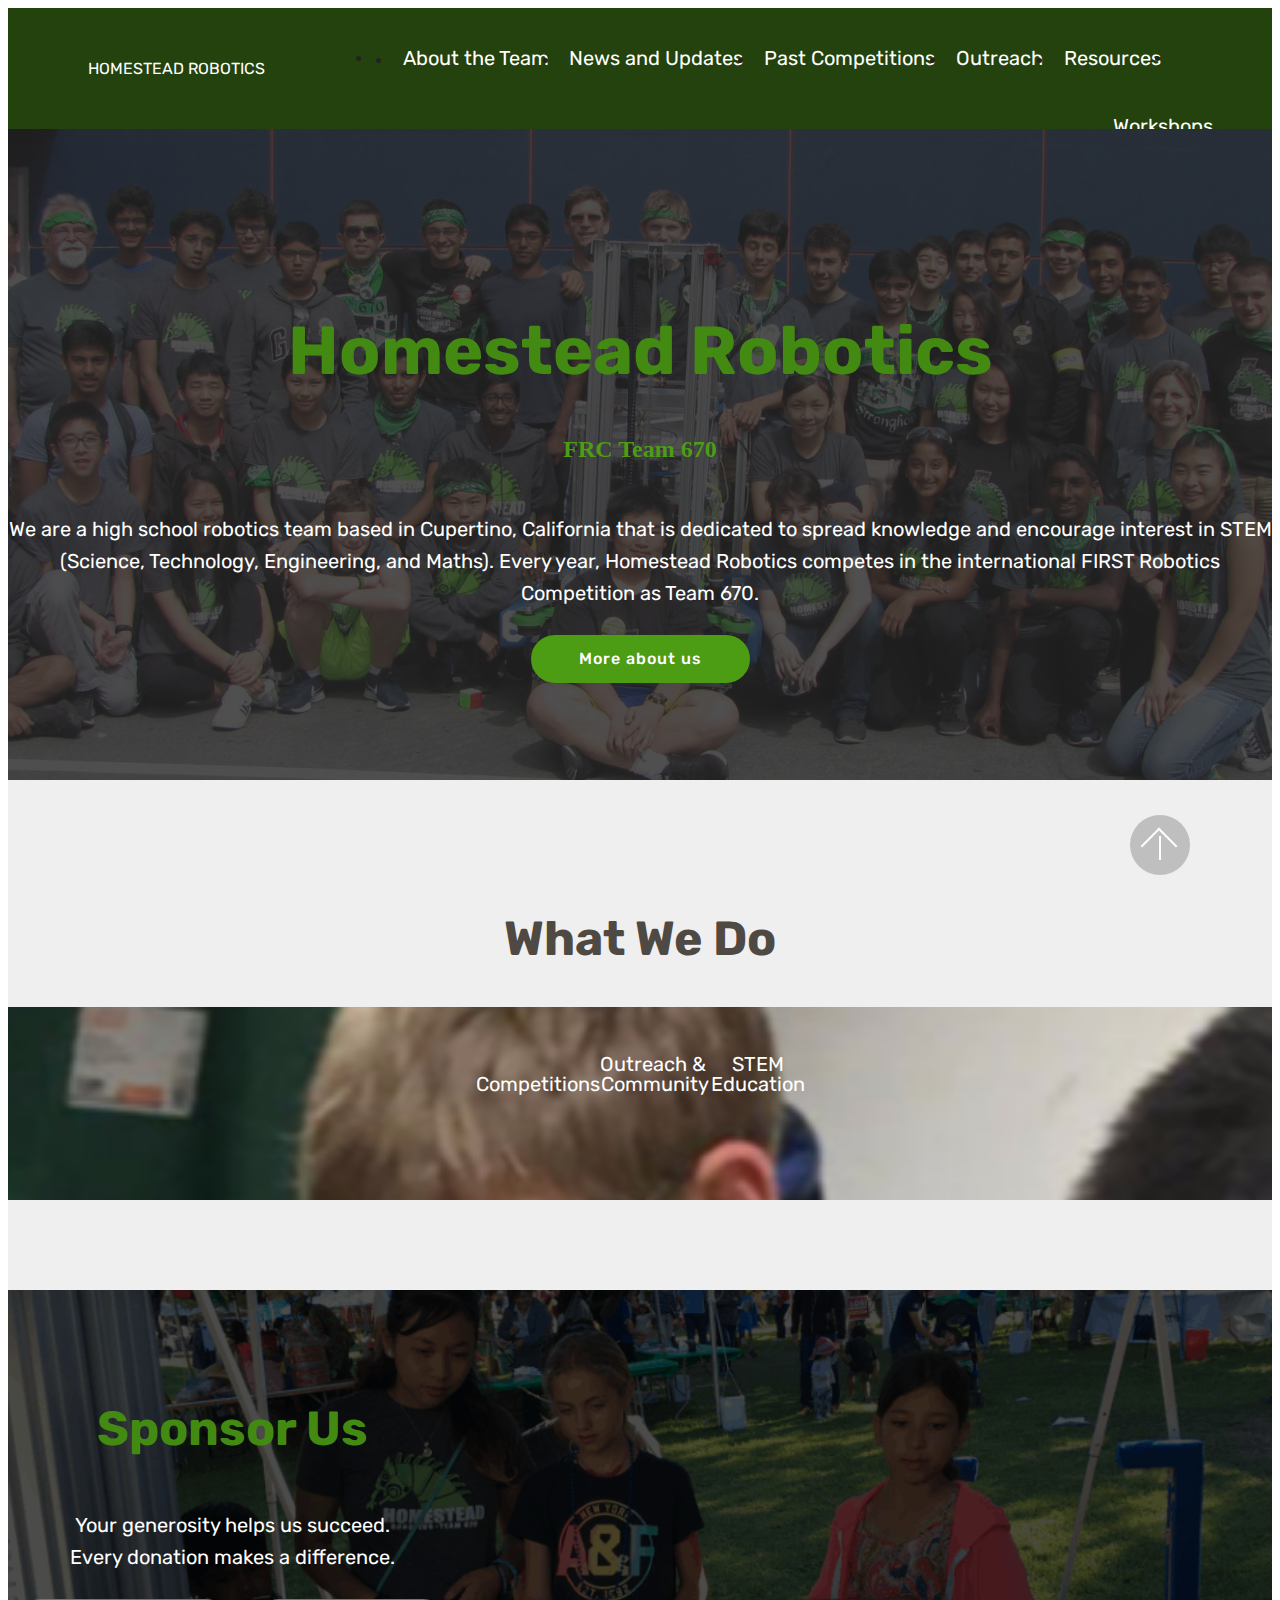
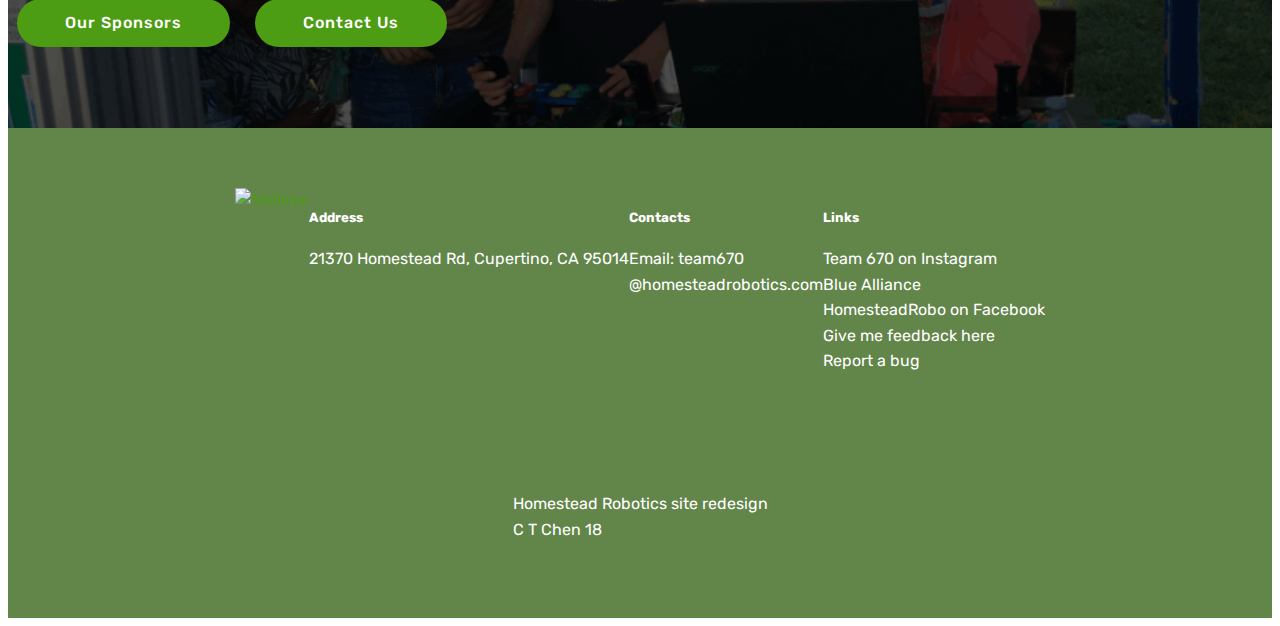
==== commit 9608ac79: "create github pages" ====
--- a/index.html
+++ b/index.html
@@ -62,7 +62,7 @@
     </nav>
 </section>
 
-<section class="engine"><a href="https://mobirise.info/u">bootstrap website templates</a></section><section class="header1 cid-r5tPysCRyo mbr-parallax-background" id="header1-5">
+<section class="engine"><a href="https://mobirise.info/p">site templates free download</a></section><section class="header1 cid-r5tPysCRyo mbr-parallax-background" id="header1-5">
 
     
 
--- a/assets/mobirise/css/mbr-additional.css
+++ b/assets/mobirise/css/mbr-additional.css
@@ -1382,7 +1382,7 @@
   }
 }
 .cid-r5tPysCRyo {
-  padding-top: 120px;
+  padding-top: 135px;
   padding-bottom: 90px;
   background-image: url("../../../assets/images/hrt1718-2000x988.jpg");
 }
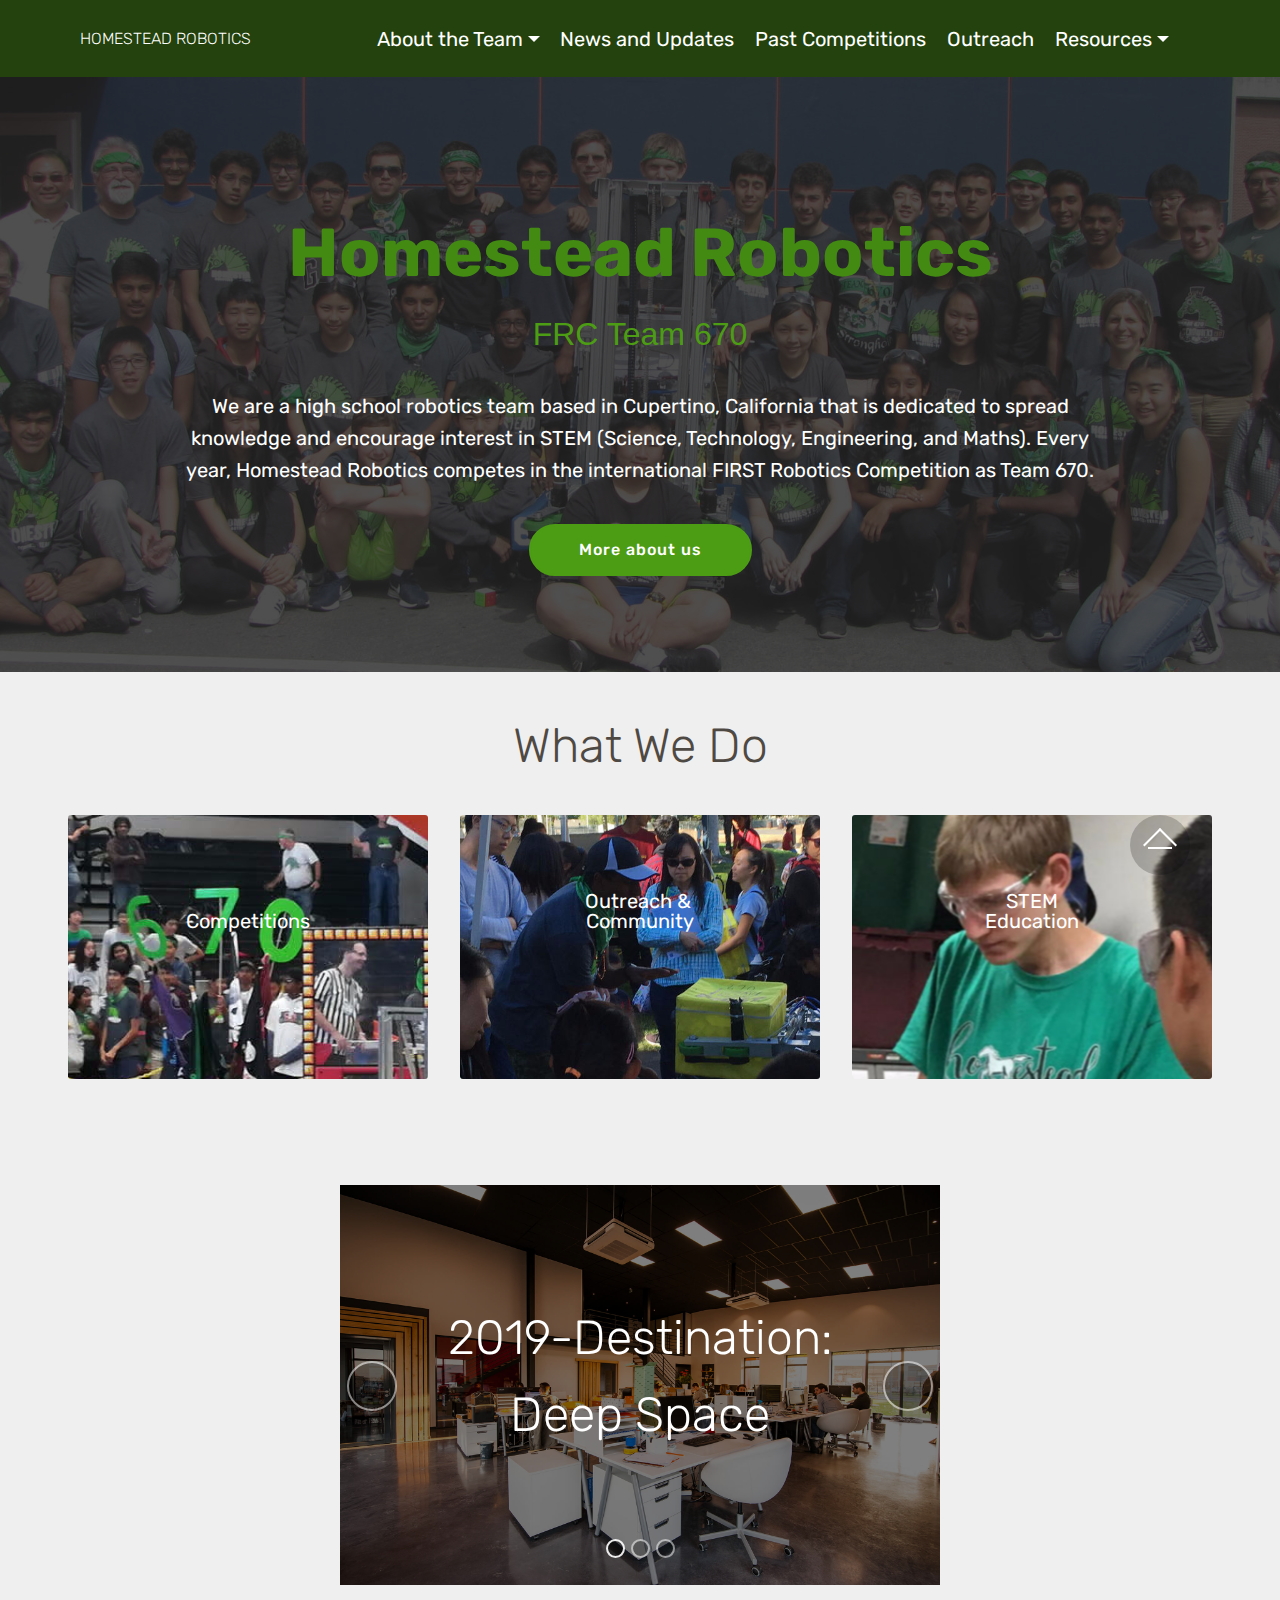
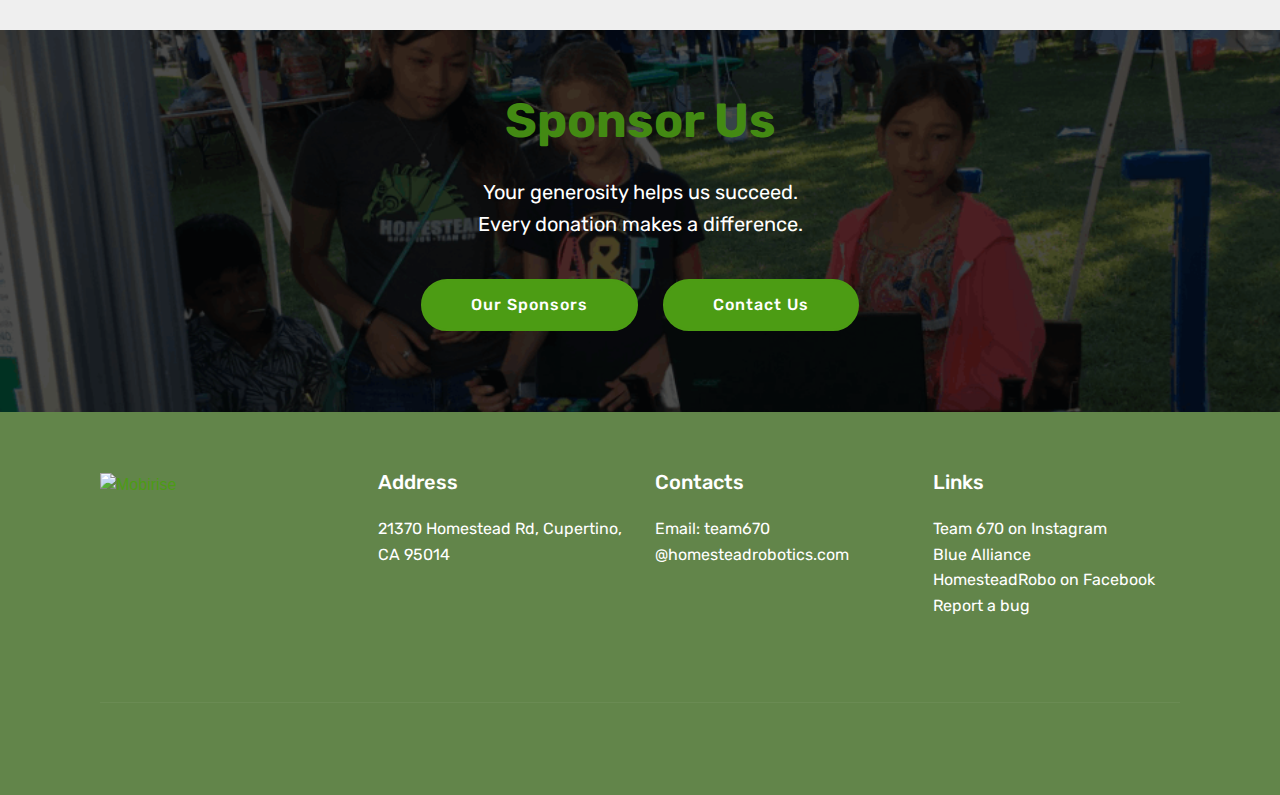
==== commit 02fc6b2f: "create github pages" ====
--- a/index.html
+++ b/index.html
@@ -1,13 +1,14 @@
 <!DOCTYPE html>
-<html >
+<html  >
 <head>
-  <!-- Site made with Mobirise Website Builder v4.8.8, https://mobirise.com -->
+  <!-- Site made with Mobirise Website Builder v4.9.6, https://mobirise.com -->
   <meta charset="UTF-8">
   <meta http-equiv="X-UA-Compatible" content="IE=edge">
-  <meta name="generator" content="Mobirise v4.8.8, mobirise.com">
+  <meta name="generator" content="Mobirise v4.9.6, mobirise.com">
   <meta name="viewport" content="width=device-width, initial-scale=1, minimum-scale=1">
   <link rel="shortcut icon" href="assets/images/hhsrt-128x108-3.png" type="image/x-icon">
   <meta name="description" content="">
+  
   <title>Home</title>
   <link rel="stylesheet" href="assets/web/assets/mobirise-icons/mobirise-icons.css">
   <link rel="stylesheet" href="assets/tether/tether.min.css">
@@ -53,7 +54,7 @@
                         
                         Past Competitions</a></li><li class="nav-item"><a class="nav-link link text-white display-5" href="outreach.html">
                         
-                        Outreach</a></li><li class="nav-item dropdown open"><a class="nav-link link text-white dropdown-toggle display-5" href="outreach.html" data-toggle="dropdown-submenu" aria-expanded="true">
+                        Outreach</a></li><li class="nav-item dropdown"><a class="nav-link link text-white dropdown-toggle display-5" href="outreach.html" data-toggle="dropdown-submenu" aria-expanded="false">
                         
                         Resources</a><div class="dropdown-menu"><a class="text-white dropdown-item display-5" href="workshops.html">Workshops</a><a class="text-white dropdown-item display-5" href="resources.html" aria-expanded="false">Useful Links &amp; Info</a></div></li><li class="nav-item"><a class="nav-link link text-white display-5" href="https://mobirise.com">
                         </a></li></ul>
@@ -62,7 +63,7 @@
     </nav>
 </section>
 
-<section class="engine"><a href="https://mobirise.info/p">site templates free download</a></section><section class="header1 cid-r5tPysCRyo mbr-parallax-background" id="header1-5">
+<section class="engine"><a href="https://mobirise.info/d">web maker</a></section><section class="header1 cid-r5tPysCRyo mbr-parallax-background" id="header1-5">
 
     
 
@@ -122,6 +123,16 @@
         </div>
 </div></section>
 
+<section class="carousel slide cid-rleNasjCLN" data-interval="false" id="slider2-1m">
+
+    
+    <div class="container content-slider">
+        <div class="content-slider-wrap">
+            <div><div class="mbr-slider slide carousel" data-pause="true" data-keyboard="false" data-ride="false" data-interval="false"><ol class="carousel-indicators"><li data-app-prevent-settings="" data-target="#slider2-1m" class=" active" data-slide-to="0"></li><li data-app-prevent-settings="" data-target="#slider2-1m" data-slide-to="1"></li><li data-app-prevent-settings="" data-target="#slider2-1m" data-slide-to="2"></li></ol><div class="carousel-inner" role="listbox"><div class="carousel-item slider-fullscreen-image active" data-bg-video-slide="false" style="background-image: url(assets/images/background1.jpg);"><div class="container container-slide"><div class="image_wrapper"><div class="mbr-overlay"></div><img src="assets/images/background1.jpg"><div class="carousel-caption justify-content-center"><div class="col-10 align-center"><p class="lead mbr-text mbr-fonts-style display-2">2019-Destination: Deep Space</p></div></div></div></div></div><div class="carousel-item slider-fullscreen-image" data-bg-video-slide="false" style="background-image: url(assets/images/background2.jpg);"><div class="container container-slide"><div class="image_wrapper"><div class="mbr-overlay"></div><img src="assets/images/background2.jpg"><div class="carousel-caption justify-content-center"><div class="col-10 align-center"><p class="lead mbr-text mbr-fonts-style display-7">Team 670 had a great run at the Arizona North regional!</p></div></div></div></div></div><div class="carousel-item slider-fullscreen-image" data-bg-video-slide="false" style="background-image: url(assets/images/background3.jpg);"><div class="container container-slide"><div class="image_wrapper"><div class="mbr-overlay"></div><img src="assets/images/background3.jpg"><div class="carousel-caption justify-content-center"><div class="col-10 align-center"><p class="lead mbr-text mbr-fonts-style display-7">Team 670 placed 18th out of 53 teams at the Arizona North regional in Flagstaff.</p></div></div></div></div></div></div><a data-app-prevent-settings="" class="carousel-control carousel-control-prev" role="button" data-slide="prev" href="#slider2-1m"><span aria-hidden="true" class="mbri-left mbr-iconfont"></span><span class="sr-only">Previous</span></a><a data-app-prevent-settings="" class="carousel-control carousel-control-next" role="button" data-slide="next" href="#slider2-1m"><span aria-hidden="true" class="mbri-right mbr-iconfont"></span><span class="sr-only">Next</span></a></div></div> 
+        </div>
+    </div>
+</section>
+
 <section class="header1 cid-rbvM4Pab9b" id="header1-1c">
 
     
@@ -177,7 +188,7 @@
                 <h5 class="pb-3">
                     Links
                 </h5>
-                <p class="mbr-text"><a href="https://www.instagram.com/team670/" target="_blank" class="text-white">Team 670 on Instagram</a><br><a class="text-white" href="https://www.thebluealliance.com/team/670" target="_blank">Blue Alliance</a><br><a class="text-white" href="https://www.facebook.com/profile.php?id=100009334123365&ref=br_tf" target="_blank">HomesteadRobo on Facebook</a><br><a href="https://goo.gl/forms/9Z8kQygpUOn4gcEJ2" target="_blank" class="text-white">Give me feedback here</a><br><a href="https://goo.gl/forms/yPzSlprs4ss4Y6ny2" target="_blank" class="text-white">Report a bug&nbsp;</a><a href="https://goo.gl/forms/9Z8kQygpUOn4gcEJ2" target="_blank" class="text-white"><br></a><br><a href="https://goo.gl/forms/9Z8kQygpUOn4gcEJ2" target="_blank"><br></a></p>
+                <p class="mbr-text"><a href="https://www.instagram.com/team670/" target="_blank" class="text-white">Team 670 on Instagram</a><br><a class="text-white" href="https://www.thebluealliance.com/team/670" target="_blank">Blue Alliance</a><br><a class="text-white" href="https://www.facebook.com/profile.php?id=100009334123365&ref=br_tf" target="_blank">HomesteadRobo on Facebook</a><br><a href="https://goo.gl/forms/yPzSlprs4ss4Y6ny2" target="_blank" class="text-white">Report a bug&nbsp;</a><a href="https://goo.gl/forms/9Z8kQygpUOn4gcEJ2" target="_blank" class="text-white"><br></a><br><a href="https://goo.gl/forms/9Z8kQygpUOn4gcEJ2" target="_blank"><br></a></p>
             </div>
         </div>
         <div class="footer-lower">
@@ -188,7 +199,7 @@
             </div>
             <div class="media-container-row mbr-white">
                 <div class="col-sm-6 copyright">
-                    <p class="mbr-text mbr-fonts-style display-7">Homestead Robotics site redesign<br>C T Chen 18</p>
+                    <p class="mbr-text mbr-fonts-style display-7"></p>
                 </div>
                 <div class="col-md-6">
                     
@@ -203,13 +214,17 @@
   <script src="assets/popper/popper.min.js"></script>
   <script src="assets/tether/tether.min.js"></script>
   <script src="assets/bootstrap/js/bootstrap.min.js"></script>
+  <script src="assets/smoothscroll/smooth-scroll.js"></script>
   <script src="assets/parallax/jarallax.min.js"></script>
+  <script src="assets/touchswipe/jquery.touch-swipe.min.js"></script>
+  <script src="assets/ytplayer/jquery.mb.ytplayer.min.js"></script>
+  <script src="assets/vimeoplayer/jquery.mb.vimeo_player.js"></script>
+  <script src="assets/bootstrapcarouselswipe/bootstrap-carousel-swipe.js"></script>
   <script src="assets/dropdown/js/script.min.js"></script>
-  <script src="assets/touchswipe/jquery.touch-swipe.min.js"></script>
-  <script src="assets/smoothscroll/smooth-scroll.js"></script>
   <script src="assets/theme/js/script.js"></script>
-  
-  
- <div id="scrollToTop" class="scrollToTop mbr-arrow-up"><a style="text-align: center;"><i></i></a></div>
+  <script src="assets/slidervideo/script.js"></script>
+  
+  
+ <div id="scrollToTop" class="scrollToTop mbr-arrow-up"><a style="text-align: center;"><i class="mbr-arrow-up-icon mbr-arrow-up-icon-cm cm-icon cm-icon-smallarrow-up"></i></a></div>
   </body>
 </html>--- a/assets/theme/css/style.css
+++ b/assets/theme/css/style.css
@@ -417,11 +417,9 @@
     display: -webkit-flex !important; } }
 @media (max-width: 767px) {
   .menu .navbar-collapse {
-    overflow-y: auto;
     max-height: 80vh; }
   .menu .dropdown-menu {
-    max-height: 60vh;
-    overflow-y: auto; } }
+    max-height: 60vh; } }
 
 .navbar {
   display: -webkit-flex;
@@ -468,6 +466,25 @@
 
 .media {
   display: -webkit-flex; }
+
+.jq-selectbox__select {
+  padding: 1.07em .5em;
+  position: absolute;
+  top: 0;
+  left: 0;
+  width: 100%; }
+
+.jq-selectbox__dropdown {
+  position: absolute;
+  top: 100% !important;
+  left: 0 !important;
+  width: 100% !important; }
+
+.jq-selectbox__trigger-arrow {
+  transform: translateY(-50%); }
+
+.jq-selectbox li {
+  padding: 1.07em .5em; }
 
 /*# sourceMappingURL=style.css.map */
 .engine {
--- a/assets/mobirise/css/mbr-additional.css
+++ b/assets/mobirise/css/mbr-additional.css
@@ -683,6 +683,7 @@
   right: 0;
   top: 0;
   z-index: 0;
+  pointer-events: none;
 }
 blockquote {
   font-style: italic;
@@ -1381,6 +1382,17 @@
     flex: auto!important;
   }
 }
+.jq-selectbox li:hover,
+.jq-selectbox li.selected {
+  background-color: #4c9c14;
+  color: #ffffff;
+}
+.jq-selectbox .jq-selectbox__trigger-arrow {
+  border-top-color: contrast(currentColor, #000000, #ffffff, 30%);
+}
+.jq-selectbox:hover .jq-selectbox__trigger-arrow {
+  border-top-color: #4c9c14;
+}
 .cid-r5tPysCRyo {
   padding-top: 135px;
   padding-bottom: 90px;
@@ -1789,8 +1801,8 @@
   color: #232323 !important;
 }
 .cid-r6BN5TpWnp {
-  padding-top: 90px;
-  padding-bottom: 90px;
+  padding-top: 45px;
+  padding-bottom: 45px;
   background-color: #efefef;
 }
 .cid-r6BN5TpWnp h2 {
@@ -1831,6 +1843,283 @@
 }
 .cid-r6BN5TpWnp .mbr-section-title {
   color: #4f4943;
+}
+.cid-rleNasjCLN {
+  padding-top: 45px;
+  padding-bottom: 45px;
+  background-color: #efefef;
+}
+.cid-rleNasjCLN .content-slider {
+  display: -webkit-flex;
+  justify-content: center;
+  -webkit-justify-content: center;
+}
+.cid-rleNasjCLN .modal-body .close {
+  background: #1b1b1b;
+}
+.cid-rleNasjCLN .modal-body .close span {
+  font-style: normal;
+}
+.cid-rleNasjCLN .carousel-inner > .active,
+.cid-rleNasjCLN .carousel-inner > .next,
+.cid-rleNasjCLN .carousel-inner > .prev {
+  display: -webkit-flex;
+}
+.cid-rleNasjCLN .carousel-control .icon-next,
+.cid-rleNasjCLN .carousel-control .icon-prev {
+  margin-top: -18px;
+  font-size: 40px;
+  line-height: 27px;
+}
+.cid-rleNasjCLN .carousel-control:hover {
+  background: #1b1b1b;
+  color: #fff;
+  opacity: 1;
+}
+@media (max-width: 767px) {
+  .cid-rleNasjCLN .container .carousel-control {
+    margin-bottom: 0;
+  }
+  .cid-rleNasjCLN .content-slider-wrap {
+    width: 100%!important;
+  }
+}
+.cid-rleNasjCLN .boxed-slider {
+  position: relative;
+  padding: 93px 0;
+}
+.cid-rleNasjCLN .boxed-slider > div {
+  position: relative;
+}
+.cid-rleNasjCLN .container img {
+  width: 100%;
+}
+.cid-rleNasjCLN .container img + .row {
+  position: absolute;
+  top: 50%;
+  left: 0;
+  right: 0;
+  -webkit-transform: translateY(-50%);
+  -moz-transform: translateY(-50%);
+  transform: translateY(-50%);
+  z-index: 2;
+}
+.cid-rleNasjCLN .mbr-section {
+  padding: 0;
+  background-attachment: scroll;
+}
+.cid-rleNasjCLN .mbr-table-cell {
+  padding: 0;
+}
+.cid-rleNasjCLN .container .carousel-indicators {
+  margin-bottom: 3px;
+}
+.cid-rleNasjCLN .carousel-caption {
+  top: 50%;
+  right: 0;
+  bottom: auto;
+  left: 0;
+  display: -webkit-flex;
+  align-items: center;
+  -webkit-transform: translateY(-50%);
+  transform: translateY(-50%);
+  -webkit-align-items: center;
+}
+.cid-rleNasjCLN .mbr-overlay {
+  z-index: 1;
+}
+.cid-rleNasjCLN .container-slide.container {
+  width: 100%;
+  min-height: 100vh;
+  padding: 0;
+}
+.cid-rleNasjCLN .carousel-item {
+  background-position: 50% 50%;
+  background-repeat: no-repeat;
+  background-size: cover;
+  -o-transition: -o-transform 0.6s ease-in-out;
+  -webkit-transition: -webkit-transform 0.6s ease-in-out;
+  transition: transform 0.6s ease-in-out, -webkit-transform 0.6s ease-in-out, -o-transform 0.6s ease-in-out;
+  -webkit-backface-visibility: hidden;
+  backface-visibility: hidden;
+  -webkit-perspective: 1000px;
+  perspective: 1000px;
+}
+@media (max-width: 576px) {
+  .cid-rleNasjCLN .carousel-item .container {
+    width: 100%;
+  }
+}
+.cid-rleNasjCLN .carousel-item-next.carousel-item-left,
+.cid-rleNasjCLN .carousel-item-prev.carousel-item-right {
+  -webkit-transform: translate3d(0, 0, 0);
+  transform: translate3d(0, 0, 0);
+}
+.cid-rleNasjCLN .active.carousel-item-right,
+.cid-rleNasjCLN .carousel-item-next {
+  -webkit-transform: translate3d(100%, 0, 0);
+  transform: translate3d(100%, 0, 0);
+}
+.cid-rleNasjCLN .active.carousel-item-left,
+.cid-rleNasjCLN .carousel-item-prev {
+  -webkit-transform: translate3d(-100%, 0, 0);
+  transform: translate3d(-100%, 0, 0);
+}
+.cid-rleNasjCLN .mbr-slider .carousel-control {
+  top: 50%;
+  width: 50px;
+  height: 50px;
+  margin-top: -1.5rem;
+  font-size: 35px;
+  background-color: rgba(0, 0, 0, 0.5);
+  border: 2px solid #fff;
+  border-radius: 50%;
+  transition: all .3s;
+}
+.cid-rleNasjCLN .mbr-slider .carousel-control.carousel-control-prev {
+  left: 0;
+  margin-left: 2.5rem;
+}
+.cid-rleNasjCLN .mbr-slider .carousel-control.carousel-control-next {
+  right: 0;
+  margin-right: 2.5rem;
+}
+.cid-rleNasjCLN .mbr-slider .carousel-control .mbr-iconfont {
+  font-size: 1.5rem;
+}
+@media (max-width: 767px) {
+  .cid-rleNasjCLN .mbr-slider .carousel-control {
+    top: auto;
+    bottom: 1rem;
+  }
+}
+.cid-rleNasjCLN .mbr-slider .carousel-indicators {
+  position: absolute;
+  bottom: 0;
+  margin-bottom: 1.5rem !important;
+}
+.cid-rleNasjCLN .mbr-slider .carousel-indicators li {
+  max-width: 15px;
+  height: 15px;
+  max-height: 15px;
+  margin: 3px;
+  background-color: rgba(0, 0, 0, 0.5);
+  border: 2px solid #fff;
+  border-radius: 50%;
+  opacity: .5;
+  transition: all .3s;
+}
+.cid-rleNasjCLN .mbr-slider .carousel-indicators li.active,
+.cid-rleNasjCLN .mbr-slider .carousel-indicators li:hover {
+  opacity: .9;
+}
+.cid-rleNasjCLN .mbr-slider .carousel-indicators li::after,
+.cid-rleNasjCLN .mbr-slider .carousel-indicators li::before {
+  content: none;
+}
+.cid-rleNasjCLN .mbr-slider .carousel-indicators.ie-fix {
+  left: 50%;
+  display: block;
+  width: 60%;
+  margin-left: -30%;
+  text-align: center;
+}
+@media (max-width: 576px) {
+  .cid-rleNasjCLN .mbr-slider .carousel-indicators {
+    display: none !important;
+  }
+}
+.cid-rleNasjCLN .mbr-slider > .container img {
+  width: 100%;
+}
+.cid-rleNasjCLN .mbr-slider > .container img + .row {
+  position: absolute;
+  top: 50%;
+  right: 0;
+  left: 0;
+  z-index: 2;
+  -moz-transform: translateY(-50%);
+  -webkit-transform: translateY(-50%);
+  transform: translateY(-50%);
+}
+.cid-rleNasjCLN .mbr-slider > .container .carousel-indicators {
+  margin-bottom: 3px;
+}
+@media (max-width: 576px) {
+  .cid-rleNasjCLN .mbr-slider > .container .carousel-control {
+    margin-bottom: 0;
+  }
+}
+.cid-rleNasjCLN .mbr-slider .mbr-section {
+  padding: 0;
+  background-attachment: scroll;
+}
+.cid-rleNasjCLN .mbr-slider .mbr-table-cell {
+  padding: 0;
+}
+.cid-rleNasjCLN .carousel-item .container.container-slide {
+  position: initial;
+  width: auto;
+  min-height: 0;
+}
+.cid-rleNasjCLN .full-screen .slider-fullscreen-image {
+  min-height: 100vh;
+  background-repeat: no-repeat;
+  background-position: 50% 50%;
+  background-size: cover;
+}
+.cid-rleNasjCLN .full-screen .slider-fullscreen-image.active {
+  display: -o-flex;
+}
+.cid-rleNasjCLN .full-screen .container {
+  width: auto;
+  padding-right: 0;
+  padding-left: 0;
+}
+.cid-rleNasjCLN .full-screen .carousel-item .container.container-slide {
+  width: 100%;
+  min-height: 100vh;
+  padding: 0;
+}
+.cid-rleNasjCLN .full-screen .carousel-item .container.container-slide img {
+  display: none;
+}
+.cid-rleNasjCLN .mbr-background-video-preview {
+  position: absolute;
+  top: 0;
+  right: 0;
+  bottom: 0;
+  left: 0;
+}
+.cid-rleNasjCLN .mbr-overlay ~ .container-slide {
+  z-index: auto;
+}
+.cid-rleNasjCLN .mbr-slider.slide .container {
+  overflow: hidden;
+  padding: 0;
+}
+.cid-rleNasjCLN .carousel-inner {
+  height: 100%;
+}
+.cid-rleNasjCLN .slider-fullscreen-image {
+  height: 100%;
+  background: transparent !important;
+}
+.cid-rleNasjCLN .image_wrapper {
+  height: 400px;
+  width: 100%;
+  position: relative;
+  display: inline-block;
+}
+.cid-rleNasjCLN .image_wrapper img {
+  width: auto !important;
+  height: 100%;
+}
+.cid-rleNasjCLN .carousel-item .container-slide {
+  text-align: center;
+}
+.cid-rleNasjCLN .content-slider-wrap {
+  width: 60%;
 }
 .cid-rbvM4Pab9b {
   padding-top: 60px;
@@ -2699,6 +2988,127 @@
 .cid-r6Bo9fyvoe .mbr-section-subtitle {
   color: #767676;
 }
+.cid-rleMg6js8Q {
+  padding-top: 30px;
+  padding-bottom: 30px;
+  background-color: #2e2e2e;
+}
+.cid-rleMg6js8Q .line {
+  background-color: #ffffff;
+  color: #ffffff;
+  align: center;
+  height: 2px;
+  margin: 0 auto;
+}
+.cid-rleMg6js8Q .section-text {
+  padding: 2rem 0;
+}
+.cid-rleMg6js8Q .inner-container {
+  margin: 0 auto;
+}
+@media (max-width: 768px) {
+  .cid-rleMg6js8Q .inner-container {
+    width: 100% !important;
+  }
+}
+.cid-rleHYOD2cv {
+  padding-top: 45px;
+  padding-bottom: 45px;
+  background-color: #ffffff;
+}
+.cid-rleHYOD2cv h2 {
+  text-align: center;
+}
+.cid-rleHYOD2cv h3 {
+  text-align: center;
+  font-weight: 300;
+}
+.cid-rleHYOD2cv p {
+  color: #767676;
+}
+.cid-rleHYOD2cv img {
+  object-fit: cover;
+}
+.cid-rleHYOD2cv .block-content {
+  display: -webkit-flex;
+  flex-direction: column;
+  -webkit-flex-direction: column;
+  flex-basis: 100%;
+  -webkit-flex-basis: 100%;
+}
+.cid-rleHYOD2cv .mbr-figure {
+  align-self: flex-start;
+  -webkit-align-self: flex-start;
+  flex-shrink: 0;
+  -webkit-flex-shrink: 0;
+}
+.cid-rleHYOD2cv .media-container-row {
+  word-wrap: break-word;
+  word-break: break-word;
+}
+.cid-rleHYOD2cv .mbr-section-subtitle {
+  color: #767676;
+}
+.cid-rleHYOD2cv .card-title {
+  font-weight: 500;
+}
+.cid-rleHYOD2cv .card-img {
+  text-align: inherit;
+}
+.cid-rleHYOD2cv .card-img span {
+  font-size: 48px;
+  color: #707070;
+}
+@media (min-width: 992px) {
+  .cid-rleHYOD2cv .mbr-figure {
+    padding-right: 2rem;
+    padding-left: 2rem;
+    height: 100%;
+  }
+}
+@media (max-width: 991px) {
+  .cid-rleHYOD2cv .mbr-figure {
+    padding-bottom: 2rem;
+    padding-top: 1rem;
+  }
+}
+@media (max-width: 991px) and (min-width: 768px) {
+  .cid-rleHYOD2cv .block-content {
+    flex-direction: row;
+    -webkit-flex-direction: row;
+    text-align: center;
+  }
+  .cid-rleHYOD2cv .block-content .card {
+    flex-basis: 100%;
+    -webkit-flex-basis: 100%;
+  }
+  .cid-rleHYOD2cv .card:nth-child(1) {
+    padding-bottom: 0!important;
+  }
+}
+.cid-rleFsNc7D0 {
+  padding-top: 30px;
+  padding-bottom: 30px;
+  background-color: #2e2e2e;
+}
+.cid-rleFsNc7D0 .line {
+  background-color: #ffffff;
+  color: #ffffff;
+  align: center;
+  height: 2px;
+  margin: 0 auto;
+}
+.cid-rleFsNc7D0 .section-text {
+  padding: 2rem 0;
+}
+.cid-rleFsNc7D0 .inner-container {
+  margin: 0 auto;
+}
+@media (max-width: 768px) {
+  .cid-rleFsNc7D0 .inner-container {
+    width: 100% !important;
+  }
+}
 .cid-r6B9ghWBWQ {
   padding-top: 90px;
   padding-bottom: 90px;
@@ -3151,7 +3561,7 @@
   color: #232323 !important;
 }
 .cid-r6BvUg5aIv {
-  padding-top: 90px;
+  padding-top: 135px;
   padding-bottom: 15px;
   background-color: #f9f9f9;
 }
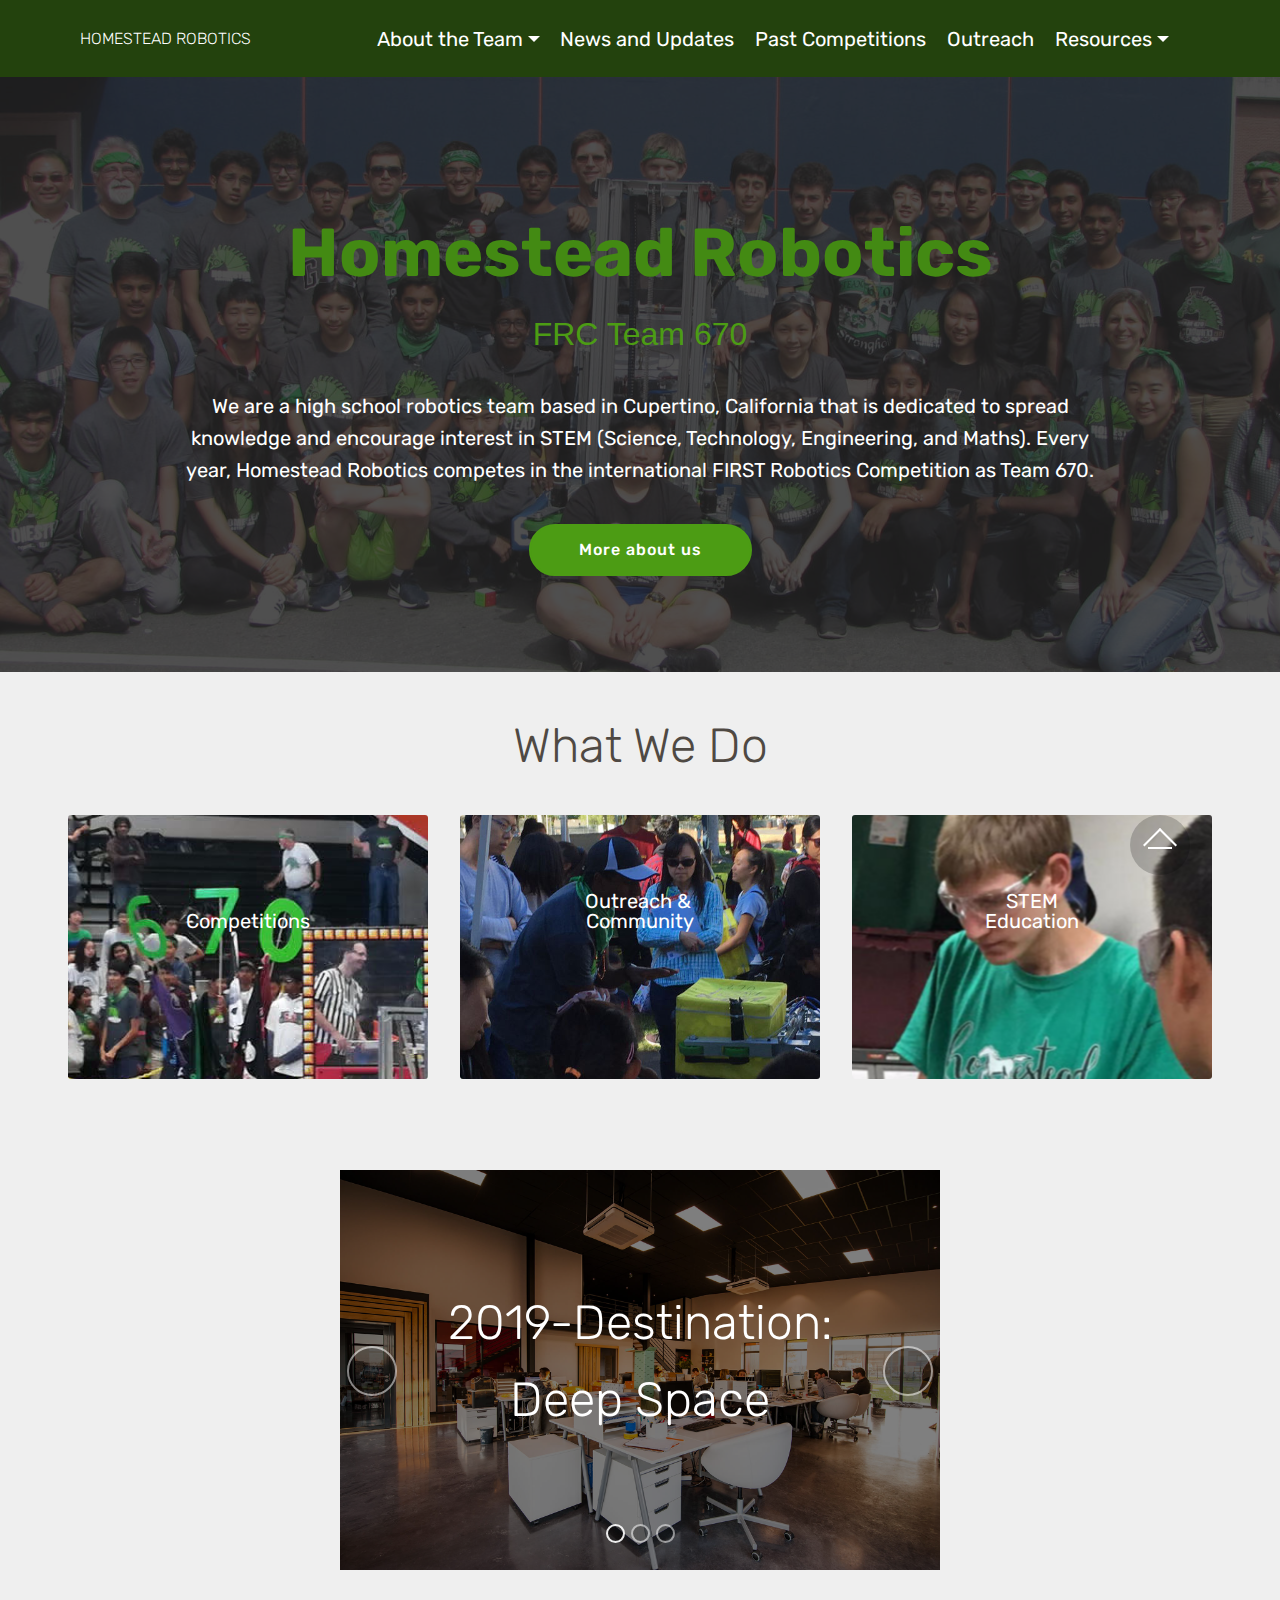
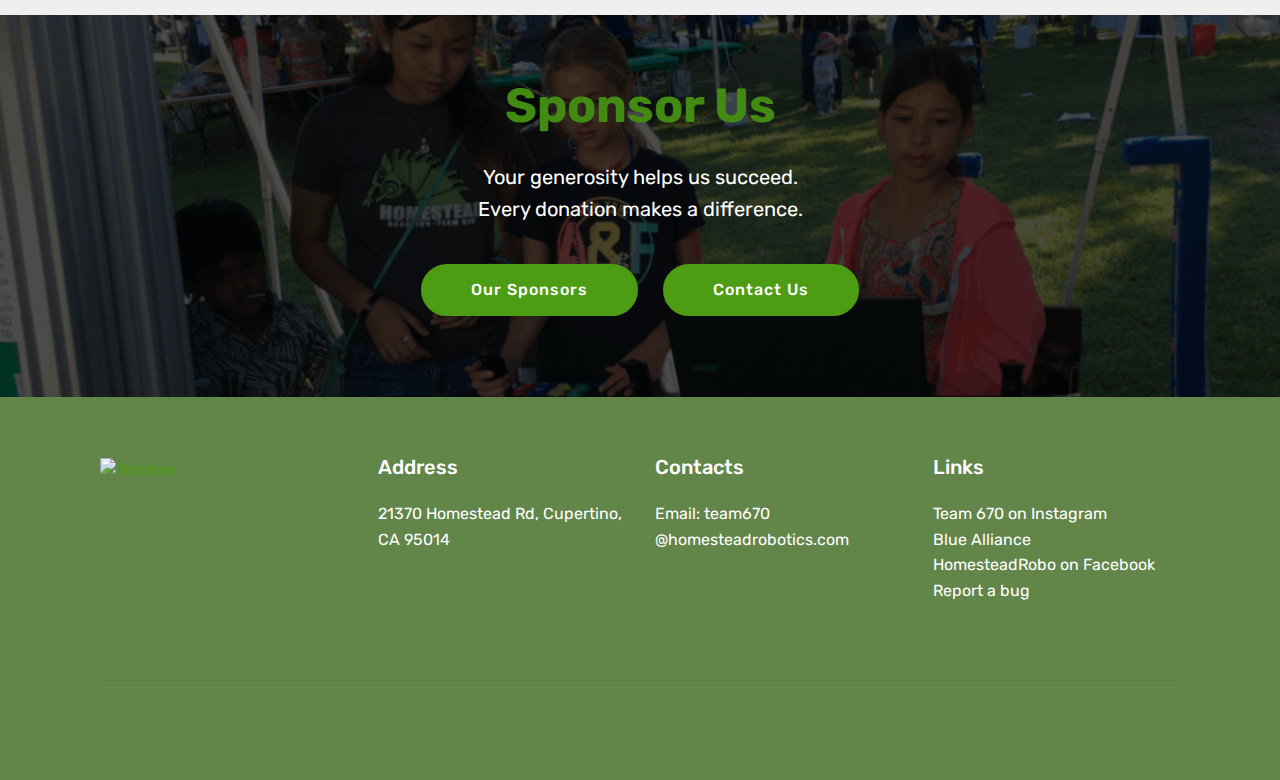
==== commit e6deb90b: "create github pages" ====
--- a/index.html
+++ b/index.html
@@ -63,7 +63,7 @@
     </nav>
 </section>
 
-<section class="engine"><a href="https://mobirise.info/d">web maker</a></section><section class="header1 cid-r5tPysCRyo mbr-parallax-background" id="header1-5">
+<section class="engine"><a href="https://mobirise.info/p">web templates free download</a></section><section class="header1 cid-r5tPysCRyo mbr-parallax-background" id="header1-5">
 
     
 
--- a/assets/mobirise/css/mbr-additional.css
+++ b/assets/mobirise/css/mbr-additional.css
@@ -1802,7 +1802,7 @@
 }
 .cid-r6BN5TpWnp {
   padding-top: 45px;
-  padding-bottom: 45px;
+  padding-bottom: 30px;
   background-color: #efefef;
 }
 .cid-r6BN5TpWnp h2 {
@@ -2991,7 +2991,7 @@
 .cid-rleMg6js8Q {
   padding-top: 30px;
   padding-bottom: 30px;
-  background-color: #2e2e2e;
+  background-color: #4c9c14;
 }
 .cid-rleMg6js8Q .line {
   background-color: #ffffff;
@@ -3089,7 +3089,7 @@
 .cid-rleFsNc7D0 {
   padding-top: 30px;
   padding-bottom: 30px;
-  background-color: #2e2e2e;
+  background-color: #4c9c14;
 }
 .cid-rleFsNc7D0 .line {
   background-color: #ffffff;
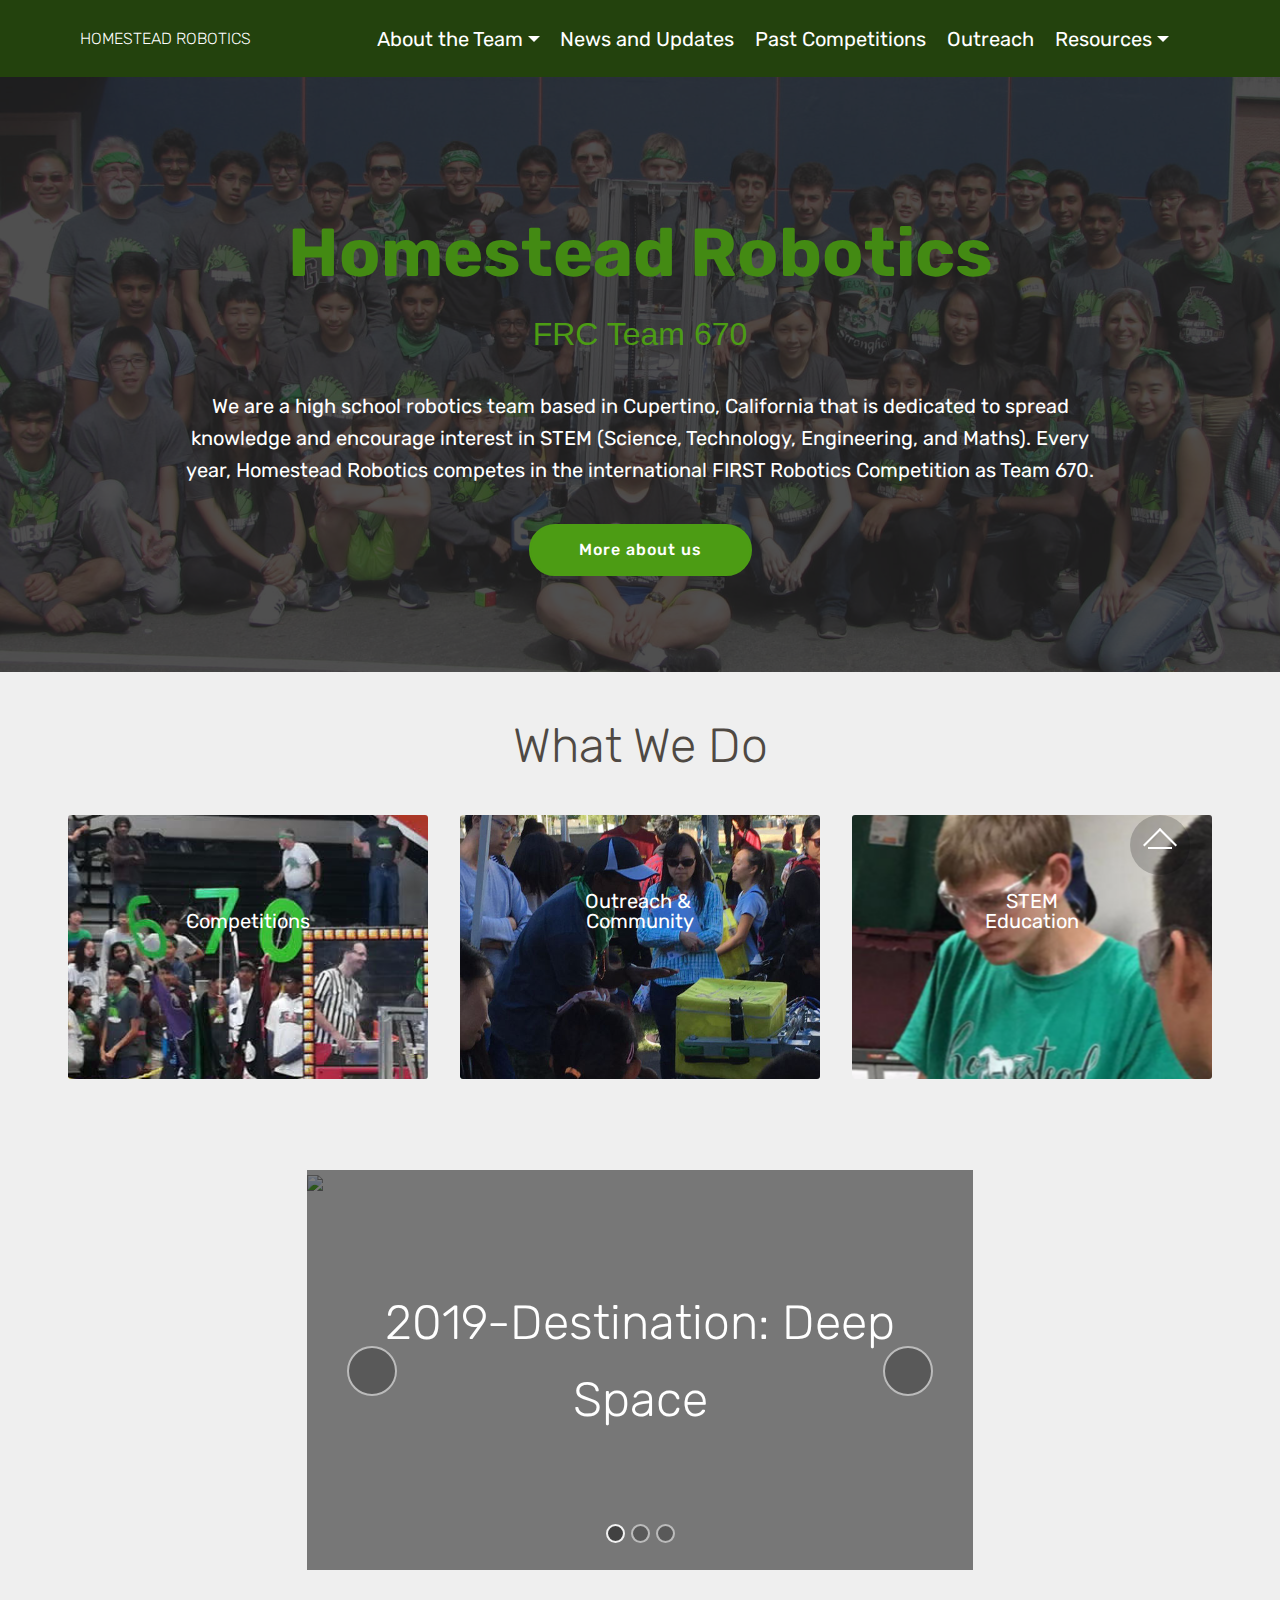
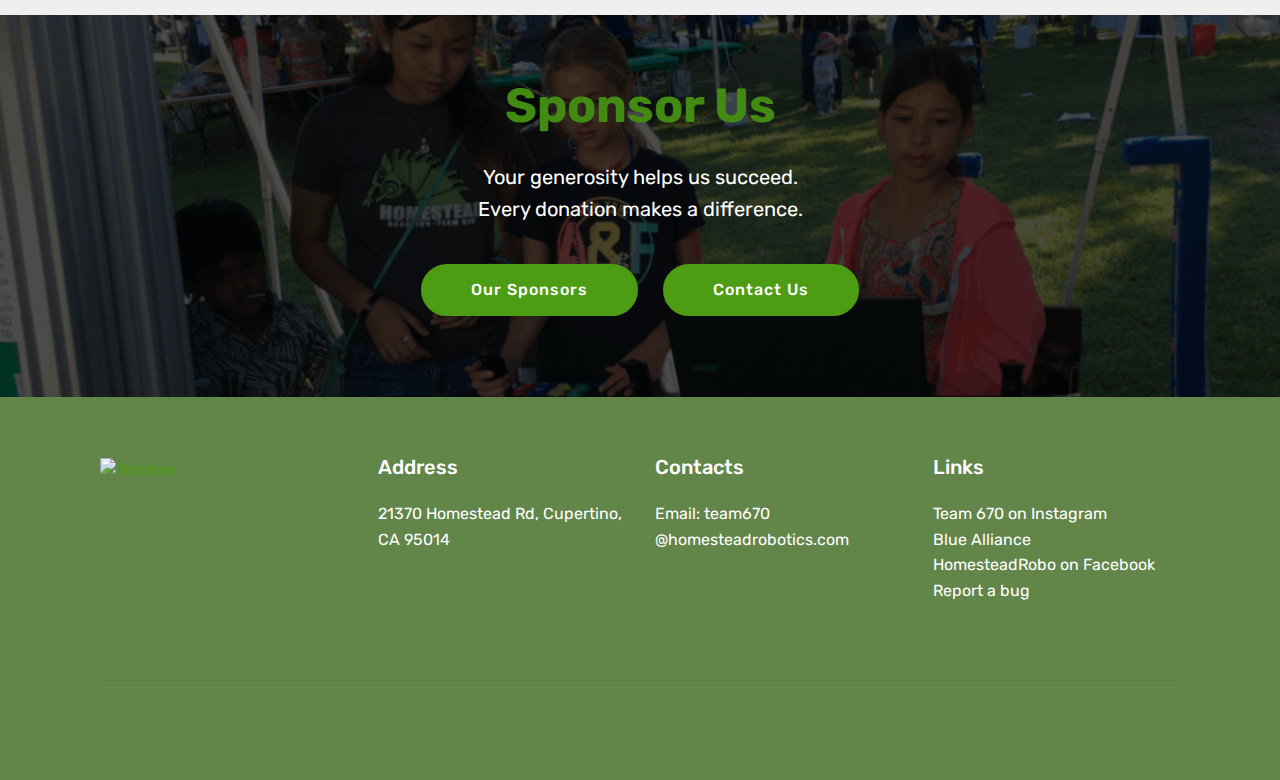
==== commit fbf4ddb4: "Update index.html" ====
--- a/index.html
+++ b/index.html
@@ -128,7 +128,7 @@
     
     <div class="container content-slider">
         <div class="content-slider-wrap">
-            <div><div class="mbr-slider slide carousel" data-pause="true" data-keyboard="false" data-ride="false" data-interval="false"><ol class="carousel-indicators"><li data-app-prevent-settings="" data-target="#slider2-1m" class=" active" data-slide-to="0"></li><li data-app-prevent-settings="" data-target="#slider2-1m" data-slide-to="1"></li><li data-app-prevent-settings="" data-target="#slider2-1m" data-slide-to="2"></li></ol><div class="carousel-inner" role="listbox"><div class="carousel-item slider-fullscreen-image active" data-bg-video-slide="false" style="background-image: url(assets/images/background1.jpg);"><div class="container container-slide"><div class="image_wrapper"><div class="mbr-overlay"></div><img src="assets/images/background1.jpg"><div class="carousel-caption justify-content-center"><div class="col-10 align-center"><p class="lead mbr-text mbr-fonts-style display-2">2019-Destination: Deep Space</p></div></div></div></div></div><div class="carousel-item slider-fullscreen-image" data-bg-video-slide="false" style="background-image: url(assets/images/background2.jpg);"><div class="container container-slide"><div class="image_wrapper"><div class="mbr-overlay"></div><img src="assets/images/background2.jpg"><div class="carousel-caption justify-content-center"><div class="col-10 align-center"><p class="lead mbr-text mbr-fonts-style display-7">Team 670 had a great run at the Arizona North regional!</p></div></div></div></div></div><div class="carousel-item slider-fullscreen-image" data-bg-video-slide="false" style="background-image: url(assets/images/background3.jpg);"><div class="container container-slide"><div class="image_wrapper"><div class="mbr-overlay"></div><img src="assets/images/background3.jpg"><div class="carousel-caption justify-content-center"><div class="col-10 align-center"><p class="lead mbr-text mbr-fonts-style display-7">Team 670 placed 18th out of 53 teams at the Arizona North regional in Flagstaff.</p></div></div></div></div></div></div><a data-app-prevent-settings="" class="carousel-control carousel-control-prev" role="button" data-slide="prev" href="#slider2-1m"><span aria-hidden="true" class="mbri-left mbr-iconfont"></span><span class="sr-only">Previous</span></a><a data-app-prevent-settings="" class="carousel-control carousel-control-next" role="button" data-slide="next" href="#slider2-1m"><span aria-hidden="true" class="mbri-right mbr-iconfont"></span><span class="sr-only">Next</span></a></div></div> 
+            <div><div class="mbr-slider slide carousel" data-pause="true" data-keyboard="false" data-ride="false" data-interval="false"><ol class="carousel-indicators"><li data-app-prevent-settings="" data-target="#slider2-1m" class=" active" data-slide-to="0"></li><li data-app-prevent-settings="" data-target="#slider2-1m" data-slide-to="1"></li><li data-app-prevent-settings="" data-target="#slider2-1m" data-slide-to="2"></li></ol><div class="carousel-inner" role="listbox"><div class="carousel-item slider-fullscreen-image active" data-bg-video-slide="false" style="background-image: url(https://i.imgur.com/BGxczqK.png);"><div class="container containetr-slide"><div class="image_wrapper"><div class="mbr-overlay"></div><img src="https://i.imgur.com/BGxczqK.png"><div class="carousel-caption justify-content-center"><div class="col-10 align-center"><p class="lead mbr-text mbr-fonts-style display-2">2019-Destination: Deep Space</p></div></div></div></div></div><div class="carousel-item slider-fullscreen-image" data-bg-video-slide="false" style="background-image: url(https://i.imgur.com/t6uNj30.png);"><div class="container container-slide"><div class="image_wrapper"><div class="mbr-overlay"></div><img src="https://i.imgur.com/t6uNj30.png"><div class="carousel-caption justify-content-center"><div class="col-10 align-center"><p class="lead mbr-text mbr-fonts-style display-7">Team 670 had a great run at the Arizona North regional!</p></div></div></div></div></div><div class="carousel-item slider-fullscreen-image" data-bg-video-slide="false" style="background-image: url(https://i.imgur.com/PDXoNP2.png);"><div class="container container-slide"><div class="image_wrapper"><div class="mbr-overlay"></div><img src="https://i.imgur.com/PDXoNP2.png"><div class="carousel-caption justify-content-center"><div class="col-10 align-center"><p class="lead mbr-text mbr-fonts-style display-7">Team 670 placed 18th out of 53 teams at the Arizona North regional in Flagstaff.</p></div></div></div></div></div></div><a data-app-prevent-settings="" class="carousel-control carousel-control-prev" role="button" data-slide="prev" href="#slider2-1m"><span aria-hidden="true" class="mbri-left mbr-iconfont"></span><span class="sr-only">Previous</span></a><a data-app-prevent-settings="" class="carousel-control carousel-control-next" role="button" data-slide="next" href="#slider2-1m"><span aria-hidden="true" class="mbri-right mbr-iconfont"></span><span class="sr-only">Next</span></a></div></div> 
         </div>
     </div>
 </section>
@@ -227,4 +227,4 @@
   
  <div id="scrollToTop" class="scrollToTop mbr-arrow-up"><a style="text-align: center;"><i class="mbr-arrow-up-icon mbr-arrow-up-icon-cm cm-icon cm-icon-smallarrow-up"></i></a></div>
   </body>
-</html>+</html>
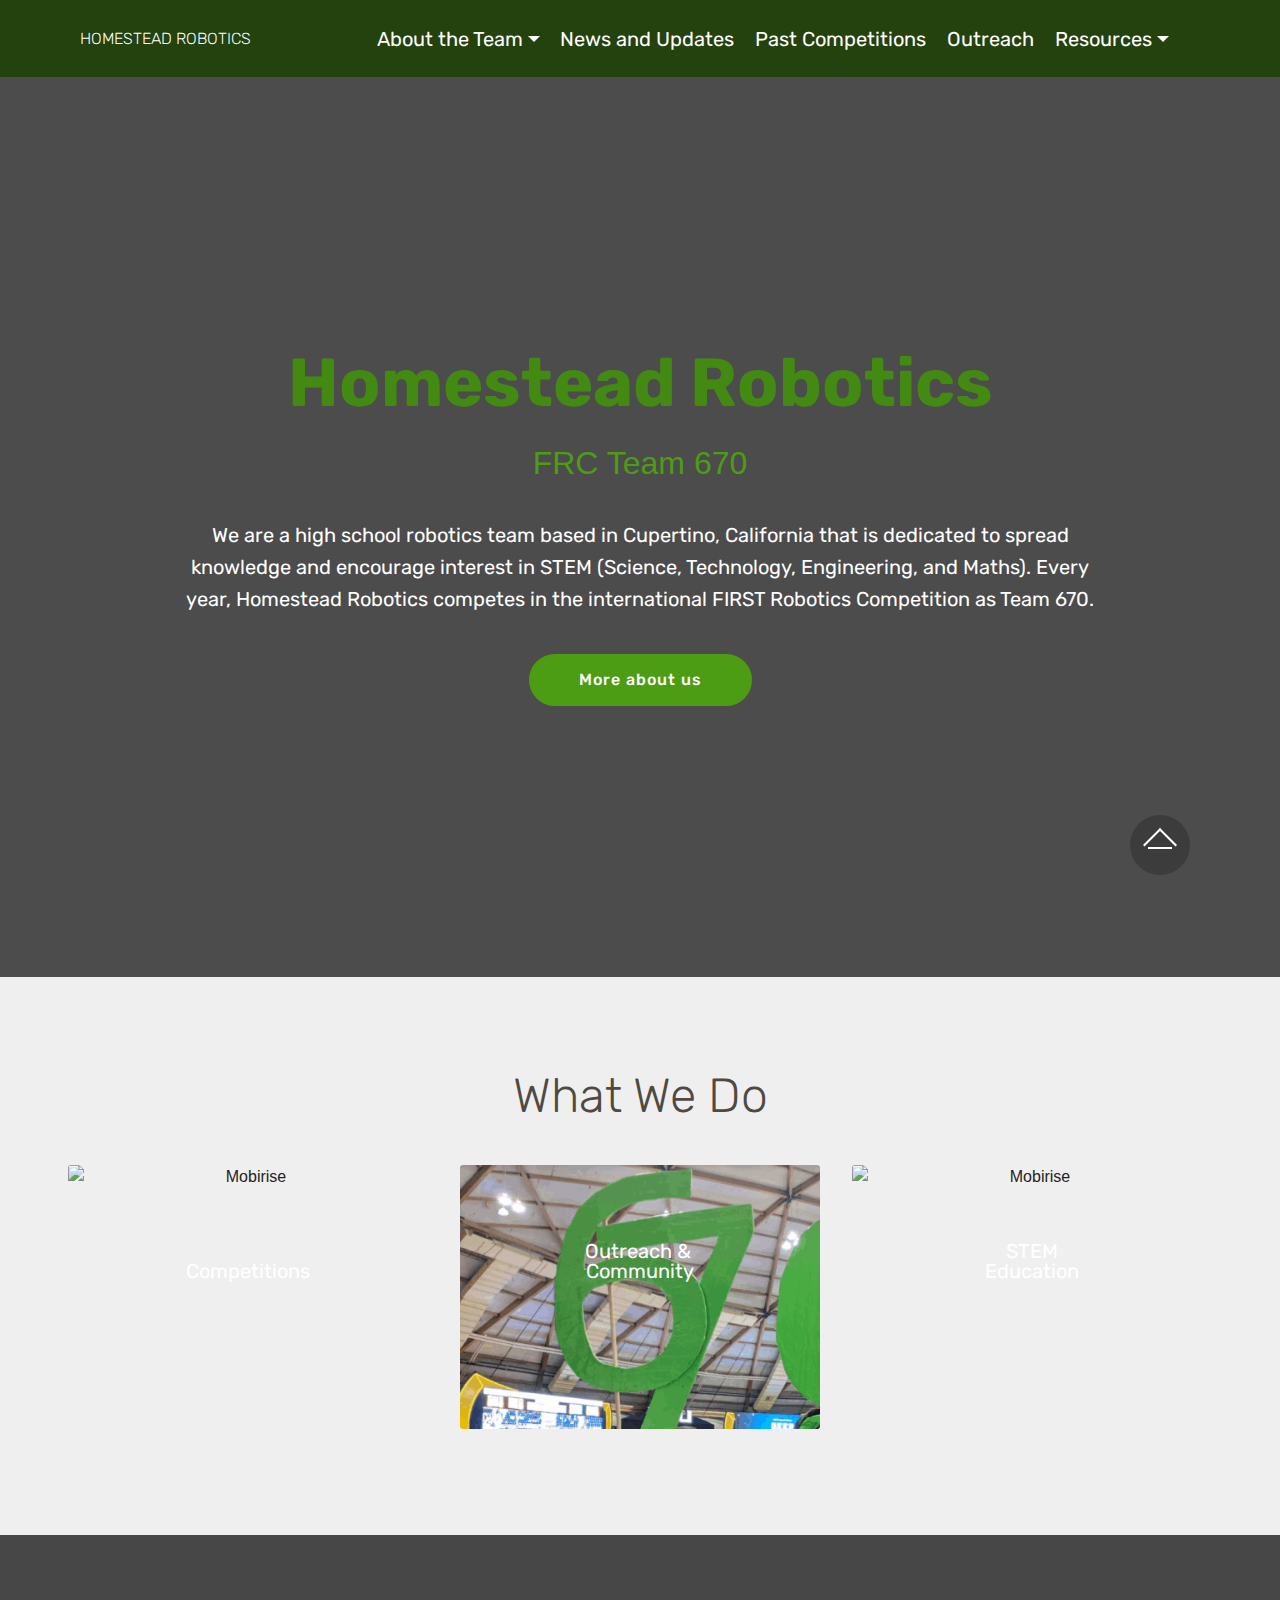
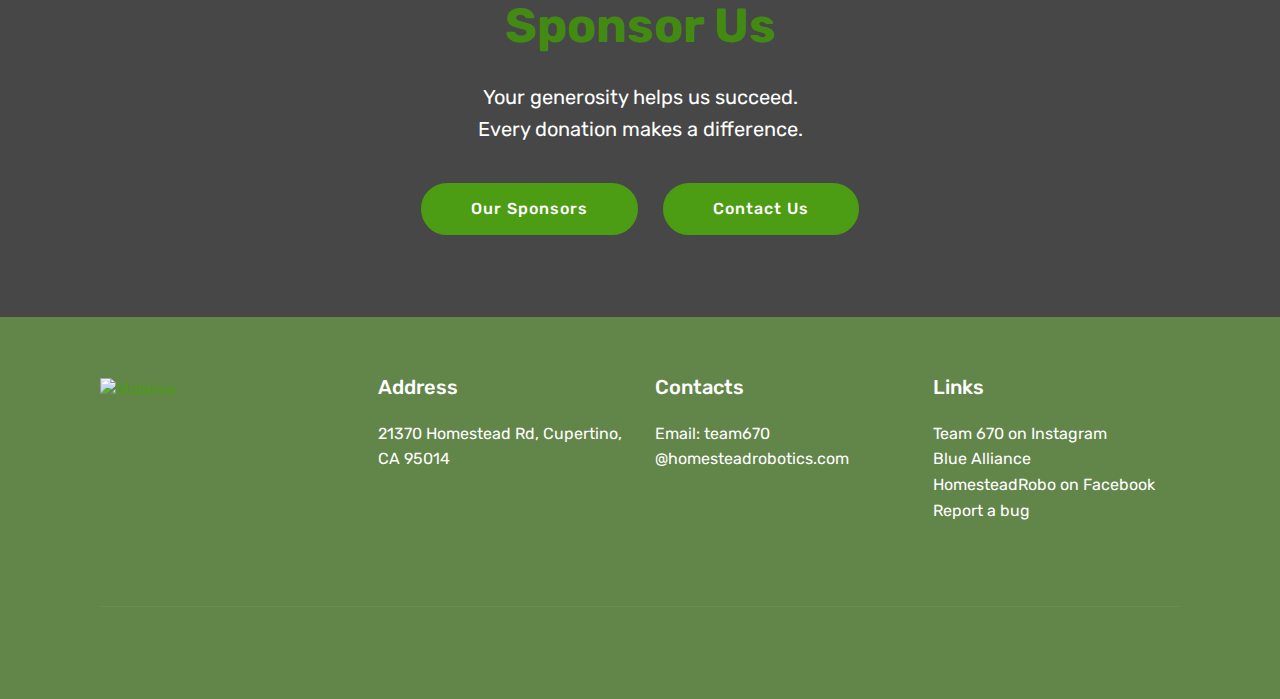
==== commit ec81a390: "create github pages" ====
--- a/index.html
+++ b/index.html
@@ -1,10 +1,10 @@
 <!DOCTYPE html>
 <html  >
 <head>
-  <!-- Site made with Mobirise Website Builder v4.9.6, https://mobirise.com -->
+  <!-- Site made with Mobirise Website Builder v4.10.7, https://mobirise.com -->
   <meta charset="UTF-8">
   <meta http-equiv="X-UA-Compatible" content="IE=edge">
-  <meta name="generator" content="Mobirise v4.9.6, mobirise.com">
+  <meta name="generator" content="Mobirise v4.10.7, mobirise.com">
   <meta name="viewport" content="width=device-width, initial-scale=1, minimum-scale=1">
   <link rel="shortcut icon" href="assets/images/hhsrt-128x108-3.png" type="image/x-icon">
   <meta name="description" content="">
@@ -63,7 +63,7 @@
     </nav>
 </section>
 
-<section class="engine"><a href="https://mobirise.info/p">web templates free download</a></section><section class="header1 cid-r5tPysCRyo mbr-parallax-background" id="header1-5">
+<section class="engine"><a href="https://mobirise.info/u">bootstrap website templates</a></section><section class="header1 cid-r5tPysCRyo mbr-fullscreen mbr-parallax-background" id="header1-5">
 
     
 
@@ -106,7 +106,7 @@
             </div>
             <div class="card col-12 col-md-6 p-5 m-3 align-center col-lg-4">
                 <div class="card-img">
-                    <img src="assets/images/outreach1-1200x900.jpg" alt="Mobirise" title="">
+                    <img src="assets/images/bruh-720x531.png" alt="Mobirise" title="">
                 </div>
                 <h4 class="card-title py-2 mbr-fonts-style display-5"><strong><a href="outreach.html">
                     </a><br><a href="outreach.html" class="text-white">Outreach &amp;&nbsp;</a><br><a href="outreach.html" class="text-white">Community</a></strong></h4>
@@ -122,16 +122,6 @@
             </div>    
         </div>
 </div></section>
-
-<section class="carousel slide cid-rleNasjCLN" data-interval="false" id="slider2-1m">
-
-    
-    <div class="container content-slider">
-        <div class="content-slider-wrap">
-            <div><div class="mbr-slider slide carousel" data-pause="true" data-keyboard="false" data-ride="false" data-interval="false"><ol class="carousel-indicators"><li data-app-prevent-settings="" data-target="#slider2-1m" class=" active" data-slide-to="0"></li><li data-app-prevent-settings="" data-target="#slider2-1m" data-slide-to="1"></li><li data-app-prevent-settings="" data-target="#slider2-1m" data-slide-to="2"></li></ol><div class="carousel-inner" role="listbox"><div class="carousel-item slider-fullscreen-image active" data-bg-video-slide="false" style="background-image: url(https://i.imgur.com/BGxczqK.png);"><div class="container containetr-slide"><div class="image_wrapper"><div class="mbr-overlay"></div><img src="https://i.imgur.com/BGxczqK.png"><div class="carousel-caption justify-content-center"><div class="col-10 align-center"><p class="lead mbr-text mbr-fonts-style display-2">2019-Destination: Deep Space</p></div></div></div></div></div><div class="carousel-item slider-fullscreen-image" data-bg-video-slide="false" style="background-image: url(https://i.imgur.com/t6uNj30.png);"><div class="container container-slide"><div class="image_wrapper"><div class="mbr-overlay"></div><img src="https://i.imgur.com/t6uNj30.png"><div class="carousel-caption justify-content-center"><div class="col-10 align-center"><p class="lead mbr-text mbr-fonts-style display-7">Team 670 had a great run at the Arizona North regional!</p></div></div></div></div></div><div class="carousel-item slider-fullscreen-image" data-bg-video-slide="false" style="background-image: url(https://i.imgur.com/PDXoNP2.png);"><div class="container container-slide"><div class="image_wrapper"><div class="mbr-overlay"></div><img src="https://i.imgur.com/PDXoNP2.png"><div class="carousel-caption justify-content-center"><div class="col-10 align-center"><p class="lead mbr-text mbr-fonts-style display-7">Team 670 placed 18th out of 53 teams at the Arizona North regional in Flagstaff.</p></div></div></div></div></div></div><a data-app-prevent-settings="" class="carousel-control carousel-control-prev" role="button" data-slide="prev" href="#slider2-1m"><span aria-hidden="true" class="mbri-left mbr-iconfont"></span><span class="sr-only">Previous</span></a><a data-app-prevent-settings="" class="carousel-control carousel-control-next" role="button" data-slide="next" href="#slider2-1m"><span aria-hidden="true" class="mbri-right mbr-iconfont"></span><span class="sr-only">Next</span></a></div></div> 
-        </div>
-    </div>
-</section>
 
 <section class="header1 cid-rbvM4Pab9b" id="header1-1c">
 
@@ -214,17 +204,14 @@
   <script src="assets/popper/popper.min.js"></script>
   <script src="assets/tether/tether.min.js"></script>
   <script src="assets/bootstrap/js/bootstrap.min.js"></script>
+  <script src="assets/parallax/jarallax.min.js"></script>
+  <script src="assets/dropdown/js/nav-dropdown.js"></script>
+  <script src="assets/dropdown/js/navbar-dropdown.js"></script>
+  <script src="assets/touchswipe/jquery.touch-swipe.min.js"></script>
   <script src="assets/smoothscroll/smooth-scroll.js"></script>
-  <script src="assets/parallax/jarallax.min.js"></script>
-  <script src="assets/touchswipe/jquery.touch-swipe.min.js"></script>
-  <script src="assets/ytplayer/jquery.mb.ytplayer.min.js"></script>
-  <script src="assets/vimeoplayer/jquery.mb.vimeo_player.js"></script>
-  <script src="assets/bootstrapcarouselswipe/bootstrap-carousel-swipe.js"></script>
-  <script src="assets/dropdown/js/script.min.js"></script>
   <script src="assets/theme/js/script.js"></script>
-  <script src="assets/slidervideo/script.js"></script>
   
   
  <div id="scrollToTop" class="scrollToTop mbr-arrow-up"><a style="text-align: center;"><i class="mbr-arrow-up-icon mbr-arrow-up-icon-cm cm-icon cm-icon-smallarrow-up"></i></a></div>
   </body>
-</html>
+</html>--- a/assets/theme/css/style.css
+++ b/assets/theme/css/style.css
@@ -3,115 +3,149 @@
  * Copyright 2017 Mobirise
  */
 section {
-  background-color: #eeeeee; }
+  background-color: #eeeeee;
+}
 
 section,
 .container,
 .container-fluid {
   position: relative;
-  word-wrap: break-word; }
+  word-wrap: break-word;
+}
 
 a.mbr-iconfont:hover {
-  text-decoration: none; }
+  text-decoration: none;
+}
 
 .article .lead p, .article .lead ul, .article .lead ol, .article .lead pre, .article .lead blockquote {
-  margin-bottom: 0; }
+  margin-bottom: 0;
+}
 
 a {
   font-style: normal;
   font-weight: 400;
-  cursor: pointer; }
-  a, a:hover {
-    text-decoration: none; }
+  cursor: pointer;
+}
+
+a, a:hover {
+  text-decoration: none;
+}
 
 figure {
-  margin-bottom: 0; }
+  margin-bottom: 0;
+}
 
 body {
-  color: #232323; }
+  color: #232323;
+}
 
 h1, h2, h3, h4, h5, h6,
 .h1, .h2, .h3, .h4, .h5, .h6,
 .display-1, .display-2, .display-3, .display-4 {
   line-height: 1;
   word-break: break-word;
-  word-wrap: break-word; }
+  word-wrap: break-word;
+}
 
 b, strong {
-  font-weight: bold; }
+  font-weight: bold;
+}
 
 blockquote {
   padding: 10px 0 10px 20px;
   position: relative;
   border-left: 2px solid;
-  border-color: #ff3366; }
+  border-color: #ff3366;
+}
 
 input:-webkit-autofill, input:-webkit-autofill:hover, input:-webkit-autofill:focus, input:-webkit-autofill:active {
   transition-delay: 9999s;
-  transition-property: background-color, color; }
+  transition-property: background-color, color;
+}
 
 textarea[type="hidden"] {
-  display: none; }
+  display: none;
+}
 
 body {
-  position: relative; }
+  position: relative;
+}
 
 section {
   background-position: 50% 50%;
   background-repeat: no-repeat;
-  background-size: cover; }
-  section .mbr-background-video,
-  section .mbr-background-video-preview {
-    position: absolute;
-    bottom: 0;
-    left: 0;
-    right: 0;
-    top: 0; }
+  background-size: cover;
+}
+
+section .mbr-background-video,
+section .mbr-background-video-preview {
+  position: absolute;
+  bottom: 0;
+  left: 0;
+  right: 0;
+  top: 0;
+}
 
 .hidden {
-  visibility: hidden; }
+  visibility: hidden;
+}
 
 .mbr-z-index20 {
-  z-index: 20; }
+  z-index: 20;
+}
 
 /*! Base colors */
 .mbr-white {
-  color: #ffffff; }
+  color: #ffffff;
+}
 
 .mbr-black {
-  color: #000000; }
+  color: #000000;
+}
 
 .mbr-bg-white {
-  background-color: #ffffff; }
+  background-color: #ffffff;
+}
 
 .mbr-bg-black {
-  background-color: #000000; }
+  background-color: #000000;
+}
 
 /*! Text-aligns */
 .align-left {
-  text-align: left; }
+  text-align: left;
+}
 
 .align-center {
-  text-align: center; }
+  text-align: center;
+}
 
 .align-right {
-  text-align: right; }
+  text-align: right;
+}
 
 @media (max-width: 767px) {
   .align-left, .align-center, .align-right, .mbr-section-btn, .mbr-section-title {
-    text-align: center; } }
+    text-align: center;
+  }
+}
+
 /*! Font-weight  */
 .mbr-light {
-  font-weight: 300; }
+  font-weight: 300;
+}
 
 .mbr-regular {
-  font-weight: 400; }
+  font-weight: 400;
+}
 
 .mbr-semibold {
-  font-weight: 500; }
+  font-weight: 500;
+}
 
 .mbr-bold {
-  font-weight: 700; }
+  font-weight: 700;
+}
 
 /*! Media  */
 .media-size-item {
@@ -119,11 +153,13 @@
   -moz-flex: 1 1 auto;
   -ms-flex: 1 1 auto;
   -o-flex: 1 1 auto;
-  flex: 1 1 auto; }
+  flex: 1 1 auto;
+}
 
 .media-content {
   -webkit-flex-basis: 100%;
-  flex-basis: 100%; }
+  flex-basis: 100%;
+}
 
 .media-container-row {
   display: -ms-flexbox;
@@ -143,9 +179,12 @@
   align-content: center;
   -webkit-align-items: start;
   -ms-flex-align: start;
-  align-items: start; }
-  .media-container-row .media-size-item {
-    width: 400px; }
+  align-items: start;
+}
+
+.media-container-row .media-size-item {
+  width: 400px;
+}
 
 .media-container-column {
   display: -ms-flexbox;
@@ -165,92 +204,123 @@
   align-content: center;
   -webkit-align-items: stretch;
   -ms-flex-align: stretch;
-  align-items: stretch; }
-  .media-container-column > * {
-    width: 100%; }
+  align-items: stretch;
+}
+
+.media-container-column > * {
+  width: 100%;
+}
 
 @media (min-width: 992px) {
   .media-container-row {
     -webkit-flex-wrap: nowrap;
     -ms-flex-wrap: nowrap;
-    flex-wrap: nowrap; } }
+    flex-wrap: nowrap;
+  }
+}
+
 figure {
-  overflow: hidden; }
+  overflow: hidden;
+}
 
 figure[mbr-media-size] {
-  transition: width 0.1s; }
+  transition: width 0.1s;
+}
 
 .mbr-figure img, .mbr-figure iframe {
   display: block;
-  width: 100%; }
+  width: 100%;
+}
 
 .card {
   background-color: transparent;
-  border: none; }
+  border: none;
+}
+
+.card-box {
+  width: 100%;
+}
 
 .card-img {
   text-align: center;
   flex-shrink: 0;
-  -webkit-flex-shrink: 0; }
+  -webkit-flex-shrink: 0;
+}
 
 .media {
   max-width: 100%;
-  margin: 0 auto; }
+  margin: 0 auto;
+}
 
 .mbr-figure {
   -ms-flex-item-align: center;
   -ms-grid-row-align: center;
   -webkit-align-self: center;
-  align-self: center; }
+  align-self: center;
+}
 
 .media-container > div {
-  max-width: 100%; }
+  max-width: 100%;
+}
 
 .mbr-figure img, .card-img img {
-  width: 100%; }
+  width: 100%;
+}
 
 @media (max-width: 991px) {
   .media-size-item {
-    width: auto !important; }
-
+    width: auto !important;
+  }
   .media {
-    width: auto; }
-
+    width: auto;
+  }
   .mbr-figure {
-    width: 100% !important; } }
+    width: 100% !important;
+  }
+}
+
 /*! Buttons */
 .mbr-section-btn {
   margin-left: -.25rem;
   margin-right: -.25rem;
-  font-size: 0; }
+  font-size: 0;
+}
 
 nav .mbr-section-btn {
   margin-left: 0rem;
-  margin-right: 0rem; }
+  margin-right: 0rem;
+}
 
 /*! Btn icon margin */
 .btn .mbr-iconfont, .btn.btn-sm .mbr-iconfont {
   cursor: pointer;
-  margin-right: 0.5rem; }
+  margin-right: 0.5rem;
+}
 
 .btn.btn-md .mbr-iconfont, .btn.btn-md .mbr-iconfont {
-  margin-right: 0.8rem; }
+  margin-right: 0.8rem;
+}
 
 .mbr-regular {
-  font-weight: 400; }
+  font-weight: 400;
+}
 
 .mbr-semibold {
-  font-weight: 500; }
+  font-weight: 500;
+}
 
 .mbr-bold {
-  font-weight: 700; }
+  font-weight: 700;
+}
 
 [type="submit"] {
-  -webkit-appearance: none; }
+  -webkit-appearance: none;
+}
 
 /*! Full-screen */
 .mbr-fullscreen .mbr-overlay {
-  min-height: 100vh; }
+  min-height: 100vh;
+}
 
 .mbr-fullscreen {
   display: flex;
@@ -262,22 +332,27 @@
   -webkit-align-items: center;
   min-height: 100vh;
   padding-top: 3rem;
-  padding-bottom: 3rem; }
+  padding-bottom: 3rem;
+}
 
 /*! Map */
 .map {
   height: 25rem;
-  position: relative; }
-  .map iframe {
-    width: 100%;
-    height: 100%; }
+  position: relative;
+}
+
+.map iframe {
+  width: 100%;
+  height: 100%;
+}
 
 /* Form */
 .form-asterisk {
   font-family: initial;
   position: absolute;
   top: -2px;
-  font-weight: normal; }
+  font-weight: normal;
+}
 
 /*! Scroll to top arrow */
 .mbr-arrow-up {
@@ -289,7 +364,8 @@
   color: #ffffff;
   font-size: 32px;
   transform: rotate(180deg);
-  -webkit-transform: rotate(180deg); }
+  -webkit-transform: rotate(180deg);
+}
 
 .mbr-arrow-up a {
   background: rgba(0, 0, 0, 0.2);
@@ -303,15 +379,21 @@
   text-decoration: none;
   transition: all .3s ease-in-out;
   cursor: pointer;
-  text-align: center; }
-  .mbr-arrow-up a:hover {
-    background-color: rgba(0, 0, 0, 0.4); }
-  .mbr-arrow-up a i {
-    line-height: 60px; }
+  text-align: center;
+}
+
+.mbr-arrow-up a:hover {
+  background-color: rgba(0, 0, 0, 0.4);
+}
+
+.mbr-arrow-up a i {
+  line-height: 60px;
+}
 
 .mbr-arrow-up-icon {
   display: block;
-  color: #fff; }
+  color: #fff;
+}
 
 .mbr-arrow-up-icon::before {
   content: "\203a";
@@ -324,7 +406,8 @@
   top: 6px;
   left: -4px;
   -webkit-transform: rotate(-90deg);
-  transform: rotate(-90deg); }
+  transform: rotate(-90deg);
+}
 
 /*! Arrow Down */
 .mbr-arrow {
@@ -337,156 +420,253 @@
   background-color: rgba(80, 80, 80, 0.5);
   border-radius: 50%;
   -webkit-transform: translateX(-50%);
-  transform: translateX(-50%); }
-  .mbr-arrow > a {
-    display: inline-block;
-    text-decoration: none;
-    outline-style: none;
-    -webkit-animation: arrowdown 1.7s ease-in-out infinite;
-    animation: arrowdown 1.7s ease-in-out infinite; }
-    .mbr-arrow > a > i {
-      position: absolute;
-      top: -2px;
-      left: 15px;
-      font-size: 2rem; }
+  transform: translateX(-50%);
+}
+
+.mbr-arrow > a {
+  display: inline-block;
+  text-decoration: none;
+  outline-style: none;
+  -webkit-animation: arrowdown 1.7s ease-in-out infinite;
+  animation: arrowdown 1.7s ease-in-out infinite;
+}
+
+.mbr-arrow > a > i {
+  position: absolute;
+  top: -2px;
+  left: 15px;
+  font-size: 2rem;
+}
 
 @keyframes arrowdown {
   0% {
     transform: translateY(0px);
-    -webkit-transform: translateY(0px); }
+    -webkit-transform: translateY(0px);
+  }
   50% {
     transform: translateY(-5px);
-    -webkit-transform: translateY(-5px); }
+    -webkit-transform: translateY(-5px);
+  }
   100% {
     transform: translateY(0px);
-    -webkit-transform: translateY(0px); } }
+    -webkit-transform: translateY(0px);
+  }
+}
+
 @-webkit-keyframes arrowdown {
   0% {
     transform: translateY(0px);
-    -webkit-transform: translateY(0px); }
+    -webkit-transform: translateY(0px);
+  }
   50% {
     transform: translateY(-5px);
-    -webkit-transform: translateY(-5px); }
+    -webkit-transform: translateY(-5px);
+  }
   100% {
     transform: translateY(0px);
-    -webkit-transform: translateY(0px); } }
+    -webkit-transform: translateY(0px);
+  }
+}
+
 @media (max-width: 500px) {
   .mbr-arrow-up {
     left: 50%;
     right: auto;
     transform: translateX(-50%) rotate(180deg);
-    -webkit-transform: translateX(-50%) rotate(180deg); } }
+    -webkit-transform: translateX(-50%) rotate(180deg);
+  }
+}
+
 /*Gradients animation*/
 @keyframes gradient-animation {
   from {
     background-position: 0% 100%;
-    animation-timing-function: ease-in-out; }
+    animation-timing-function: ease-in-out;
+  }
   to {
     background-position: 100% 0%;
-    animation-timing-function: ease-in-out; } }
+    animation-timing-function: ease-in-out;
+  }
+}
+
 @-webkit-keyframes gradient-animation {
   from {
     background-position: 0% 100%;
-    animation-timing-function: ease-in-out; }
+    animation-timing-function: ease-in-out;
+  }
   to {
     background-position: 100% 0%;
-    animation-timing-function: ease-in-out; } }
+    animation-timing-function: ease-in-out;
+  }
+}
+
 .bg-gradient {
   background-size: 200% 200%;
   animation: gradient-animation 5s infinite alternate;
-  -webkit-animation: gradient-animation 5s infinite alternate; }
+  -webkit-animation: gradient-animation 5s infinite alternate;
+}
 
 .menu .navbar-brand {
-  display: -webkit-flex; }
-  .menu .navbar-brand span {
-    display: flex;
-    display: -webkit-flex; }
-  .menu .navbar-brand .navbar-caption-wrap {
-    display: -webkit-flex; }
-  .menu .navbar-brand .navbar-logo img {
-    display: -webkit-flex; }
-@media (min-width: 768px) and (max-width: 991px) {
+  display: -webkit-flex;
+}
+
+.menu .navbar-brand span {
+  display: flex;
+  display: -webkit-flex;
+}
+
+.menu .navbar-brand .navbar-caption-wrap {
+  display: -webkit-flex;
+}
+
+.menu .navbar-brand .navbar-logo img {
+  display: -webkit-flex;
+}
+
+@media (min-width: 768px) and (max-width: 1023px) {
   .menu .navbar-toggleable-sm .navbar-nav {
     display: -webkit-box;
     display: -webkit-flex;
-    display: -ms-flexbox; } }
-@media (min-width: 992px) {
+    display: -ms-flexbox;
+  }
+}
+
+@media (max-width: 1023px) {
+  .menu .navbar-collapse {
+    max-height: 93.5vh;
+  }
+  .menu .navbar-collapse.show {
+    overflow: auto;
+  }
+}
+
+@media (min-width: 1024px) {
   .menu .navbar-nav.nav-dropdown {
-    display: -webkit-flex; }
+    display: -webkit-flex;
+  }
   .menu .navbar-toggleable-sm .navbar-collapse {
-    display: -webkit-flex !important; } }
+    display: -webkit-flex !important;
+  }
+  .menu .collapsed .navbar-collapse {
+    max-height: 93.5vh;
+  }
+  .menu .collapsed .navbar-collapse.show {
+    overflow: auto;
+  }
+}
+
 @media (max-width: 767px) {
   .menu .navbar-collapse {
-    max-height: 80vh; }
-  .menu .dropdown-menu {
-    max-height: 60vh; } }
+    max-height: 80vh;
+  }
+}
 
 .navbar {
   display: -webkit-flex;
   -webkit-flex-wrap: wrap;
   -webkit-align-items: center;
-  -webkit-justify-content: space-between; }
+  -webkit-justify-content: space-between;
+}
 
 .navbar-collapse {
   -webkit-flex-basis: 100%;
   -webkit-flex-grow: 1;
-  -webkit-align-items: center; }
+  -webkit-align-items: center;
+}
 
 .nav-dropdown .link {
   padding: .667em 1.667em !important;
-  margin: 0 !important; }
+  margin: 0 !important;
+}
 
 .nav {
   display: -webkit-flex;
-  -webkit-flex-wrap: wrap; }
+  -webkit-flex-wrap: wrap;
+}
 
 .row {
   display: -webkit-flex;
-  -webkit-flex-wrap: wrap; }
+  -webkit-flex-wrap: wrap;
+}
 
 .justify-content-center {
-  -webkit-justify-content: center; }
+  -webkit-justify-content: center;
+}
 
 .form-inline {
   display: -webkit-flex;
   -webkit-flex-flow: row wrap;
-  -webkit-align-items: center; }
+  -webkit-align-items: center;
+}
 
 .card-wrapper {
-  -webkit-flex: 1; }
+  -webkit-flex: 1;
+}
 
 .carousel-control {
   z-index: 10;
   display: -webkit-flex;
   -webkit-align-items: center;
-  -webkit-justify-content: center; }
+  -webkit-justify-content: center;
+}
 
 .carousel-controls {
-  display: -webkit-flex; }
+  display: -webkit-flex;
+}
 
 .media {
-  display: -webkit-flex; }
+  display: -webkit-flex;
+}
+
+.form-group:focus {
+  outline: none;
+}
 
 .jq-selectbox__select {
   padding: 1.07em .5em;
   position: absolute;
   top: 0;
   left: 0;
-  width: 100%; }
+  width: 100%;
+}
 
 .jq-selectbox__dropdown {
   position: absolute;
   top: 100% !important;
   left: 0 !important;
-  width: 100% !important; }
+  width: 100% !important;
+}
 
 .jq-selectbox__trigger-arrow {
-  transform: translateY(-50%); }
+  transform: translateY(-50%);
+}
 
 .jq-selectbox li {
-  padding: 1.07em .5em; }
-
-/*# sourceMappingURL=style.css.map */
+  padding: 1.07em .5em;
+}
+
+input[type="range"] {
+  padding-left: 0 !important;
+  padding-right: 0 !important;
+}
+
+.modal-dialog, .modal-content {
+  height: 100%;
+}
+
+.modal-dialog .carousel-inner {
+  height: 100%;
+  height: -webkit-fill-available;
+  height: fill-available;
+}
+
+.carousel-item {
+  text-align: center;
+}
+
+.carousel-item img {
+  margin: auto;
+}
 .engine {
 	position: absolute;
 	text-indent: -2400px;
--- a/assets/mobirise/css/mbr-additional.css
+++ b/assets/mobirise/css/mbr-additional.css
@@ -1174,7 +1174,7 @@
     display: none;
   }
 }
-@media (max-width: 991px) {
+@media (max-width: 1023px) {
   .navbar-toggleable-md .navbar-nav .dropdown-menu {
     position: static;
     float: none;
@@ -1184,7 +1184,7 @@
     padding-left: 0;
   }
 }
-@media (min-width: 992px) {
+@media (min-width: 1024px) {
   .navbar-toggleable-md {
     -webkit-box-orient: horizontal;
     -webkit-box-direction: normal;
@@ -1387,15 +1387,33 @@
   background-color: #4c9c14;
   color: #ffffff;
 }
-.jq-selectbox .jq-selectbox__trigger-arrow {
-  border-top-color: contrast(currentColor, #000000, #ffffff, 30%);
-}
-.jq-selectbox:hover .jq-selectbox__trigger-arrow {
+.jq-selectbox .jq-selectbox__trigger-arrow,
+.jq-number__spin.minus:after,
+.jq-number__spin.plus:after {
+  transition: 0.4s;
+  border-top-color: currentColor;
+  border-bottom-color: currentColor;
+}
+.jq-selectbox:hover .jq-selectbox__trigger-arrow,
+.jq-number__spin.minus:hover:after,
+.jq-number__spin.plus:hover:after {
   border-top-color: #4c9c14;
+  border-bottom-color: #4c9c14;
+}
+.xdsoft_datetimepicker .xdsoft_calendar td.xdsoft_default,
+.xdsoft_datetimepicker .xdsoft_calendar td.xdsoft_current,
+.xdsoft_datetimepicker .xdsoft_timepicker .xdsoft_time_box > div > div.xdsoft_current {
+  color: #ffffff !important;
+  background-color: #4c9c14 !important;
+  box-shadow: none!important;
+}
+.xdsoft_datetimepicker .xdsoft_calendar td:hover,
+.xdsoft_datetimepicker .xdsoft_timepicker .xdsoft_time_box > div > div:hover {
+  color: #ffffff !important;
+  background: #ff3366 !important;
+  box-shadow: none !important;
 }
 .cid-r5tPysCRyo {
-  padding-top: 135px;
-  padding-bottom: 90px;
   background-image: url("../../../assets/images/hrt1718-2000x988.jpg");
 }
 .cid-r5tPysCRyo P {
@@ -1801,8 +1819,8 @@
   color: #232323 !important;
 }
 .cid-r6BN5TpWnp {
-  padding-top: 45px;
-  padding-bottom: 30px;
+  padding-top: 90px;
+  padding-bottom: 90px;
   background-color: #efefef;
 }
 .cid-r6BN5TpWnp h2 {
@@ -1843,283 +1861,6 @@
 }
 .cid-r6BN5TpWnp .mbr-section-title {
   color: #4f4943;
-}
-.cid-rleNasjCLN {
-  padding-top: 45px;
-  padding-bottom: 45px;
-  background-color: #efefef;
-}
-.cid-rleNasjCLN .content-slider {
-  display: -webkit-flex;
-  justify-content: center;
-  -webkit-justify-content: center;
-}
-.cid-rleNasjCLN .modal-body .close {
-  background: #1b1b1b;
-}
-.cid-rleNasjCLN .modal-body .close span {
-  font-style: normal;
-}
-.cid-rleNasjCLN .carousel-inner > .active,
-.cid-rleNasjCLN .carousel-inner > .next,
-.cid-rleNasjCLN .carousel-inner > .prev {
-  display: -webkit-flex;
-}
-.cid-rleNasjCLN .carousel-control .icon-next,
-.cid-rleNasjCLN .carousel-control .icon-prev {
-  margin-top: -18px;
-  font-size: 40px;
-  line-height: 27px;
-}
-.cid-rleNasjCLN .carousel-control:hover {
-  background: #1b1b1b;
-  color: #fff;
-  opacity: 1;
-}
-@media (max-width: 767px) {
-  .cid-rleNasjCLN .container .carousel-control {
-    margin-bottom: 0;
-  }
-  .cid-rleNasjCLN .content-slider-wrap {
-    width: 100%!important;
-  }
-}
-.cid-rleNasjCLN .boxed-slider {
-  position: relative;
-  padding: 93px 0;
-}
-.cid-rleNasjCLN .boxed-slider > div {
-  position: relative;
-}
-.cid-rleNasjCLN .container img {
-  width: 100%;
-}
-.cid-rleNasjCLN .container img + .row {
-  position: absolute;
-  top: 50%;
-  left: 0;
-  right: 0;
-  -webkit-transform: translateY(-50%);
-  -moz-transform: translateY(-50%);
-  transform: translateY(-50%);
-  z-index: 2;
-}
-.cid-rleNasjCLN .mbr-section {
-  padding: 0;
-  background-attachment: scroll;
-}
-.cid-rleNasjCLN .mbr-table-cell {
-  padding: 0;
-}
-.cid-rleNasjCLN .container .carousel-indicators {
-  margin-bottom: 3px;
-}
-.cid-rleNasjCLN .carousel-caption {
-  top: 50%;
-  right: 0;
-  bottom: auto;
-  left: 0;
-  display: -webkit-flex;
-  align-items: center;
-  -webkit-transform: translateY(-50%);
-  transform: translateY(-50%);
-  -webkit-align-items: center;
-}
-.cid-rleNasjCLN .mbr-overlay {
-  z-index: 1;
-}
-.cid-rleNasjCLN .container-slide.container {
-  width: 100%;
-  min-height: 100vh;
-  padding: 0;
-}
-.cid-rleNasjCLN .carousel-item {
-  background-position: 50% 50%;
-  background-repeat: no-repeat;
-  background-size: cover;
-  -o-transition: -o-transform 0.6s ease-in-out;
-  -webkit-transition: -webkit-transform 0.6s ease-in-out;
-  transition: transform 0.6s ease-in-out, -webkit-transform 0.6s ease-in-out, -o-transform 0.6s ease-in-out;
-  -webkit-backface-visibility: hidden;
-  backface-visibility: hidden;
-  -webkit-perspective: 1000px;
-  perspective: 1000px;
-}
-@media (max-width: 576px) {
-  .cid-rleNasjCLN .carousel-item .container {
-    width: 100%;
-  }
-}
-.cid-rleNasjCLN .carousel-item-next.carousel-item-left,
-.cid-rleNasjCLN .carousel-item-prev.carousel-item-right {
-  -webkit-transform: translate3d(0, 0, 0);
-  transform: translate3d(0, 0, 0);
-}
-.cid-rleNasjCLN .active.carousel-item-right,
-.cid-rleNasjCLN .carousel-item-next {
-  -webkit-transform: translate3d(100%, 0, 0);
-  transform: translate3d(100%, 0, 0);
-}
-.cid-rleNasjCLN .active.carousel-item-left,
-.cid-rleNasjCLN .carousel-item-prev {
-  -webkit-transform: translate3d(-100%, 0, 0);
-  transform: translate3d(-100%, 0, 0);
-}
-.cid-rleNasjCLN .mbr-slider .carousel-control {
-  top: 50%;
-  width: 50px;
-  height: 50px;
-  margin-top: -1.5rem;
-  font-size: 35px;
-  background-color: rgba(0, 0, 0, 0.5);
-  border: 2px solid #fff;
-  border-radius: 50%;
-  transition: all .3s;
-}
-.cid-rleNasjCLN .mbr-slider .carousel-control.carousel-control-prev {
-  left: 0;
-  margin-left: 2.5rem;
-}
-.cid-rleNasjCLN .mbr-slider .carousel-control.carousel-control-next {
-  right: 0;
-  margin-right: 2.5rem;
-}
-.cid-rleNasjCLN .mbr-slider .carousel-control .mbr-iconfont {
-  font-size: 1.5rem;
-}
-@media (max-width: 767px) {
-  .cid-rleNasjCLN .mbr-slider .carousel-control {
-    top: auto;
-    bottom: 1rem;
-  }
-}
-.cid-rleNasjCLN .mbr-slider .carousel-indicators {
-  position: absolute;
-  bottom: 0;
-  margin-bottom: 1.5rem !important;
-}
-.cid-rleNasjCLN .mbr-slider .carousel-indicators li {
-  max-width: 15px;
-  height: 15px;
-  max-height: 15px;
-  margin: 3px;
-  background-color: rgba(0, 0, 0, 0.5);
-  border: 2px solid #fff;
-  border-radius: 50%;
-  opacity: .5;
-  transition: all .3s;
-}
-.cid-rleNasjCLN .mbr-slider .carousel-indicators li.active,
-.cid-rleNasjCLN .mbr-slider .carousel-indicators li:hover {
-  opacity: .9;
-}
-.cid-rleNasjCLN .mbr-slider .carousel-indicators li::after,
-.cid-rleNasjCLN .mbr-slider .carousel-indicators li::before {
-  content: none;
-}
-.cid-rleNasjCLN .mbr-slider .carousel-indicators.ie-fix {
-  left: 50%;
-  display: block;
-  width: 60%;
-  margin-left: -30%;
-  text-align: center;
-}
-@media (max-width: 576px) {
-  .cid-rleNasjCLN .mbr-slider .carousel-indicators {
-    display: none !important;
-  }
-}
-.cid-rleNasjCLN .mbr-slider > .container img {
-  width: 100%;
-}
-.cid-rleNasjCLN .mbr-slider > .container img + .row {
-  position: absolute;
-  top: 50%;
-  right: 0;
-  left: 0;
-  z-index: 2;
-  -moz-transform: translateY(-50%);
-  -webkit-transform: translateY(-50%);
-  transform: translateY(-50%);
-}
-.cid-rleNasjCLN .mbr-slider > .container .carousel-indicators {
-  margin-bottom: 3px;
-}
-@media (max-width: 576px) {
-  .cid-rleNasjCLN .mbr-slider > .container .carousel-control {
-    margin-bottom: 0;
-  }
-}
-.cid-rleNasjCLN .mbr-slider .mbr-section {
-  padding: 0;
-  background-attachment: scroll;
-}
-.cid-rleNasjCLN .mbr-slider .mbr-table-cell {
-  padding: 0;
-}
-.cid-rleNasjCLN .carousel-item .container.container-slide {
-  position: initial;
-  width: auto;
-  min-height: 0;
-}
-.cid-rleNasjCLN .full-screen .slider-fullscreen-image {
-  min-height: 100vh;
-  background-repeat: no-repeat;
-  background-position: 50% 50%;
-  background-size: cover;
-}
-.cid-rleNasjCLN .full-screen .slider-fullscreen-image.active {
-  display: -o-flex;
-}
-.cid-rleNasjCLN .full-screen .container {
-  width: auto;
-  padding-right: 0;
-  padding-left: 0;
-}
-.cid-rleNasjCLN .full-screen .carousel-item .container.container-slide {
-  width: 100%;
-  min-height: 100vh;
-  padding: 0;
-}
-.cid-rleNasjCLN .full-screen .carousel-item .container.container-slide img {
-  display: none;
-}
-.cid-rleNasjCLN .mbr-background-video-preview {
-  position: absolute;
-  top: 0;
-  right: 0;
-  bottom: 0;
-  left: 0;
-}
-.cid-rleNasjCLN .mbr-overlay ~ .container-slide {
-  z-index: auto;
-}
-.cid-rleNasjCLN .mbr-slider.slide .container {
-  overflow: hidden;
-  padding: 0;
-}
-.cid-rleNasjCLN .carousel-inner {
-  height: 100%;
-}
-.cid-rleNasjCLN .slider-fullscreen-image {
-  height: 100%;
-  background: transparent !important;
-}
-.cid-rleNasjCLN .image_wrapper {
-  height: 400px;
-  width: 100%;
-  position: relative;
-  display: inline-block;
-}
-.cid-rleNasjCLN .image_wrapper img {
-  width: auto !important;
-  height: 100%;
-}
-.cid-rleNasjCLN .carousel-item .container-slide {
-  text-align: center;
-}
-.cid-rleNasjCLN .content-slider-wrap {
-  width: 60%;
 }
 .cid-rbvM4Pab9b {
   padding-top: 60px;
@@ -2987,127 +2728,6 @@
 }
 .cid-r6Bo9fyvoe .mbr-section-subtitle {
   color: #767676;
-}
-.cid-rleMg6js8Q {
-  padding-top: 30px;
-  padding-bottom: 30px;
-  background-color: #4c9c14;
-}
-.cid-rleMg6js8Q .line {
-  background-color: #ffffff;
-  color: #ffffff;
-  align: center;
-  height: 2px;
-  margin: 0 auto;
-}
-.cid-rleMg6js8Q .section-text {
-  padding: 2rem 0;
-}
-.cid-rleMg6js8Q .inner-container {
-  margin: 0 auto;
-}
-@media (max-width: 768px) {
-  .cid-rleMg6js8Q .inner-container {
-    width: 100% !important;
-  }
-}
-.cid-rleHYOD2cv {
-  padding-top: 45px;
-  padding-bottom: 45px;
-  background-color: #ffffff;
-}
-.cid-rleHYOD2cv h2 {
-  text-align: center;
-}
-.cid-rleHYOD2cv h3 {
-  text-align: center;
-  font-weight: 300;
-}
-.cid-rleHYOD2cv p {
-  color: #767676;
-}
-.cid-rleHYOD2cv img {
-  object-fit: cover;
-}
-.cid-rleHYOD2cv .block-content {
-  display: -webkit-flex;
-  flex-direction: column;
-  -webkit-flex-direction: column;
-  flex-basis: 100%;
-  -webkit-flex-basis: 100%;
-}
-.cid-rleHYOD2cv .mbr-figure {
-  align-self: flex-start;
-  -webkit-align-self: flex-start;
-  flex-shrink: 0;
-  -webkit-flex-shrink: 0;
-}
-.cid-rleHYOD2cv .media-container-row {
-  word-wrap: break-word;
-  word-break: break-word;
-}
-.cid-rleHYOD2cv .mbr-section-subtitle {
-  color: #767676;
-}
-.cid-rleHYOD2cv .card-title {
-  font-weight: 500;
-}
-.cid-rleHYOD2cv .card-img {
-  text-align: inherit;
-}
-.cid-rleHYOD2cv .card-img span {
-  font-size: 48px;
-  color: #707070;
-}
-@media (min-width: 992px) {
-  .cid-rleHYOD2cv .mbr-figure {
-    padding-right: 2rem;
-    padding-left: 2rem;
-    height: 100%;
-  }
-}
-@media (max-width: 991px) {
-  .cid-rleHYOD2cv .mbr-figure {
-    padding-bottom: 2rem;
-    padding-top: 1rem;
-  }
-}
-@media (max-width: 991px) and (min-width: 768px) {
-  .cid-rleHYOD2cv .block-content {
-    flex-direction: row;
-    -webkit-flex-direction: row;
-    text-align: center;
-  }
-  .cid-rleHYOD2cv .block-content .card {
-    flex-basis: 100%;
-    -webkit-flex-basis: 100%;
-  }
-  .cid-rleHYOD2cv .card:nth-child(1) {
-    padding-bottom: 0!important;
-  }
-}
-.cid-rleFsNc7D0 {
-  padding-top: 30px;
-  padding-bottom: 30px;
-  background-color: #4c9c14;
-}
-.cid-rleFsNc7D0 .line {
-  background-color: #ffffff;
-  color: #ffffff;
-  align: center;
-  height: 2px;
-  margin: 0 auto;
-}
-.cid-rleFsNc7D0 .section-text {
-  padding: 2rem 0;
-}
-.cid-rleFsNc7D0 .inner-container {
-  margin: 0 auto;
-}
-@media (max-width: 768px) {
-  .cid-rleFsNc7D0 .inner-container {
-    width: 100% !important;
-  }
 }
 .cid-r6B9ghWBWQ {
   padding-top: 90px;
